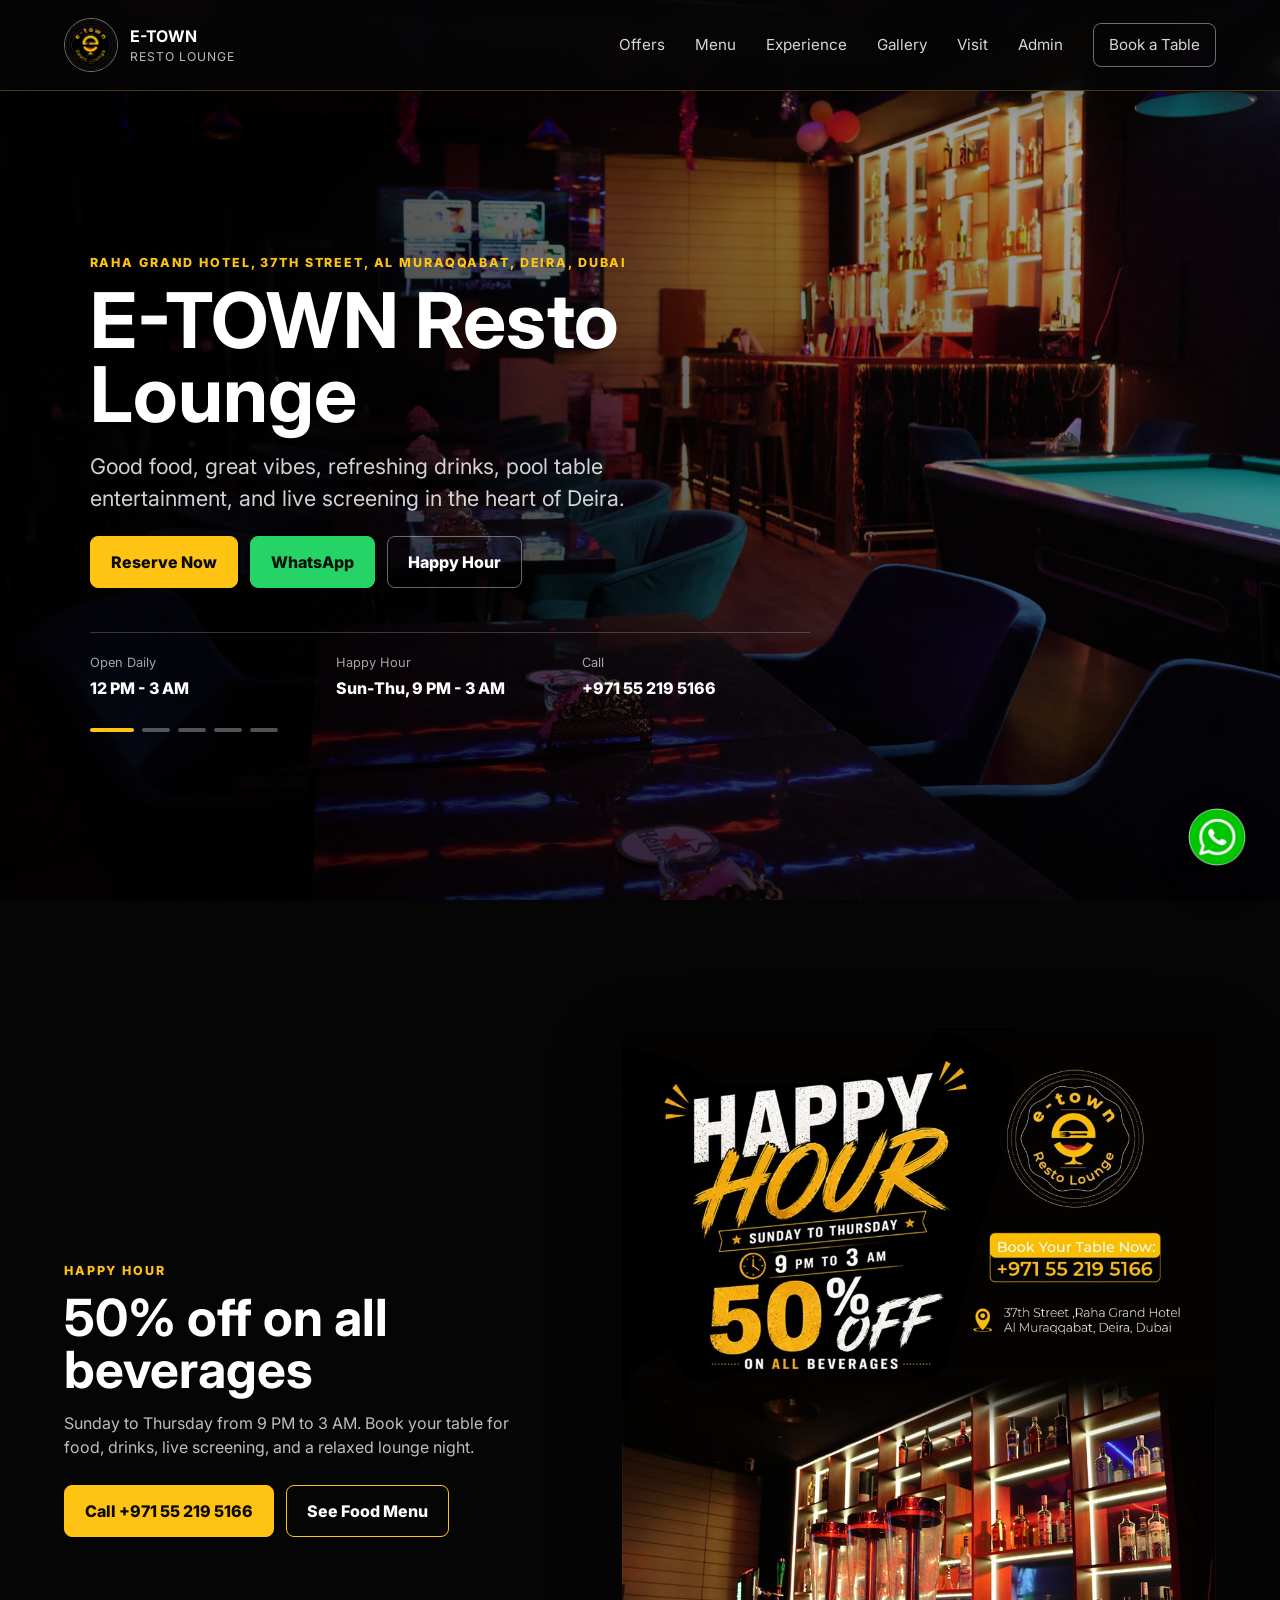
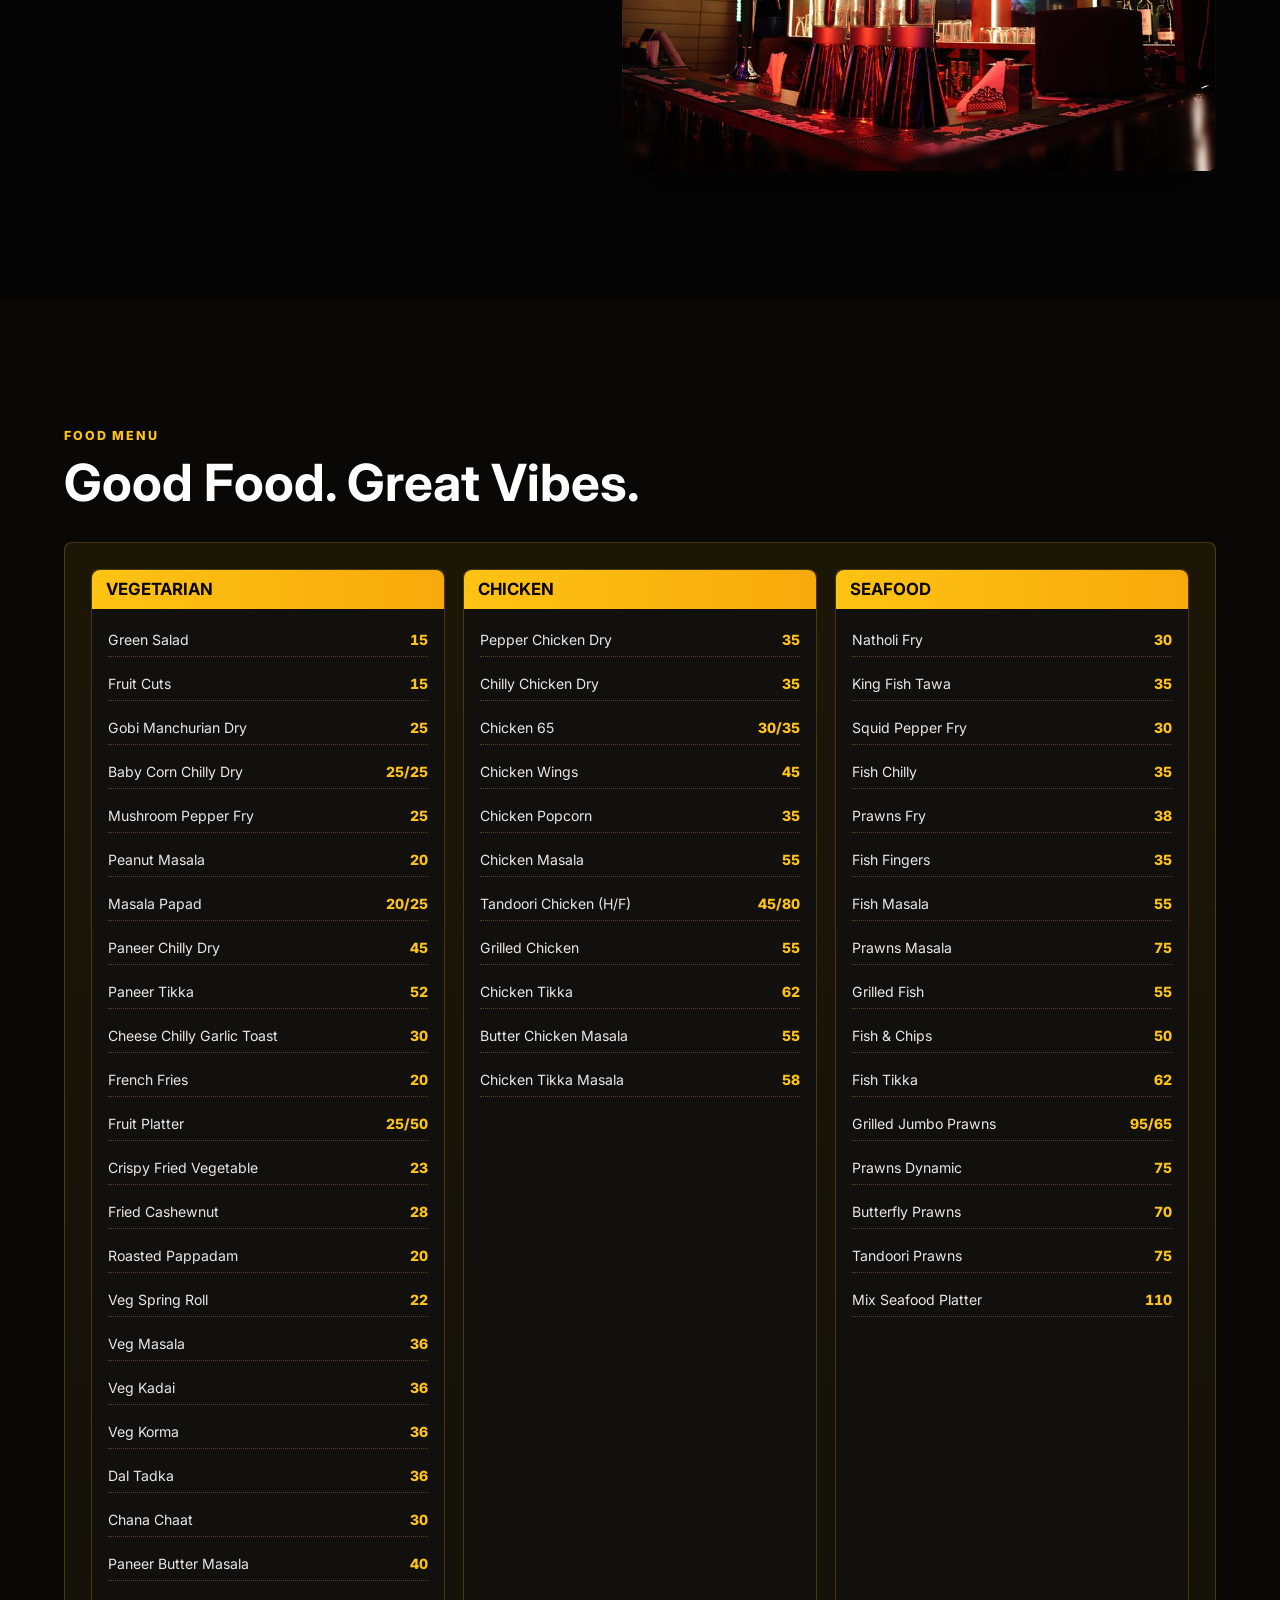
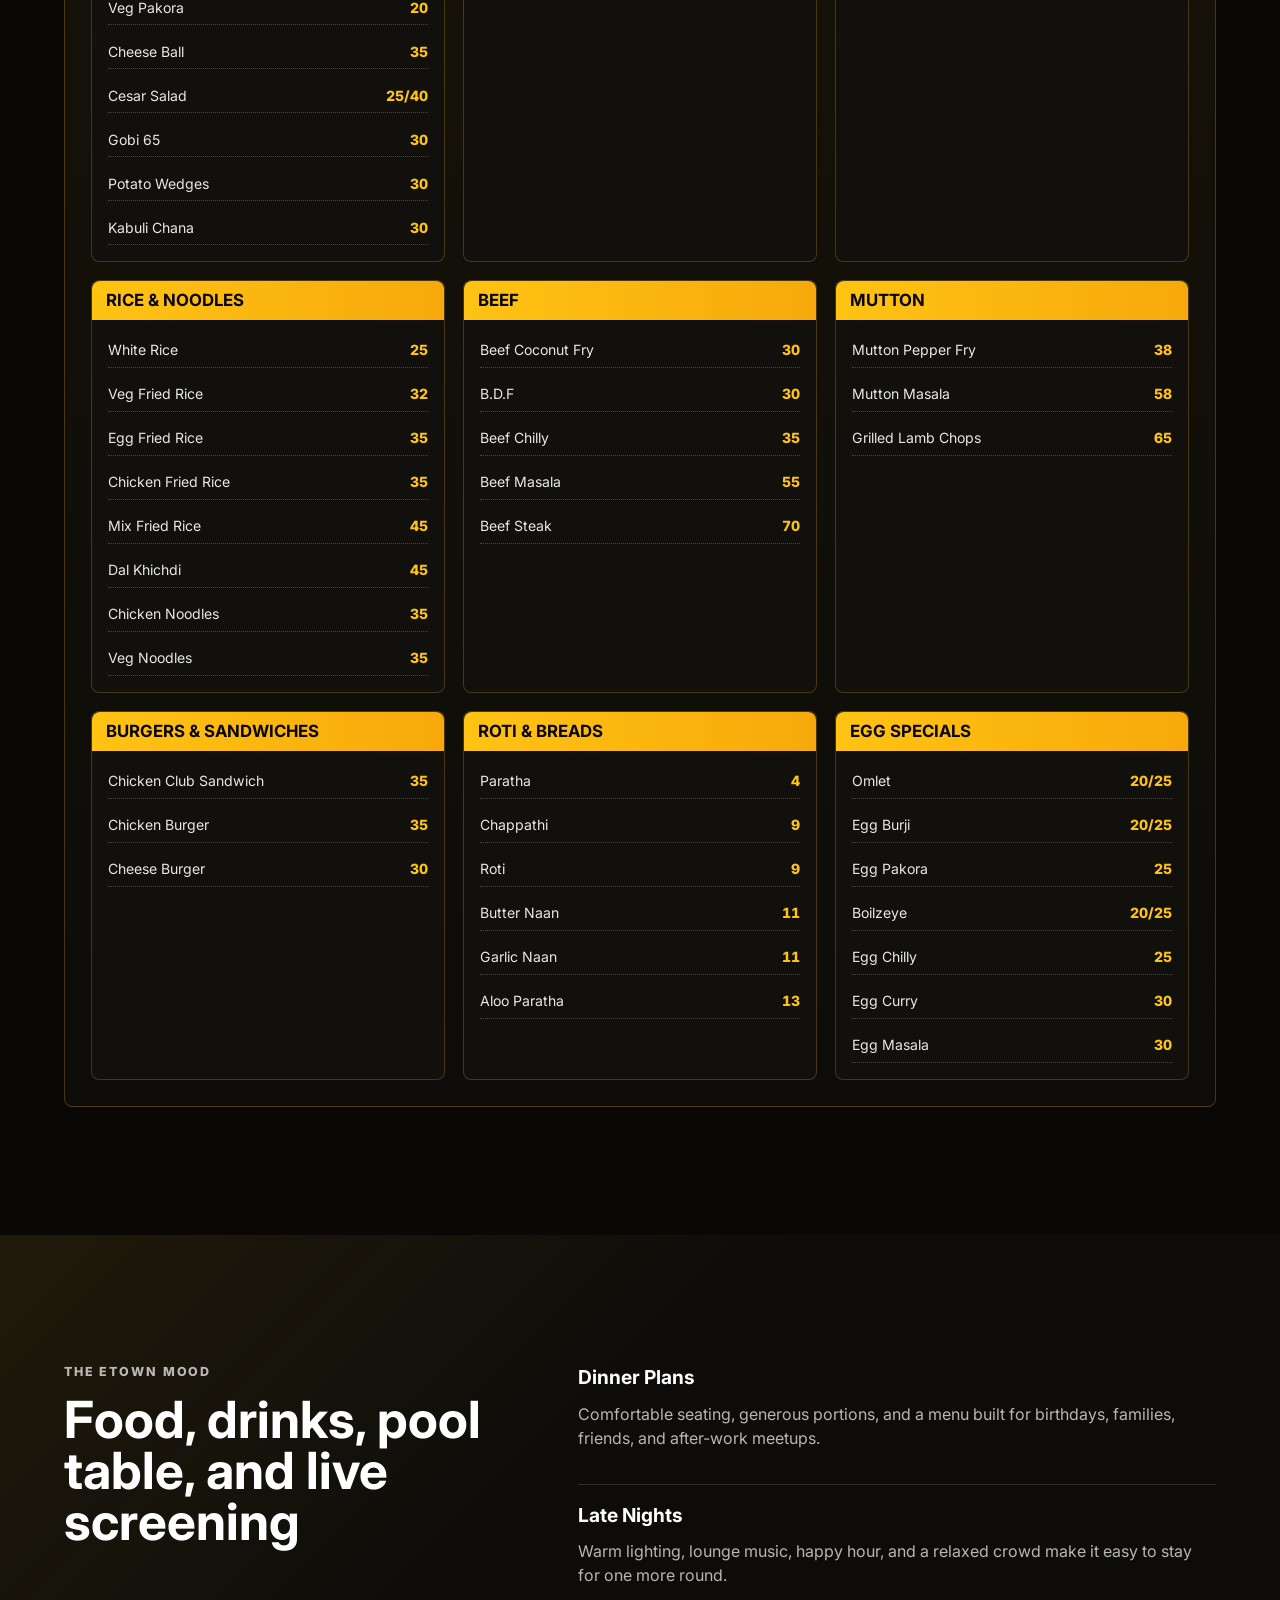
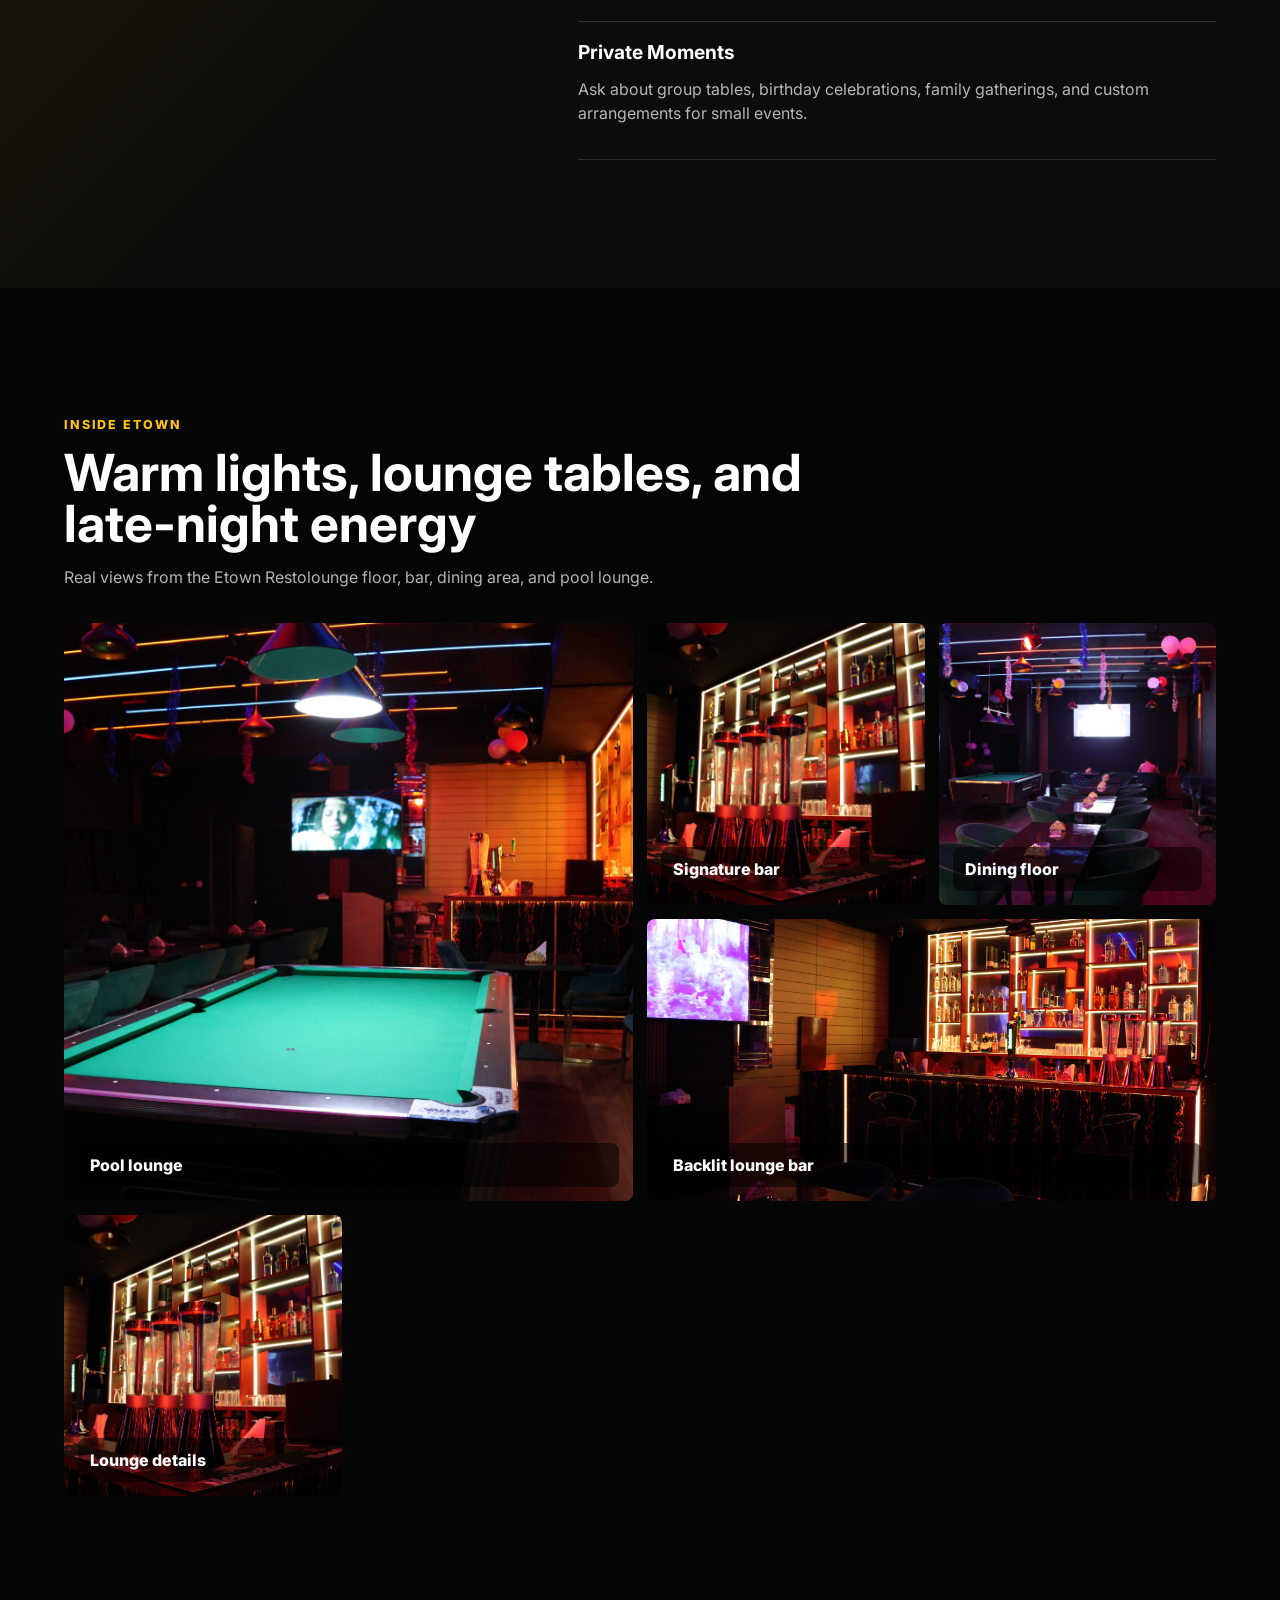
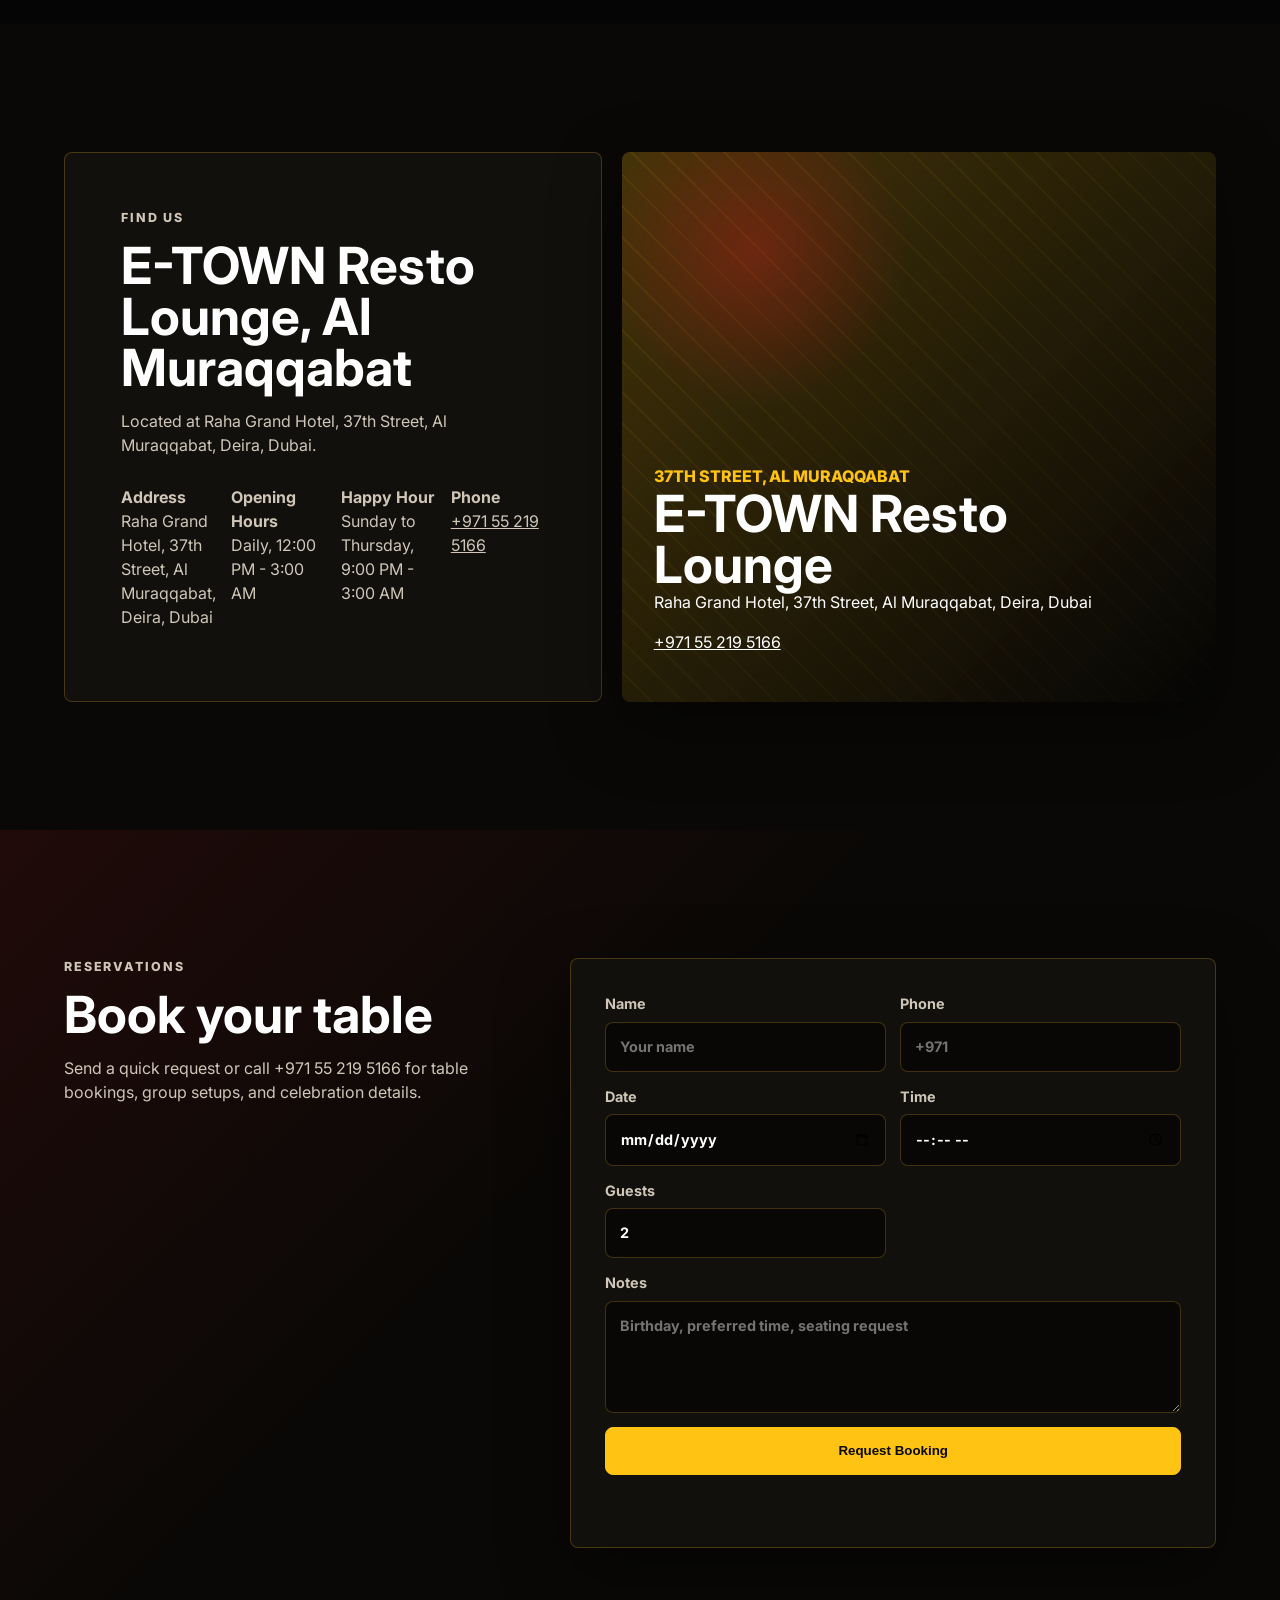
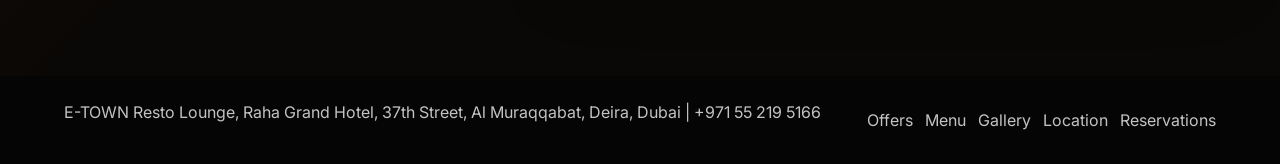
==== index.html @ 135e71f3 "Add table booking admin dashboard" ====
<!DOCTYPE html>
<html lang="en">
  <head>
    <meta charset="UTF-8" />
    <meta name="viewport" content="width=device-width, initial-scale=1.0" />
    <title>E-TOWN Resto Lounge | Al Muraqqabat, Dubai</title>
    <meta
      name="description"
      content="E-TOWN Resto Lounge at Raha Grand Hotel, 37th Street, Al Muraqqabat, Deira, Dubai. Food menu, happy hour, pool table, live screening, and table bookings."
    />
    <link rel="preconnect" href="https://fonts.googleapis.com" />
    <link rel="preconnect" href="https://fonts.gstatic.com" crossorigin />
    <link
      href="https://fonts.googleapis.com/css2?family=Inter:wght@400;500;600;700;800&display=swap"
      rel="stylesheet"
    />
    <link rel="icon" href="assets/etown-logo-web.jpg" />
    <link rel="stylesheet" href="styles.css?v=logo-theme" />
  </head>
  <body>
    <header class="site-header" aria-label="Main navigation">
      <a class="brand" href="#home" aria-label="E-TOWN Resto Lounge home">
        <img class="brand-logo" src="assets/etown-logo-web.jpg" alt="E-TOWN Resto Lounge logo" />
        <span>
          <strong>E-TOWN</strong>
          <small>Resto Lounge</small>
        </span>
      </a>
      <button class="nav-toggle" type="button" aria-expanded="false" aria-controls="site-nav">
        <span></span>
        <span></span>
        <span></span>
      </button>
      <nav id="site-nav" class="site-nav">
        <a href="#offers">Offers</a>
        <a href="#menu">Menu</a>
        <a href="#experience">Experience</a>
        <a href="#gallery">Gallery</a>
        <a href="#visit">Visit</a>
        <a href="admin.html">Admin</a>
        <a class="nav-cta" href="#reserve">Book a Table</a>
      </nav>
    </header>

    <main>
      <section id="home" class="hero">
        <div class="hero-slideshow" aria-label="E-TOWN Resto Lounge gallery slideshow">
          <img class="hero-slide is-active" src="assets/etown-dining-lounge-web.jpg" alt="E-TOWN Resto Lounge dining and lounge interior with bar and pool table" />
          <img class="hero-slide" src="assets/etown-pool-lounge-web.jpg" alt="E-TOWN Resto Lounge pool table and lounge seating" />
          <img class="hero-slide" src="assets/etown-bar-close-web.jpg" alt="E-TOWN Resto Lounge illuminated bar close-up" />
          <img class="hero-slide" src="assets/etown-seating-wide-web.jpg" alt="E-TOWN Resto Lounge dining tables and neon ceiling lights" />
          <img class="hero-slide" src="assets/etown-bar-wide-web.jpg" alt="E-TOWN Resto Lounge bar with warm backlit shelves" />
        </div>
        <div class="hero-overlay"></div>
        <div class="hero-content">
          <p class="eyebrow">Raha Grand Hotel, 37th Street, Al Muraqqabat, Deira, Dubai</p>
          <h1>E-TOWN Resto Lounge</h1>
          <p class="hero-copy">
            Good food, great vibes, refreshing drinks, pool table entertainment, and live screening in the heart of Deira.
          </p>
          <div class="hero-actions">
            <a class="button primary" href="#reserve">Reserve Now</a>
            <a class="button whatsapp" href="https://wa.me/971552195166" target="_blank" rel="noopener">WhatsApp</a>
            <a class="button secondary" href="#offers">Happy Hour</a>
          </div>
          <dl class="hero-facts" aria-label="Restaurant highlights">
            <div>
              <dt>Open Daily</dt>
              <dd>12 PM - 3 AM</dd>
            </div>
            <div>
              <dt>Happy Hour</dt>
              <dd>Sun-Thu, 9 PM - 3 AM</dd>
            </div>
            <div>
              <dt>Call</dt>
              <dd>+971 55 219 5166</dd>
            </div>
          </dl>
          <div class="hero-dots" aria-label="Hero slideshow position">
            <span class="is-active"></span>
            <span></span>
            <span></span>
            <span></span>
            <span></span>
          </div>
        </div>
      </section>

      <section id="offers" class="offer-section">
        <div class="offer-copy">
          <p class="eyebrow">Happy Hour</p>
          <h2>50% off on all beverages</h2>
          <p>
            Sunday to Thursday from 9 PM to 3 AM. Book your table for food, drinks, live screening, and a relaxed lounge night.
          </p>
          <div class="offer-actions">
            <a class="button primary" href="tel:+971552195166">Call +971 55 219 5166</a>
            <a class="button dark" href="#menu">See Food Menu</a>
          </div>
        </div>
        <img src="assets/etown-happy-hour-square-web.jpg" alt="E-TOWN happy hour offer with 50 percent off beverages" />
      </section>

      <section id="menu" class="section menu-section">
        <div class="section-heading">
          <p class="eyebrow">Food Menu</p>
          <h2>Good Food. Great Vibes.</h2>
        </div>
        <div class="menu-poster menu-poster-text-only">
          <div class="menu-board" aria-label="E-TOWN food menu">
            <article class="menu-category">
              <h3>Vegetarian</h3>
              <ul>
                <li><span>Green Salad</span><b>15</b></li>
                <li><span>Fruit Cuts</span><b>15</b></li>
                <li><span>Gobi Manchurian Dry</span><b>25</b></li>
                <li><span>Baby Corn Chilly Dry</span><b>25/25</b></li>
                <li><span>Mushroom Pepper Fry</span><b>25</b></li>
                <li><span>Peanut Masala</span><b>20</b></li>
                <li><span>Masala Papad</span><b>20/25</b></li>
                <li><span>Paneer Chilly Dry</span><b>45</b></li>
                <li><span>Paneer Tikka</span><b>52</b></li>
                <li><span>Cheese Chilly Garlic Toast</span><b>30</b></li>
                <li><span>French Fries</span><b>20</b></li>
                <li><span>Fruit Platter</span><b>25/50</b></li>
                <li><span>Crispy Fried Vegetable</span><b>23</b></li>
                <li><span>Fried Cashewnut</span><b>28</b></li>
                <li><span>Roasted Pappadam</span><b>20</b></li>
                <li><span>Veg Spring Roll</span><b>22</b></li>
                <li><span>Veg Masala</span><b>36</b></li>
                <li><span>Veg Kadai</span><b>36</b></li>
                <li><span>Veg Korma</span><b>36</b></li>
                <li><span>Dal Tadka</span><b>36</b></li>
                <li><span>Chana Chaat</span><b>30</b></li>
                <li><span>Paneer Butter Masala</span><b>40</b></li>
                <li><span>Veg Pakora</span><b>20</b></li>
                <li><span>Cheese Ball</span><b>35</b></li>
                <li><span>Cesar Salad</span><b>25/40</b></li>
                <li><span>Gobi 65</span><b>30</b></li>
                <li><span>Potato Wedges</span><b>30</b></li>
                <li><span>Kabuli Chana</span><b>30</b></li>
              </ul>
            </article>

            <article class="menu-category">
              <h3>Chicken</h3>
              <ul>
                <li><span>Pepper Chicken Dry</span><b>35</b></li>
                <li><span>Chilly Chicken Dry</span><b>35</b></li>
                <li><span>Chicken 65</span><b>30/35</b></li>
                <li><span>Chicken Wings</span><b>45</b></li>
                <li><span>Chicken Popcorn</span><b>35</b></li>
                <li><span>Chicken Masala</span><b>55</b></li>
                <li><span>Tandoori Chicken (H/F)</span><b>45/80</b></li>
                <li><span>Grilled Chicken</span><b>55</b></li>
                <li><span>Chicken Tikka</span><b>62</b></li>
                <li><span>Butter Chicken Masala</span><b>55</b></li>
                <li><span>Chicken Tikka Masala</span><b>58</b></li>
              </ul>
            </article>

            <article class="menu-category">
              <h3>Seafood</h3>
              <ul>
                <li><span>Natholi Fry</span><b>30</b></li>
                <li><span>King Fish Tawa</span><b>35</b></li>
                <li><span>Squid Pepper Fry</span><b>30</b></li>
                <li><span>Fish Chilly</span><b>35</b></li>
                <li><span>Prawns Fry</span><b>38</b></li>
                <li><span>Fish Fingers</span><b>35</b></li>
                <li><span>Fish Masala</span><b>55</b></li>
                <li><span>Prawns Masala</span><b>75</b></li>
                <li><span>Grilled Fish</span><b>55</b></li>
                <li><span>Fish & Chips</span><b>50</b></li>
                <li><span>Fish Tikka</span><b>62</b></li>
                <li><span>Grilled Jumbo Prawns</span><b>95/65</b></li>
                <li><span>Prawns Dynamic</span><b>75</b></li>
                <li><span>Butterfly Prawns</span><b>70</b></li>
                <li><span>Tandoori Prawns</span><b>75</b></li>
                <li><span>Mix Seafood Platter</span><b>110</b></li>
              </ul>
            </article>

            <article class="menu-category">
              <h3>Rice & Noodles</h3>
              <ul>
                <li><span>White Rice</span><b>25</b></li>
                <li><span>Veg Fried Rice</span><b>32</b></li>
                <li><span>Egg Fried Rice</span><b>35</b></li>
                <li><span>Chicken Fried Rice</span><b>35</b></li>
                <li><span>Mix Fried Rice</span><b>45</b></li>
                <li><span>Dal Khichdi</span><b>45</b></li>
                <li><span>Chicken Noodles</span><b>35</b></li>
                <li><span>Veg Noodles</span><b>35</b></li>
              </ul>
            </article>

            <article class="menu-category">
              <h3>Beef</h3>
              <ul>
                <li><span>Beef Coconut Fry</span><b>30</b></li>
                <li><span>B.D.F</span><b>30</b></li>
                <li><span>Beef Chilly</span><b>35</b></li>
                <li><span>Beef Masala</span><b>55</b></li>
                <li><span>Beef Steak</span><b>70</b></li>
              </ul>
            </article>

            <article class="menu-category">
              <h3>Mutton</h3>
              <ul>
                <li><span>Mutton Pepper Fry</span><b>38</b></li>
                <li><span>Mutton Masala</span><b>58</b></li>
                <li><span>Grilled Lamb Chops</span><b>65</b></li>
              </ul>
            </article>

            <article class="menu-category">
              <h3>Burgers & Sandwiches</h3>
              <ul>
                <li><span>Chicken Club Sandwich</span><b>35</b></li>
                <li><span>Chicken Burger</span><b>35</b></li>
                <li><span>Cheese Burger</span><b>30</b></li>
              </ul>
            </article>

            <article class="menu-category">
              <h3>Roti & Breads</h3>
              <ul>
                <li><span>Paratha</span><b>4</b></li>
                <li><span>Chappathi</span><b>9</b></li>
                <li><span>Roti</span><b>9</b></li>
                <li><span>Butter Naan</span><b>11</b></li>
                <li><span>Garlic Naan</span><b>11</b></li>
                <li><span>Aloo Paratha</span><b>13</b></li>
              </ul>
            </article>

            <article class="menu-category">
              <h3>Egg Specials</h3>
              <ul>
                <li><span>Omlet</span><b>20/25</b></li>
                <li><span>Egg Burji</span><b>20/25</b></li>
                <li><span>Egg Pakora</span><b>25</b></li>
                <li><span>Boilzeye</span><b>20/25</b></li>
                <li><span>Egg Chilly</span><b>25</b></li>
                <li><span>Egg Curry</span><b>30</b></li>
                <li><span>Egg Masala</span><b>30</b></li>
              </ul>
            </article>
          </div>
        </div>
      </section>

      <section id="experience" class="split-section">
        <div>
          <p class="eyebrow">The Etown Mood</p>
          <h2>Food, drinks, pool table, and live screening</h2>
        </div>
        <div class="experience-list">
          <article>
            <h3>Dinner Plans</h3>
            <p>Comfortable seating, generous portions, and a menu built for birthdays, families, friends, and after-work meetups.</p>
          </article>
          <article>
            <h3>Late Nights</h3>
            <p>Warm lighting, lounge music, happy hour, and a relaxed crowd make it easy to stay for one more round.</p>
          </article>
          <article>
            <h3>Private Moments</h3>
            <p>Ask about group tables, birthday celebrations, family gatherings, and custom arrangements for small events.</p>
          </article>
        </div>
      </section>

      <section id="gallery" class="gallery-section">
        <div class="section-heading">
          <p class="eyebrow">Inside Etown</p>
          <h2>Warm lights, lounge tables, and late-night energy</h2>
          <p>Real views from the Etown Restolounge floor, bar, dining area, and pool lounge.</p>
        </div>
        <div class="gallery-grid">
          <figure class="gallery-item large">
            <img src="assets/etown-pool-lounge-web.jpg" alt="Etown Restolounge pool table and lounge seating" />
            <figcaption>Pool lounge</figcaption>
          </figure>
          <figure class="gallery-item">
            <img src="assets/etown-bar-close-web.jpg" alt="Etown Restolounge illuminated bar close-up" />
            <figcaption>Signature bar</figcaption>
          </figure>
          <figure class="gallery-item">
            <img src="assets/etown-seating-wide-web.jpg" alt="Etown Restolounge dining tables and neon ceiling lights" />
            <figcaption>Dining floor</figcaption>
          </figure>
          <figure class="gallery-item wide">
            <img src="assets/etown-bar-wide-web.jpg" alt="Etown Restolounge bar with warm backlit shelves" />
            <figcaption>Backlit lounge bar</figcaption>
          </figure>
          <figure class="gallery-item">
            <img src="assets/etown-bar-detail-web.jpg" alt="Etown Restolounge bar detail with bottles and mixers" />
            <figcaption>Lounge details</figcaption>
          </figure>
        </div>
      </section>

      <section id="visit" class="visit-section">
        <div class="visit-panel">
          <p class="eyebrow">Find Us</p>
          <h2>E-TOWN Resto Lounge, Al Muraqqabat</h2>
          <p>
            Located at Raha Grand Hotel, 37th Street, Al Muraqqabat, Deira, Dubai.
          </p>
          <div class="visit-details">
            <p><strong>Address</strong><br />Raha Grand Hotel, 37th Street, Al Muraqqabat, Deira, Dubai</p>
            <p><strong>Opening Hours</strong><br />Daily, 12:00 PM - 3:00 AM</p>
            <p><strong>Happy Hour</strong><br />Sunday to Thursday, 9:00 PM - 3:00 AM</p>
            <p><strong>Phone</strong><br /><a href="tel:+971552195166">+971 55 219 5166</a></p>
          </div>
        </div>
        <div class="map-card" aria-label="Map placeholder for E-TOWN Resto Lounge in Al Muraqqabat">
          <span>37th Street, Al Muraqqabat</span>
          <strong>E-TOWN Resto Lounge</strong>
          <p>Raha Grand Hotel, 37th Street, Al Muraqqabat, Deira, Dubai</p>
          <p><a href="tel:+971552195166">+971 55 219 5166</a></p>
        </div>
      </section>

      <section id="reserve" class="reserve-section">
        <div>
          <p class="eyebrow">Reservations</p>
          <h2>Book your table</h2>
          <p>Send a quick request or call +971 55 219 5166 for table bookings, group setups, and celebration details.</p>
        </div>
        <form class="reservation-form">
          <label>
            Name
            <input type="text" name="name" placeholder="Your name" required />
          </label>
          <label>
            Phone
            <input type="tel" name="phone" placeholder="+971" required />
          </label>
          <label>
            Date
            <input type="date" name="date" required />
          </label>
          <label>
            Time
            <input type="time" name="time" required />
          </label>
          <label>
            Guests
            <input type="number" name="guests" min="1" max="40" value="2" required />
          </label>
          <label class="full">
            Notes
            <textarea name="notes" placeholder="Birthday, preferred time, seating request"></textarea>
          </label>
          <button class="button primary full" type="submit">Request Booking</button>
          <p class="form-status" role="status"></p>
        </form>
      </section>
    </main>

    <footer class="site-footer">
      <p>E-TOWN Resto Lounge, Raha Grand Hotel, 37th Street, Al Muraqqabat, Deira, Dubai | +971 55 219 5166</p>
      <div>
        <a href="#offers">Offers</a>
        <a href="#menu">Menu</a>
        <a href="#gallery">Gallery</a>
        <a href="#visit">Location</a>
        <a href="#reserve">Reservations</a>
      </div>
    </footer>

    <a class="floating-whatsapp" href="https://wa.me/971552195166" target="_blank" rel="noopener" aria-label="Contact E-TOWN Resto Lounge on WhatsApp">
      <img src="assets/whatsapp-floating-icon.png" alt="" aria-hidden="true" />
    </a>

    <script src="script.js"></script>
  </body>
</html>
---- styles.css ----
:root {
  --ink: #050505;
  --paper: #090806;
  --panel: #11100d;
  --panel-soft: #17140f;
  --muted: #cfc6b8;
  --line: rgba(246, 184, 30, 0.24);
  --gold: #ffc313;
  --gold-deep: #c88a15;
  --charcoal: #0d0c0a;
  --cream: #15120d;
  --red: #c62020;
  --green: #ffc313;
  --shadow: 0 24px 70px rgba(0, 0, 0, 0.42);
}

* {
  box-sizing: border-box;
}

html {
  scroll-behavior: smooth;
}

body {
  margin: 0;
  background: var(--paper);
  color: #fff;
  font-family: Inter, Arial, sans-serif;
  line-height: 1.5;
}

a {
  color: inherit;
}

img {
  display: block;
  max-width: 100%;
}

.site-header {
  position: fixed;
  top: 0;
  left: 0;
  right: 0;
  z-index: 20;
  display: flex;
  align-items: center;
  justify-content: space-between;
  gap: 24px;
  padding: 18px clamp(18px, 5vw, 64px);
  color: #fff;
  border-bottom: 1px solid rgba(255, 195, 19, 0.28);
  background: rgba(5, 5, 5, 0.92);
  box-shadow: 0 12px 32px rgba(0, 0, 0, 0.34);
  backdrop-filter: blur(14px);
}

.brand {
  display: inline-flex;
  align-items: center;
  gap: 12px;
  text-decoration: none;
}

.brand-logo {
  width: 54px;
  height: 54px;
  border: 1px solid rgba(255, 255, 255, 0.44);
  border-radius: 50%;
  background: #000;
  object-fit: cover;
}

.brand strong,
.brand small {
  display: block;
}

.brand small {
  color: rgba(255, 255, 255, 0.72);
  font-size: 0.76rem;
  letter-spacing: 0.08em;
  text-transform: uppercase;
}

.site-nav {
  display: flex;
  align-items: center;
  gap: clamp(14px, 3vw, 30px);
  font-size: 0.95rem;
}

.site-nav a {
  text-decoration: none;
  color: rgba(255, 255, 255, 0.84);
}

.site-nav a:hover {
  color: #fff;
}

.nav-cta {
  border: 1px solid rgba(255, 255, 255, 0.42);
  border-radius: 8px;
  padding: 10px 15px;
}

.nav-toggle {
  display: none;
  border: 0;
  background: transparent;
  padding: 8px;
}

.nav-toggle span {
  display: block;
  width: 24px;
  height: 2px;
  margin: 5px 0;
  background: #fff;
}

.hero {
  position: relative;
  min-height: 100svh;
  display: grid;
  align-items: center;
  overflow: hidden;
  background: #090909;
}

.hero-slideshow,
.hero-slide {
  position: absolute;
  inset: 0;
}

.hero-slideshow {
  overflow: hidden;
}

.hero-slide {
  width: 100%;
  height: 100%;
  object-fit: cover;
  object-position: center;
  opacity: 0;
  transform: scale(1.04);
  transition: opacity 900ms ease, transform 5200ms ease;
}

.hero-slide.is-active {
  opacity: 1;
  transform: scale(1);
}

.hero-overlay {
  position: absolute;
  inset: 0;
  background:
    linear-gradient(90deg, rgba(0, 0, 0, 0.82) 0%, rgba(0, 0, 0, 0.52) 38%, rgba(0, 0, 0, 0.08) 100%),
    linear-gradient(0deg, rgba(0, 0, 0, 0.56), rgba(0, 0, 0, 0.1));
}

.hero-content {
  position: relative;
  z-index: 1;
  width: min(760px, calc(100% - 36px));
  margin-left: clamp(18px, 7vw, 90px);
  padding-top: 86px;
  color: #fff;
}

.eyebrow {
  margin: 0 0 12px;
  color: var(--gold);
  font-size: 0.78rem;
  font-weight: 800;
  letter-spacing: 0.15em;
  text-transform: uppercase;
}

h1,
h2,
h3,
p {
  margin-top: 0;
}

h1 {
  margin-bottom: 18px;
  font-size: clamp(2.6rem, 6vw, 5.2rem);
  line-height: 0.96;
  letter-spacing: 0;
}

h2 {
  margin-bottom: 16px;
  font-size: clamp(2rem, 4vw, 4.2rem);
  line-height: 1;
}

h3 {
  margin-bottom: 10px;
  font-size: 1.2rem;
}

.hero-copy {
  max-width: 620px;
  color: rgba(255, 255, 255, 0.82);
  font-size: clamp(1.05rem, 2vw, 1.35rem);
}

.hero-actions,
.site-footer div {
  display: flex;
  flex-wrap: wrap;
  gap: 12px;
}

.button {
  display: inline-flex;
  min-height: 48px;
  align-items: center;
  justify-content: center;
  border-radius: 8px;
  padding: 13px 20px;
  font-weight: 800;
  text-decoration: none;
  cursor: pointer;
}

.button.primary {
  border: 1px solid var(--gold);
  background: var(--gold);
  color: #090806;
}

.button.secondary {
  border: 1px solid rgba(255, 255, 255, 0.4);
  color: #fff;
}

.button.whatsapp {
  border: 1px solid #25d366;
  background: #25d366;
  color: #06130b;
}

.button.dark {
  border: 1px solid var(--gold);
  background: transparent;
  color: #fff;
}

.hero-facts {
  display: grid;
  grid-template-columns: repeat(3, minmax(0, 1fr));
  max-width: 720px;
  margin: 44px 0 0;
  border-top: 1px solid rgba(255, 255, 255, 0.2);
  padding-top: 20px;
  gap: 18px;
}

.hero-facts dt {
  color: rgba(255, 255, 255, 0.64);
  font-size: 0.8rem;
}

.hero-facts dd {
  margin: 4px 0 0;
  font-weight: 800;
}

.hero-dots {
  display: flex;
  gap: 8px;
  margin-top: 28px;
}

.hero-dots span {
  width: 28px;
  height: 4px;
  border-radius: 999px;
  background: rgba(255, 255, 255, 0.32);
  transition: background 240ms ease, width 240ms ease;
}

.hero-dots span.is-active {
  width: 44px;
  background: var(--gold);
}

.section,
.offer-section,
.split-section,
.gallery-section,
.visit-section,
.reserve-section {
  padding: clamp(68px, 10vw, 130px) clamp(18px, 5vw, 64px);
}

.section-heading {
  max-width: 760px;
  margin-bottom: 34px;
}

.section-heading p:not(.eyebrow),
.split-section p,
.visit-panel p,
.reserve-section p {
  color: var(--muted);
}

.experience-list p {
  color: var(--muted);
}

.offer-section {
  display: grid;
  grid-template-columns: minmax(280px, 0.9fr) minmax(300px, 1.1fr);
  gap: clamp(24px, 6vw, 72px);
  align-items: center;
  background: var(--ink);
  color: #fff;
}

.offer-copy p:not(.eyebrow) {
  color: rgba(255, 255, 255, 0.74);
}

.offer-copy h2 {
  max-width: 720px;
}

.offer-actions {
  display: flex;
  flex-wrap: wrap;
  gap: 12px;
  margin-top: 26px;
}

.offer-section > img,
.menu-poster > img {
  width: 100%;
  border-radius: 8px;
  box-shadow: var(--shadow);
}

.menu-poster {
  display: grid;
  grid-template-columns: minmax(0, 1fr) minmax(260px, 360px);
  gap: 24px;
  align-items: start;
  margin-top: 28px;
  border: 1px solid var(--line);
  border-radius: 8px;
  padding: clamp(16px, 3vw, 26px);
  background: linear-gradient(180deg, rgba(255, 195, 19, 0.08), rgba(255, 255, 255, 0.02));
  box-shadow: none;
}

.menu-poster-text-only {
  grid-template-columns: 1fr;
}

.menu-board {
  display: grid;
  grid-template-columns: repeat(3, minmax(0, 1fr));
  gap: 18px;
}

.menu-category {
  min-width: 0;
  border: 1px solid var(--line);
  border-radius: 8px;
  padding: 16px;
  background: var(--panel);
}

.menu-category:nth-child(1) {
  --food-image: url("assets/food-vegetarian.jpg");
}

.menu-category:nth-child(2) {
  --food-image: url("assets/food-chicken.jpg");
}

.menu-category:nth-child(3) {
  --food-image: url("assets/food-seafood.jpg");
}

.menu-category:nth-child(4) {
  --food-image: url("assets/food-rice-noodles.jpg");
}

.menu-category:nth-child(5) {
  --food-image: url("assets/food-beef.jpg");
}

.menu-category:nth-child(6) {
  --food-image: url("assets/food-mutton.jpg");
}

.menu-category:nth-child(7) {
  --food-image: url("assets/food-burger.jpg");
}

.menu-category:nth-child(8) {
  --food-image: url("assets/food-breads.jpg");
}

.menu-category:nth-child(9) {
  --food-image: url("assets/food-egg.jpg");
}

.menu-category h3 {
  margin: -16px -16px 14px;
  border-radius: 8px 8px 0 0;
  padding: 11px 14px;
  background: linear-gradient(90deg, var(--gold), #f7a90b);
  color: #080706;
  font-size: 1.05rem;
  line-height: 1;
  text-transform: uppercase;
}

.menu-category ul {
  display: grid;
  gap: 10px;
  margin: 0;
  padding: 0;
  list-style: none;
}

.menu-category li {
  display: grid;
  grid-template-columns: minmax(0, 1fr) auto;
  gap: 14px;
  align-items: end;
  min-height: 34px;
  border-bottom: 1px dotted rgba(255, 195, 19, 0.3);
  padding: 0 0 8px;
  color: rgba(255, 255, 255, 0.9);
  background: transparent;
  font-size: 0.88rem;
}

.menu-category li span {
  min-width: 0;
  overflow-wrap: anywhere;
  line-height: 1.25;
}

.menu-category li span::after {
  content: none;
}

.menu-category li b {
  min-width: 48px;
  text-align: right;
  color: var(--gold);
  font-variant-numeric: tabular-nums;
  line-height: 1.25;
  padding-left: 8px;
  white-space: nowrap;
  background: transparent;
  border-radius: 0;
  font-weight: 800;
}

.split-section {
  display: grid;
  grid-template-columns: minmax(240px, 0.8fr) minmax(320px, 1.2fr);
  gap: clamp(28px, 7vw, 88px);
  background:
    linear-gradient(135deg, rgba(255, 195, 19, 0.08), transparent 42%),
    var(--charcoal);
  color: #fff;
}

.split-section p {
  color: rgba(255, 255, 255, 0.7);
}

.experience-list {
  display: grid;
  gap: 16px;
}

.experience-list article {
  border-bottom: 1px solid rgba(255, 255, 255, 0.14);
  padding-bottom: 18px;
}

.gallery-section {
  background: #050505;
  color: #fff;
}

.gallery-section .section-heading p:not(.eyebrow) {
  color: rgba(255, 255, 255, 0.7);
}

.gallery-grid {
  display: grid;
  grid-template-columns: repeat(4, minmax(0, 1fr));
  grid-auto-rows: minmax(220px, 22vw);
  gap: 14px;
}

.gallery-item {
  position: relative;
  min-height: 220px;
  margin: 0;
  overflow: hidden;
  border-radius: 8px;
  background: #050505;
}

.gallery-item.large {
  grid-column: span 2;
  grid-row: span 2;
}

.gallery-item.wide {
  grid-column: span 2;
}

.gallery-item img {
  width: 100%;
  height: 100%;
  object-fit: cover;
  transition: transform 280ms ease;
}

.gallery-item:hover img {
  transform: scale(1.035);
}

.gallery-item figcaption {
  position: absolute;
  left: 14px;
  right: 14px;
  bottom: 14px;
  border-radius: 8px;
  padding: 10px 12px;
  color: #fff;
  background: rgba(0, 0, 0, 0.52);
  font-weight: 800;
}

.visit-section {
  display: grid;
  grid-template-columns: minmax(300px, 0.95fr) minmax(300px, 1.05fr);
  gap: 20px;
  align-items: stretch;
}

.visit-panel,
.map-card,
.reservation-form {
  border-radius: 8px;
}

.visit-panel {
  padding: clamp(28px, 5vw, 56px);
  border: 1px solid var(--line);
  background: var(--panel);
}

.visit-details {
  display: grid;
  grid-template-columns: repeat(4, minmax(0, 1fr));
  gap: 16px;
  margin-top: 28px;
}

.map-card {
  min-height: 420px;
  display: grid;
  align-content: end;
  padding: 32px;
  color: #fff;
  background:
    radial-gradient(circle at 22% 18%, rgba(198, 32, 32, 0.38), transparent 24%),
    linear-gradient(135deg, rgba(255, 195, 19, 0.24), rgba(5, 5, 5, 0.92)),
    repeating-linear-gradient(45deg, transparent 0 20px, rgba(255, 195, 19, 0.08) 20px 22px);
  box-shadow: var(--shadow);
}

.map-card span {
  color: var(--gold);
  font-weight: 800;
  text-transform: uppercase;
}

.map-card strong {
  font-size: clamp(2rem, 4vw, 4rem);
  line-height: 1;
}

.reserve-section {
  display: grid;
  grid-template-columns: minmax(260px, 0.8fr) minmax(320px, 1.2fr);
  gap: clamp(24px, 6vw, 76px);
  background:
    linear-gradient(135deg, rgba(198, 32, 32, 0.12), transparent 44%),
    var(--paper);
}

.reservation-form {
  display: grid;
  grid-template-columns: repeat(2, minmax(0, 1fr));
  gap: 14px;
  padding: clamp(20px, 4vw, 34px);
  border: 1px solid var(--line);
  background: var(--panel);
  box-shadow: var(--shadow);
}

label {
  display: grid;
  gap: 7px;
  color: var(--muted);
  font-size: 0.9rem;
  font-weight: 700;
}

input,
textarea,
select {
  width: 100%;
  border: 1px solid var(--line);
  border-radius: 8px;
  padding: 13px 14px;
  background: #080706;
  color: #fff;
  font: inherit;
}

input::placeholder,
textarea::placeholder {
  color: rgba(255, 255, 255, 0.44);
}

textarea {
  min-height: 112px;
  resize: vertical;
}

.full {
  grid-column: 1 / -1;
}

.form-status {
  grid-column: 1 / -1;
  min-height: 24px;
  margin: 0;
  color: var(--green);
  font-weight: 800;
}

.site-footer {
  display: flex;
  align-items: center;
  justify-content: space-between;
  gap: 18px;
  padding: 24px clamp(18px, 5vw, 64px);
  background: var(--ink);
  color: rgba(255, 255, 255, 0.76);
}

.site-footer a {
  text-decoration: none;
}

.floating-whatsapp {
  position: fixed;
  right: clamp(16px, 3vw, 34px);
  bottom: clamp(16px, 3vw, 34px);
  z-index: 30;
  display: grid;
  width: 58px;
  height: 58px;
  place-items: center;
  border: 0;
  border-radius: 50%;
  padding: 0;
  background: transparent;
  text-decoration: none;
  box-shadow: 0 16px 34px rgba(0, 0, 0, 0.38);
}

.floating-whatsapp img {
  width: 100%;
  height: 100%;
  object-fit: contain;
}

.admin-body {
  min-height: 100vh;
  background:
    radial-gradient(circle at top right, rgba(255, 195, 19, 0.14), transparent 28%),
    var(--paper);
}

.admin-header {
  display: flex;
  align-items: center;
  justify-content: space-between;
  gap: 18px;
  border-bottom: 1px solid var(--line);
  padding: 18px clamp(18px, 5vw, 64px);
  background: rgba(5, 5, 5, 0.92);
}

.admin-shell {
  width: min(1280px, calc(100% - 36px));
  margin: 0 auto;
  padding: clamp(32px, 6vw, 72px) 0;
}

.admin-hero,
.admin-panel,
.admin-stats article {
  border: 1px solid var(--line);
  border-radius: 8px;
  background: var(--panel);
}

.admin-hero {
  display: flex;
  align-items: end;
  justify-content: space-between;
  gap: 24px;
  padding: clamp(22px, 4vw, 36px);
}

.admin-hero h1 {
  font-size: clamp(2rem, 4vw, 4rem);
}

.admin-hero p:not(.eyebrow) {
  color: var(--muted);
}

.admin-actions,
.admin-toolbar {
  display: flex;
  flex-wrap: wrap;
  gap: 12px;
}

.admin-stats {
  display: grid;
  grid-template-columns: repeat(4, minmax(0, 1fr));
  gap: 14px;
  margin: 18px 0;
}

.admin-stats article {
  padding: 18px;
}

.admin-stats span,
.booking-table small {
  display: block;
  color: var(--muted);
  font-size: 0.78rem;
  text-transform: uppercase;
}

.admin-stats strong {
  display: block;
  color: var(--gold);
  font-size: clamp(2rem, 4vw, 3.3rem);
  line-height: 1;
  margin-top: 8px;
}

.admin-panel {
  padding: clamp(16px, 3vw, 26px);
}

.admin-toolbar {
  align-items: end;
  justify-content: space-between;
  margin-bottom: 18px;
}

.admin-toolbar label {
  min-width: min(100%, 260px);
}

.booking-table-wrap {
  overflow-x: auto;
}

.booking-table {
  width: 100%;
  min-width: 980px;
  border-collapse: collapse;
}

.booking-table th,
.booking-table td {
  border-bottom: 1px solid rgba(255, 195, 19, 0.18);
  padding: 14px 10px;
  text-align: left;
  vertical-align: top;
}

.booking-table th {
  color: var(--gold);
  font-size: 0.78rem;
  text-transform: uppercase;
}

.booking-table td {
  color: rgba(255, 255, 255, 0.88);
}

.booking-table select {
  min-width: 140px;
  padding: 9px 10px;
}

.table-action {
  border: 1px solid rgba(198, 32, 32, 0.6);
  border-radius: 8px;
  padding: 9px 12px;
  background: rgba(198, 32, 32, 0.16);
  color: #fff;
  cursor: pointer;
}

.empty-bookings {
  margin: 18px 0 0;
  color: var(--muted);
}

@media (max-width: 920px) {
  .menu-board,
  .admin-stats,
  .visit-details {
    grid-template-columns: repeat(2, minmax(0, 1fr));
  }

  .split-section,
  .offer-section,
  .gallery-grid,
  .visit-section,
  .reserve-section {
    grid-template-columns: 1fr;
  }

  .gallery-item.large,
  .gallery-item.wide {
    grid-column: span 1;
    grid-row: span 1;
  }
}

@media (max-width: 700px) {
  .site-header {
    padding: 14px 18px;
  }

  .nav-toggle {
    display: block;
  }

  .site-nav {
    position: absolute;
    top: 72px;
    left: 18px;
    right: 18px;
    display: none;
    flex-direction: column;
    align-items: stretch;
    gap: 0;
    border: 1px solid rgba(255, 255, 255, 0.18);
    border-radius: 8px;
    padding: 8px;
    background: rgba(20, 16, 12, 0.96);
  }

  .site-nav.is-open {
    display: flex;
  }

  .site-nav a {
    padding: 12px;
  }

  .nav-cta {
    margin-top: 6px;
  }

  .hero-content {
    margin: 0 auto;
  }

  .hero-facts,
  .menu-poster,
  .visit-details,
  .reservation-form {
    grid-template-columns: 1fr;
  }

  .site-footer {
    align-items: flex-start;
    flex-direction: column;
  }

  .admin-header,
  .admin-hero {
    align-items: flex-start;
    flex-direction: column;
  }
}

@media (max-width: 480px) {
  .menu-board {
    grid-template-columns: 1fr;
  }

  .admin-stats {
    grid-template-columns: 1fr;
  }

  .floating-whatsapp {
    right: 16px;
    bottom: 16px;
    width: 54px;
    height: 54px;
  }
}
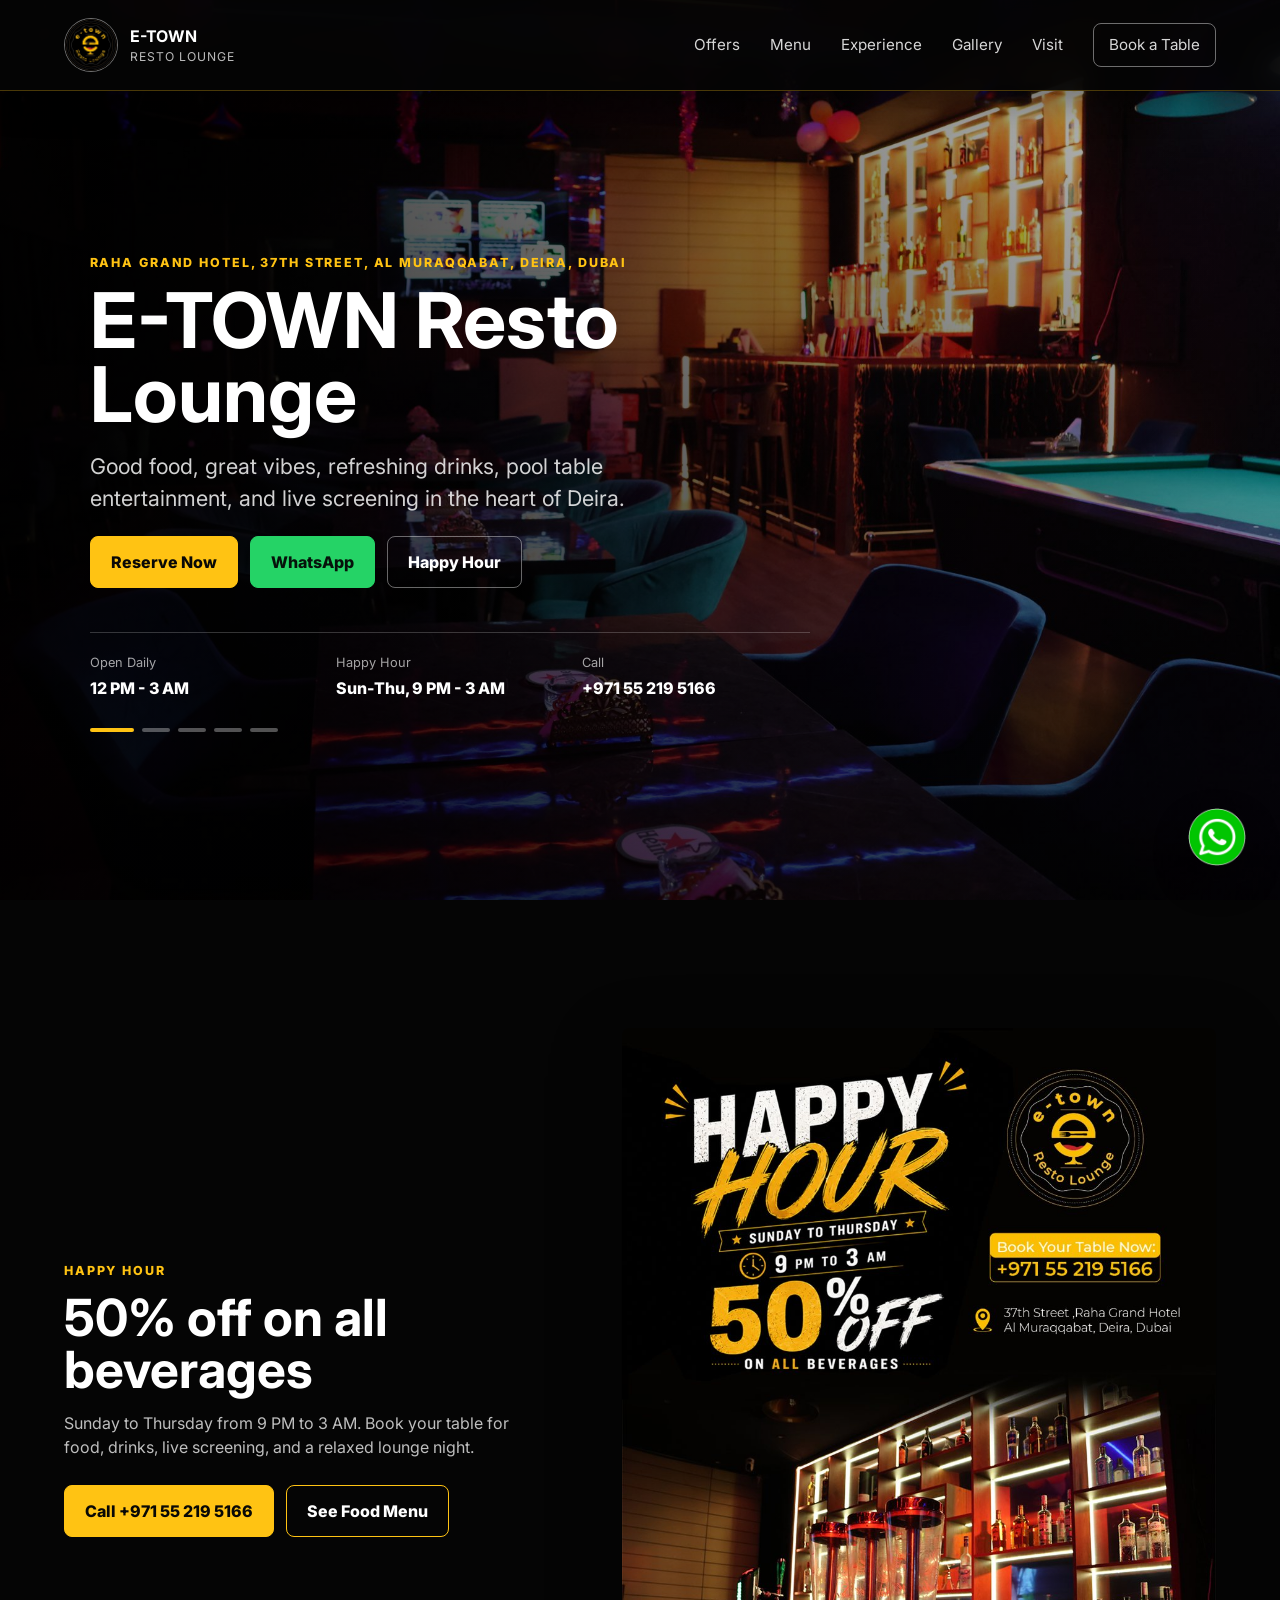
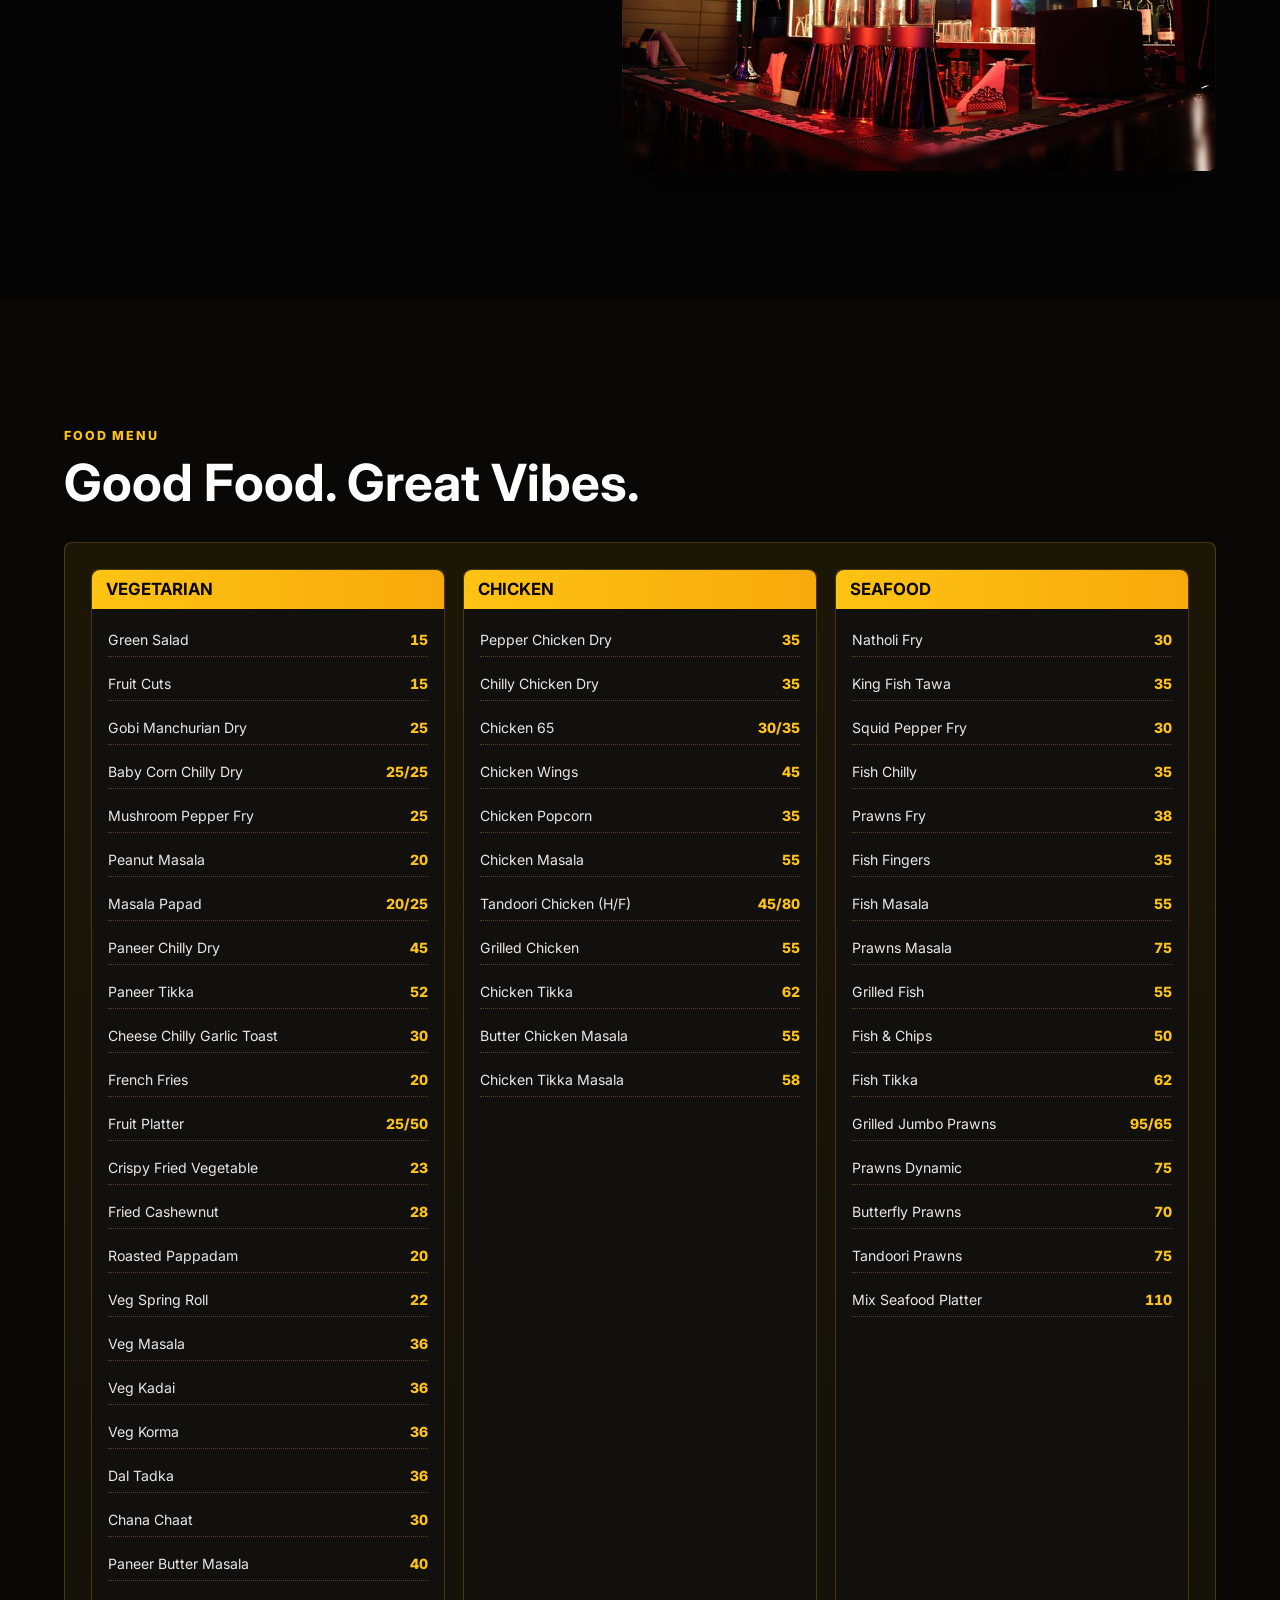
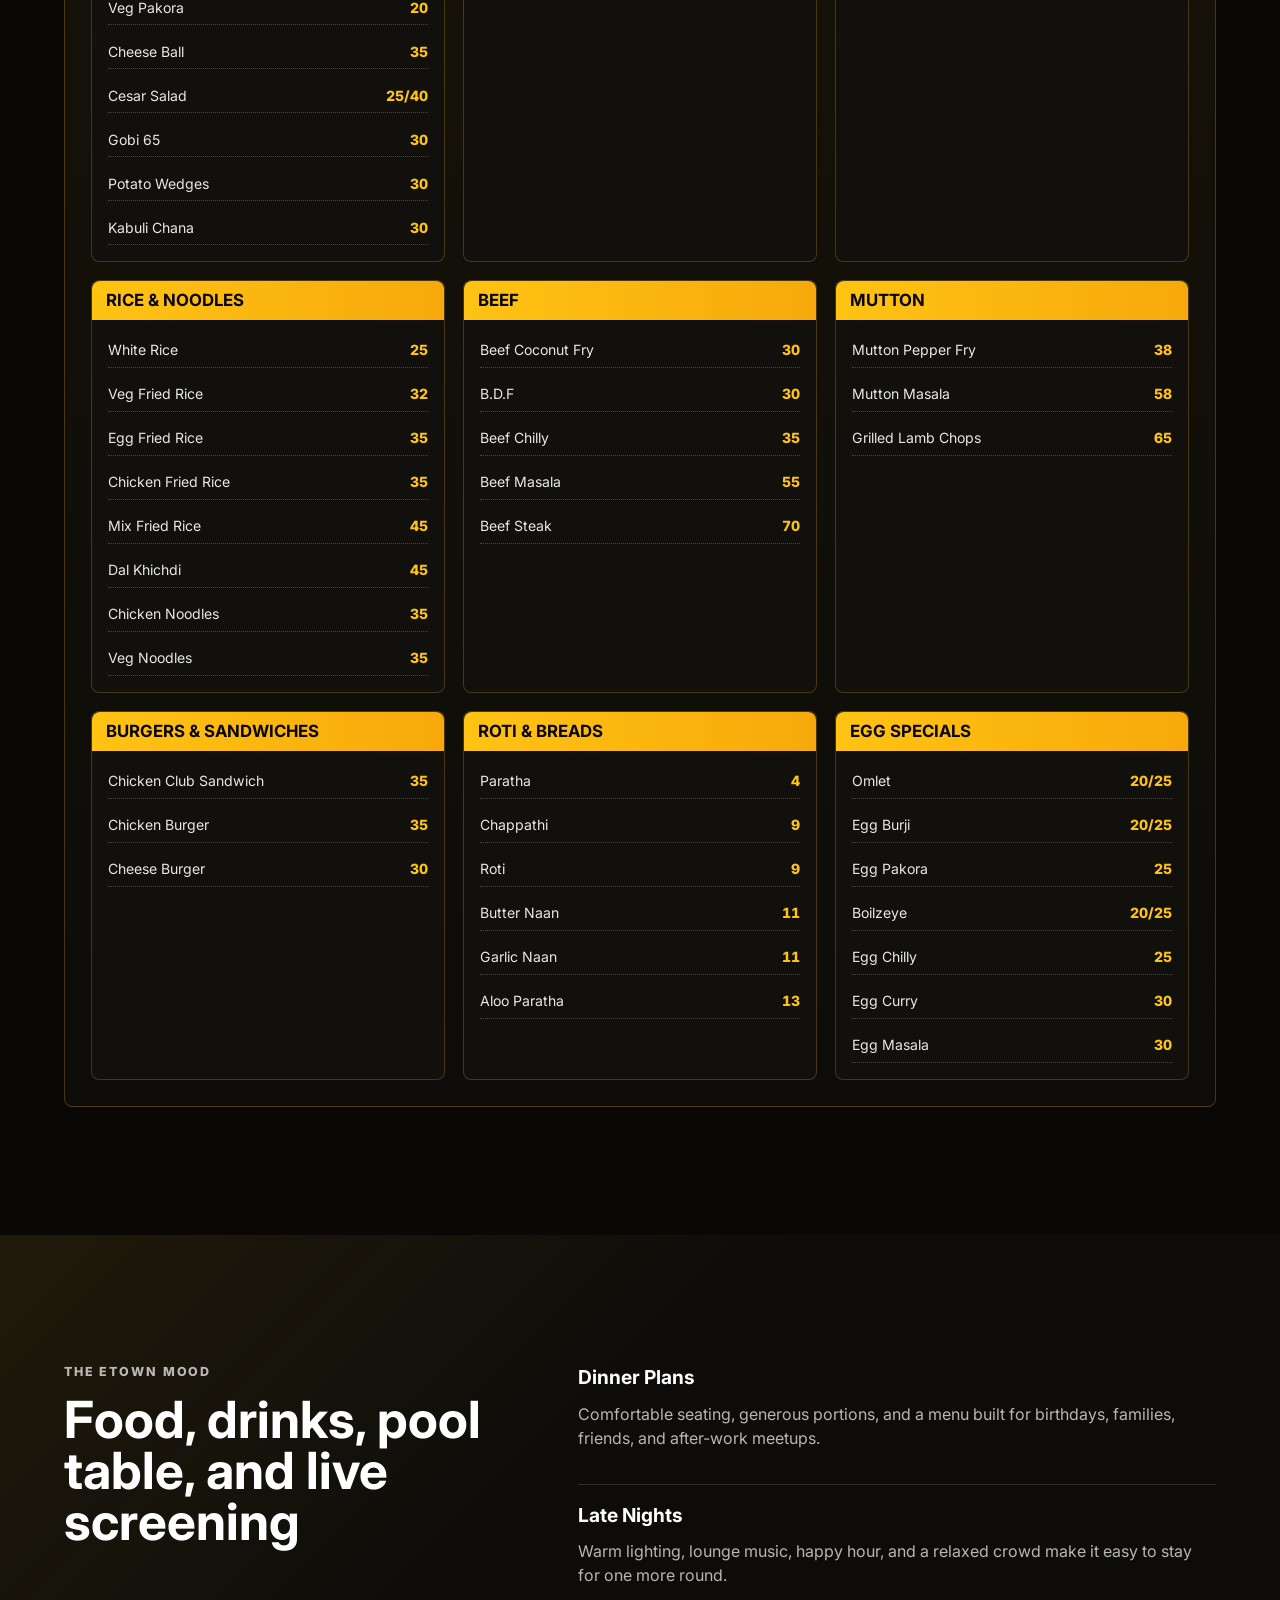
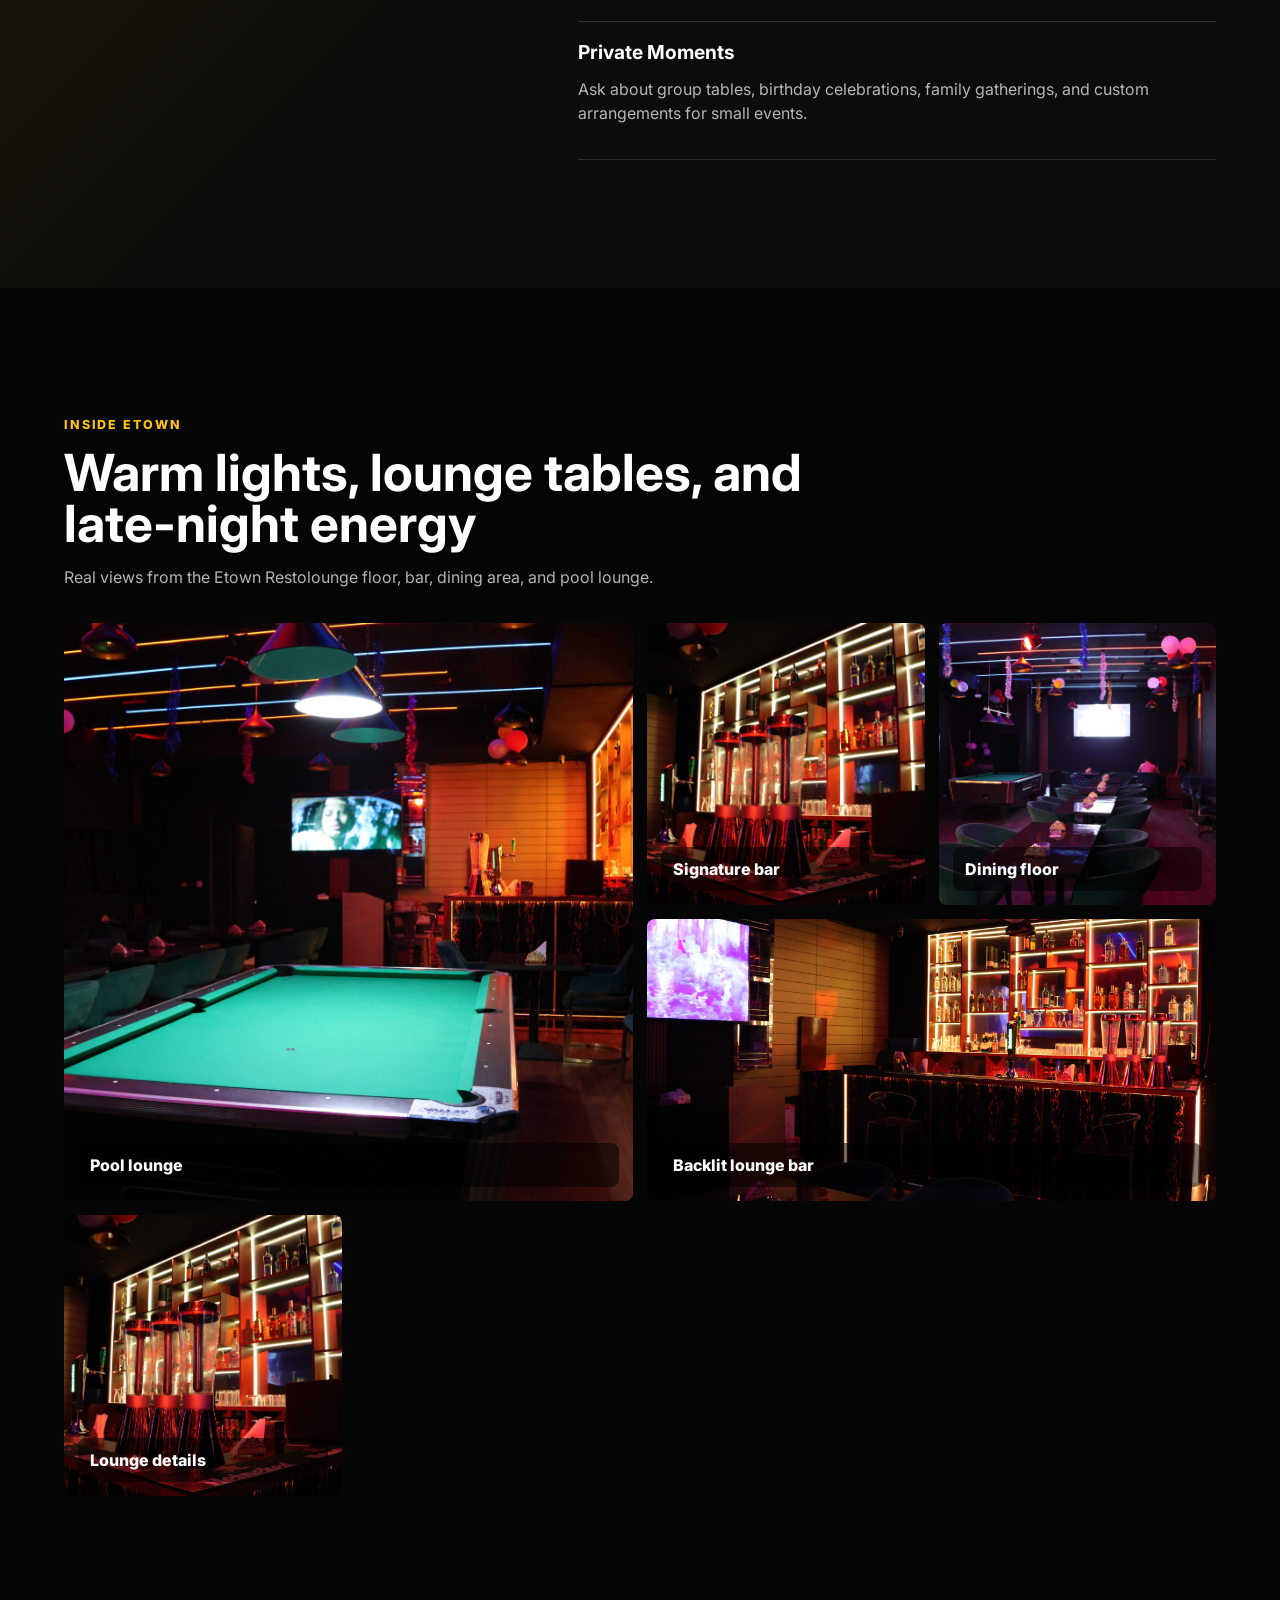
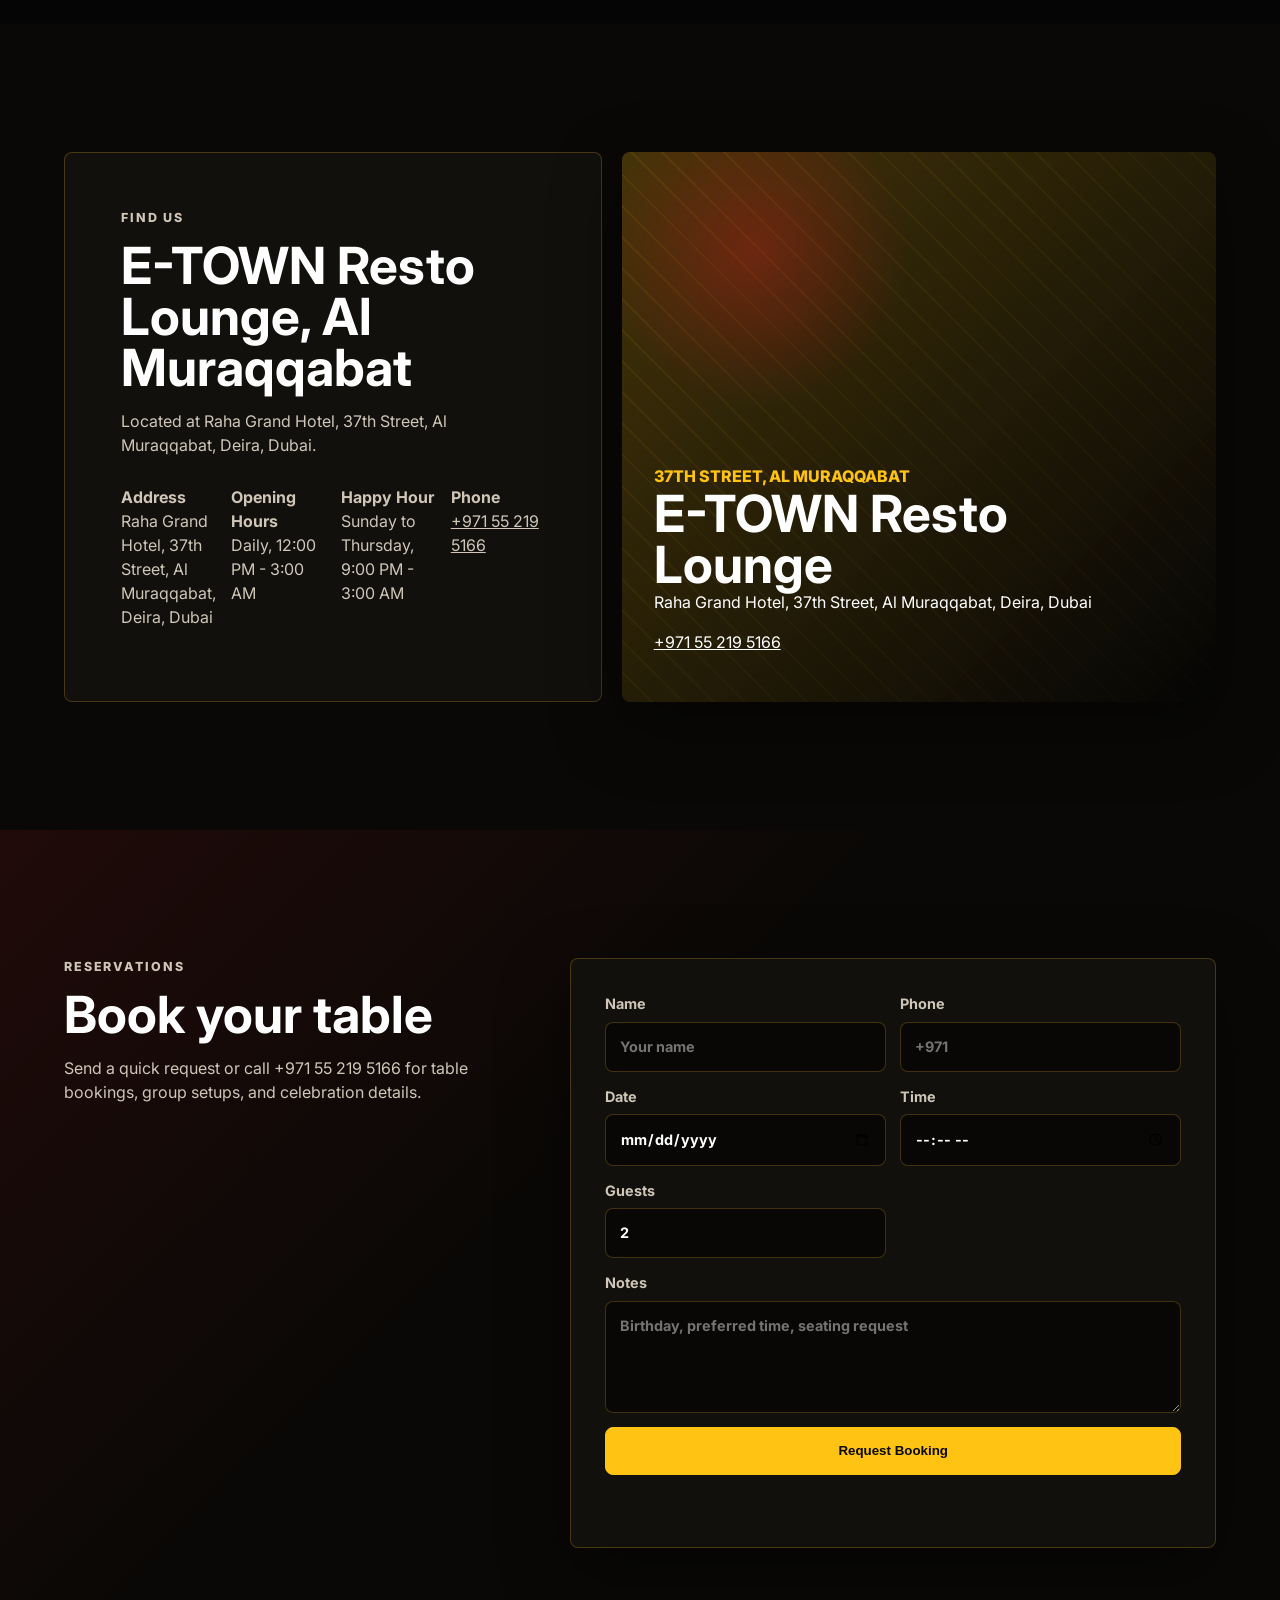
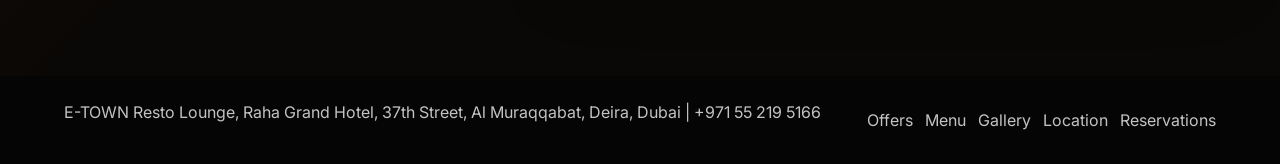
==== commit 798b6d00: "Remove admin link from navbar" ====
--- a/index.html
+++ b/index.html
@@ -37,7 +37,6 @@
         <a href="#experience">Experience</a>
         <a href="#gallery">Gallery</a>
         <a href="#visit">Visit</a>
-        <a href="admin.html">Admin</a>
         <a class="nav-cta" href="#reserve">Book a Table</a>
       </nav>
     </header>
@@ -378,6 +377,7 @@
       <img src="assets/whatsapp-floating-icon.png" alt="" aria-hidden="true" />
     </a>
 
+    <script src="supabase.js"></script>
     <script src="script.js"></script>
   </body>
 </html>
--- a/styles.css
+++ b/styles.css
@@ -708,16 +708,6 @@
     var(--paper);
 }
 
-.admin-header {
-  display: flex;
-  align-items: center;
-  justify-content: space-between;
-  gap: 18px;
-  border-bottom: 1px solid var(--line);
-  padding: 18px clamp(18px, 5vw, 64px);
-  background: rgba(5, 5, 5, 0.92);
-}
-
 .admin-shell {
   width: min(1280px, calc(100% - 36px));
   margin: 0 auto;
@@ -748,6 +738,12 @@
   color: var(--muted);
 }
 
+.admin-source {
+  margin: 12px 0 0;
+  color: var(--gold);
+  font-weight: 800;
+}
+
 .admin-actions,
 .admin-toolbar {
   display: flex;
@@ -841,6 +837,55 @@
 .empty-bookings {
   margin: 18px 0 0;
   color: var(--muted);
+}
+
+.admin-login {
+  position: fixed;
+  inset: 0;
+  z-index: 100;
+  display: grid;
+  place-items: center;
+  padding: 18px;
+  background:
+    radial-gradient(circle at top, rgba(255, 195, 19, 0.18), transparent 32%),
+    rgba(5, 5, 5, 0.96);
+}
+
+.admin-login[hidden],
+.admin-shell[hidden] {
+  display: none;
+}
+
+.admin-login-card {
+  width: min(420px, 100%);
+  border: 1px solid var(--line);
+  border-radius: 8px;
+  padding: clamp(22px, 5vw, 34px);
+  background: var(--panel);
+  box-shadow: var(--shadow);
+}
+
+.admin-login-card img {
+  width: 78px;
+  height: 78px;
+  border-radius: 50%;
+  margin-bottom: 20px;
+}
+
+.admin-login-card h1 {
+  font-size: clamp(2rem, 6vw, 3rem);
+}
+
+.admin-login-card .button {
+  width: 100%;
+  margin-top: 14px;
+}
+
+.admin-login-error {
+  min-height: 24px;
+  margin: 12px 0 0;
+  color: #ff6b6b;
+  font-weight: 800;
 }
 
 @media (max-width: 920px) {
@@ -917,7 +962,6 @@
     flex-direction: column;
   }
 
-  .admin-header,
   .admin-hero {
     align-items: flex-start;
     flex-direction: column;
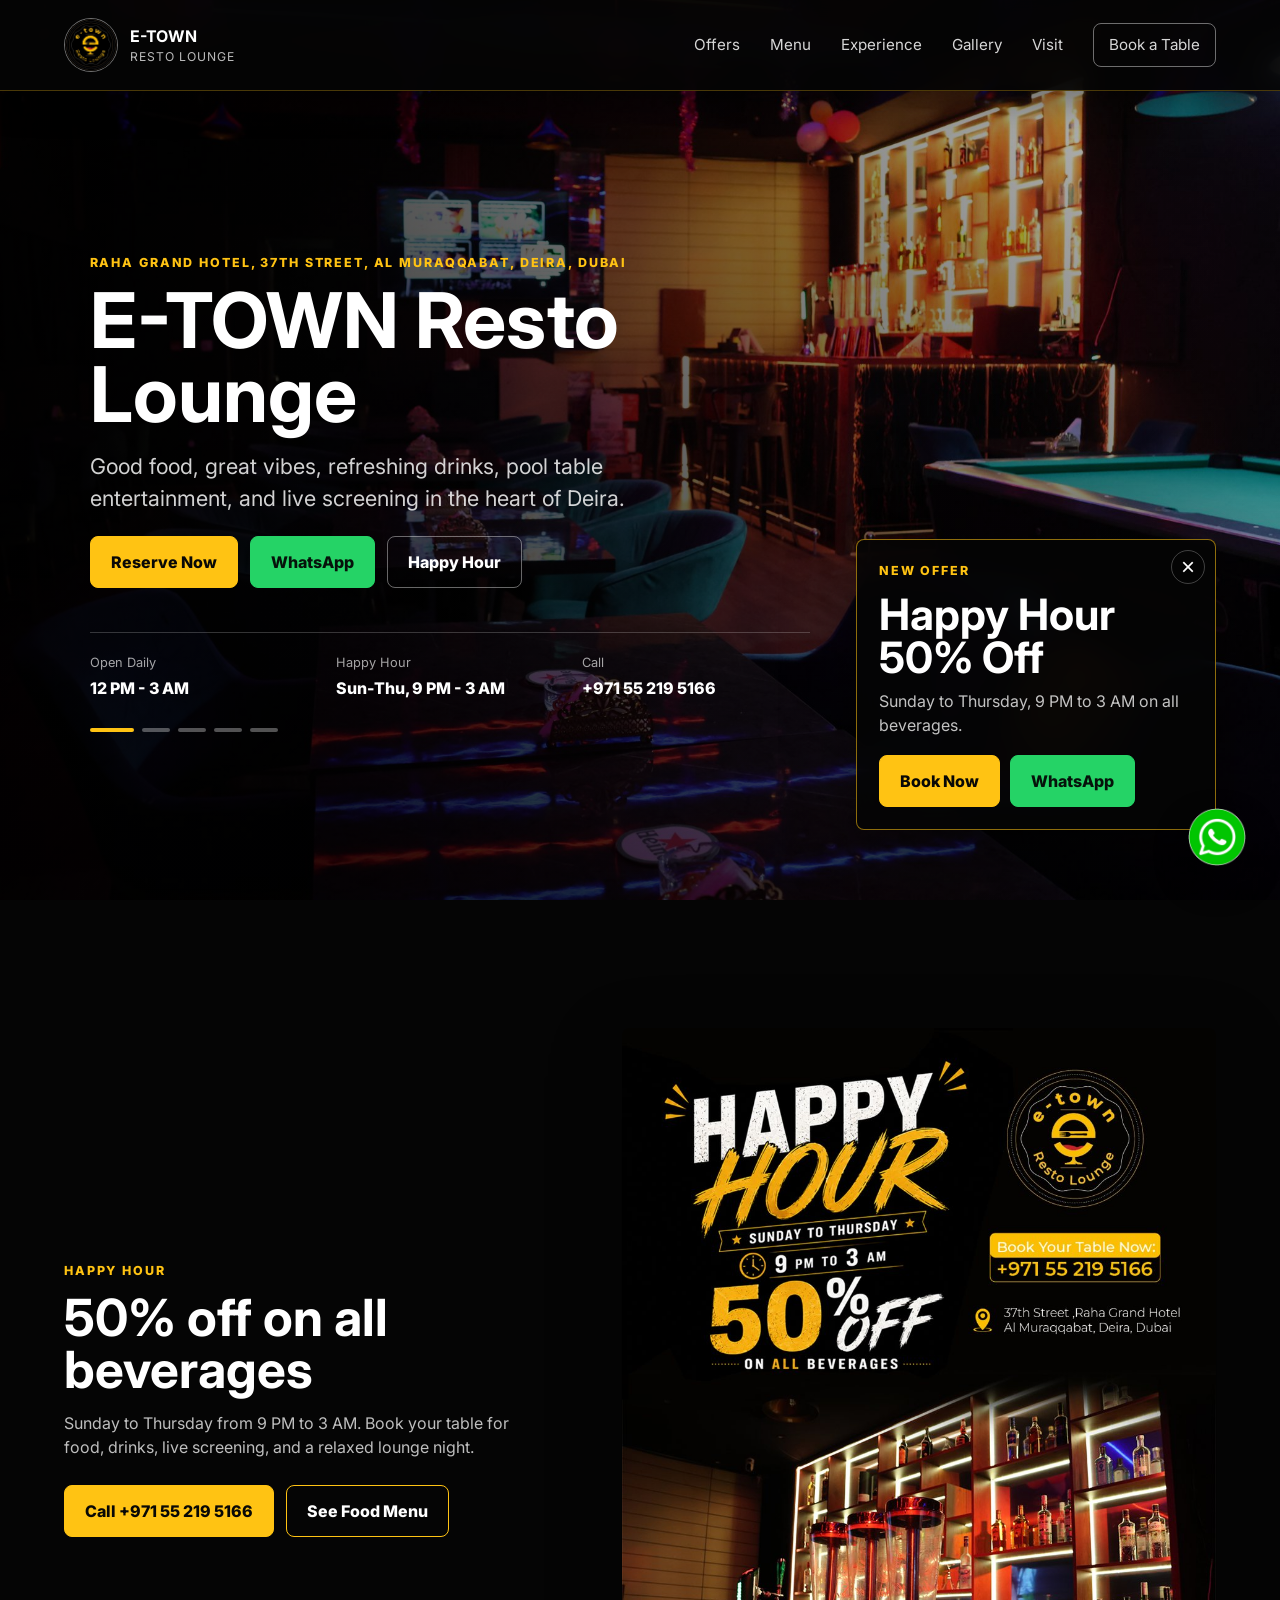
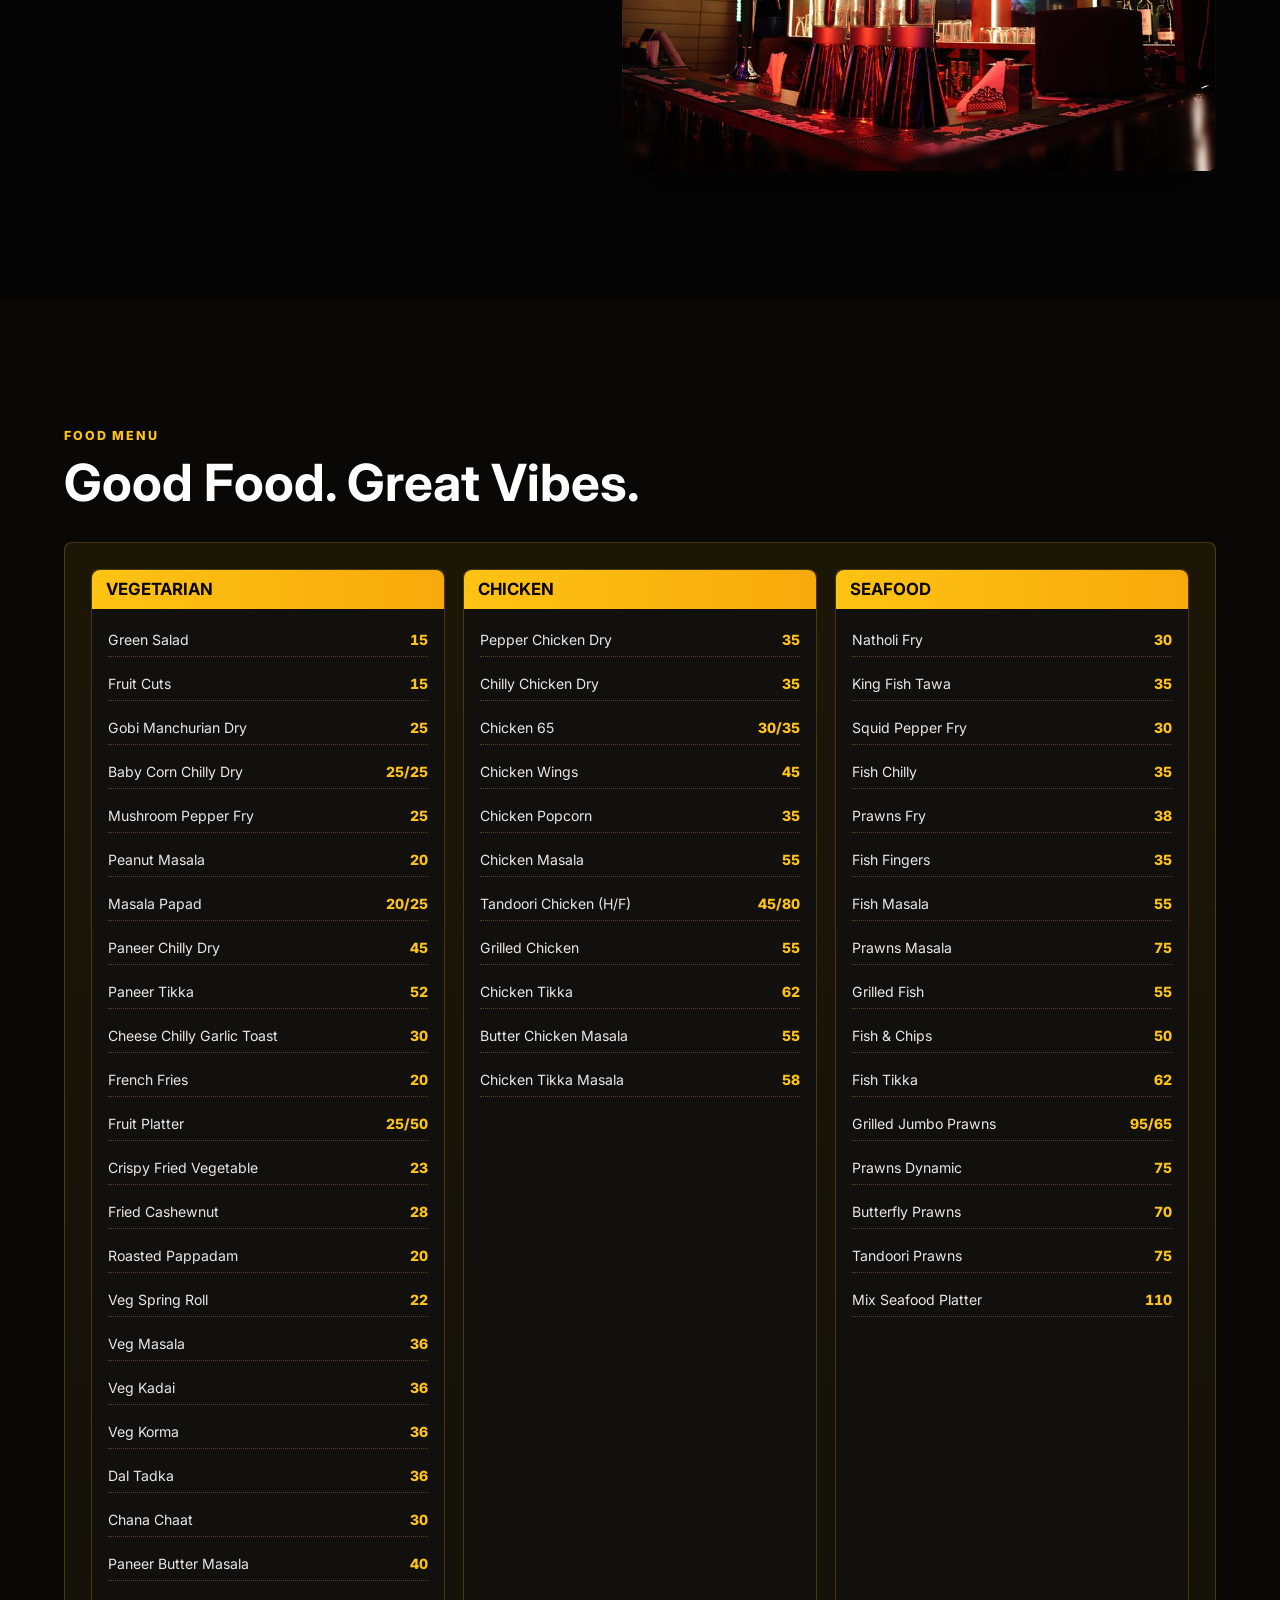
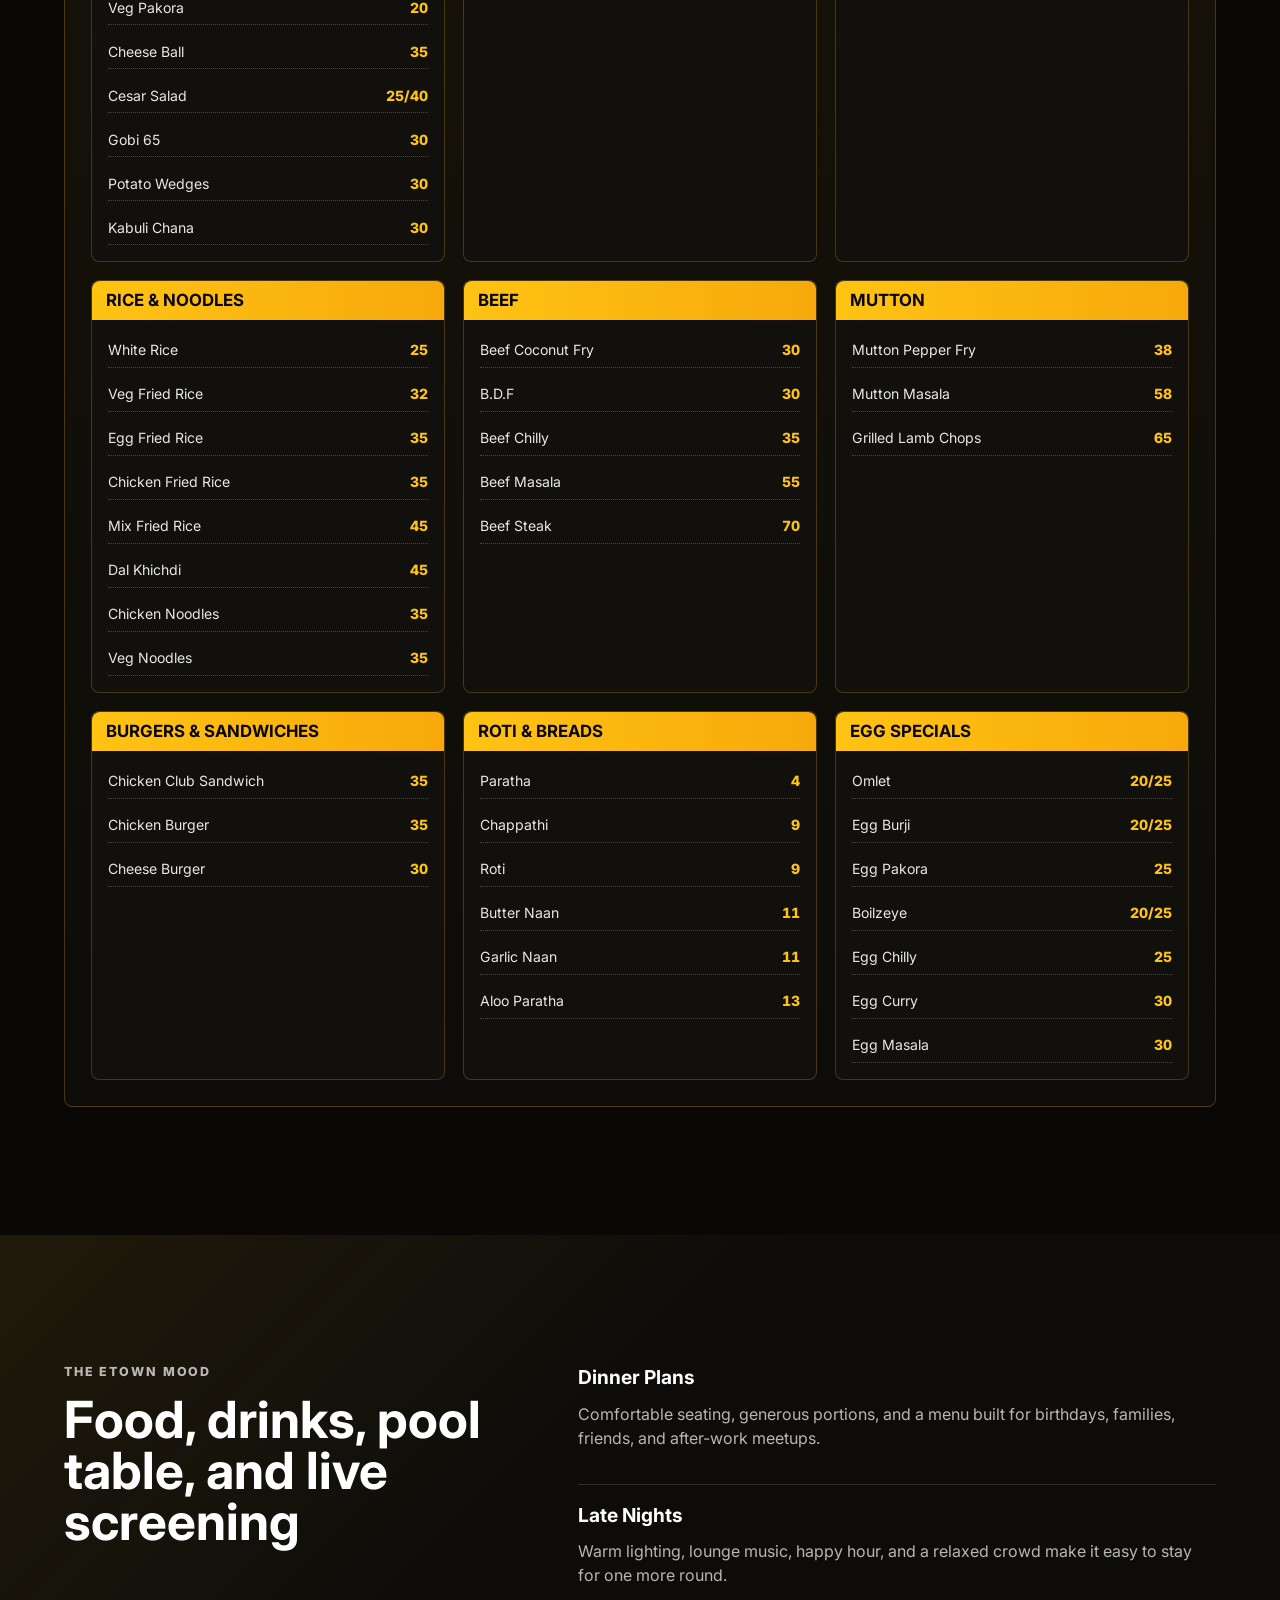
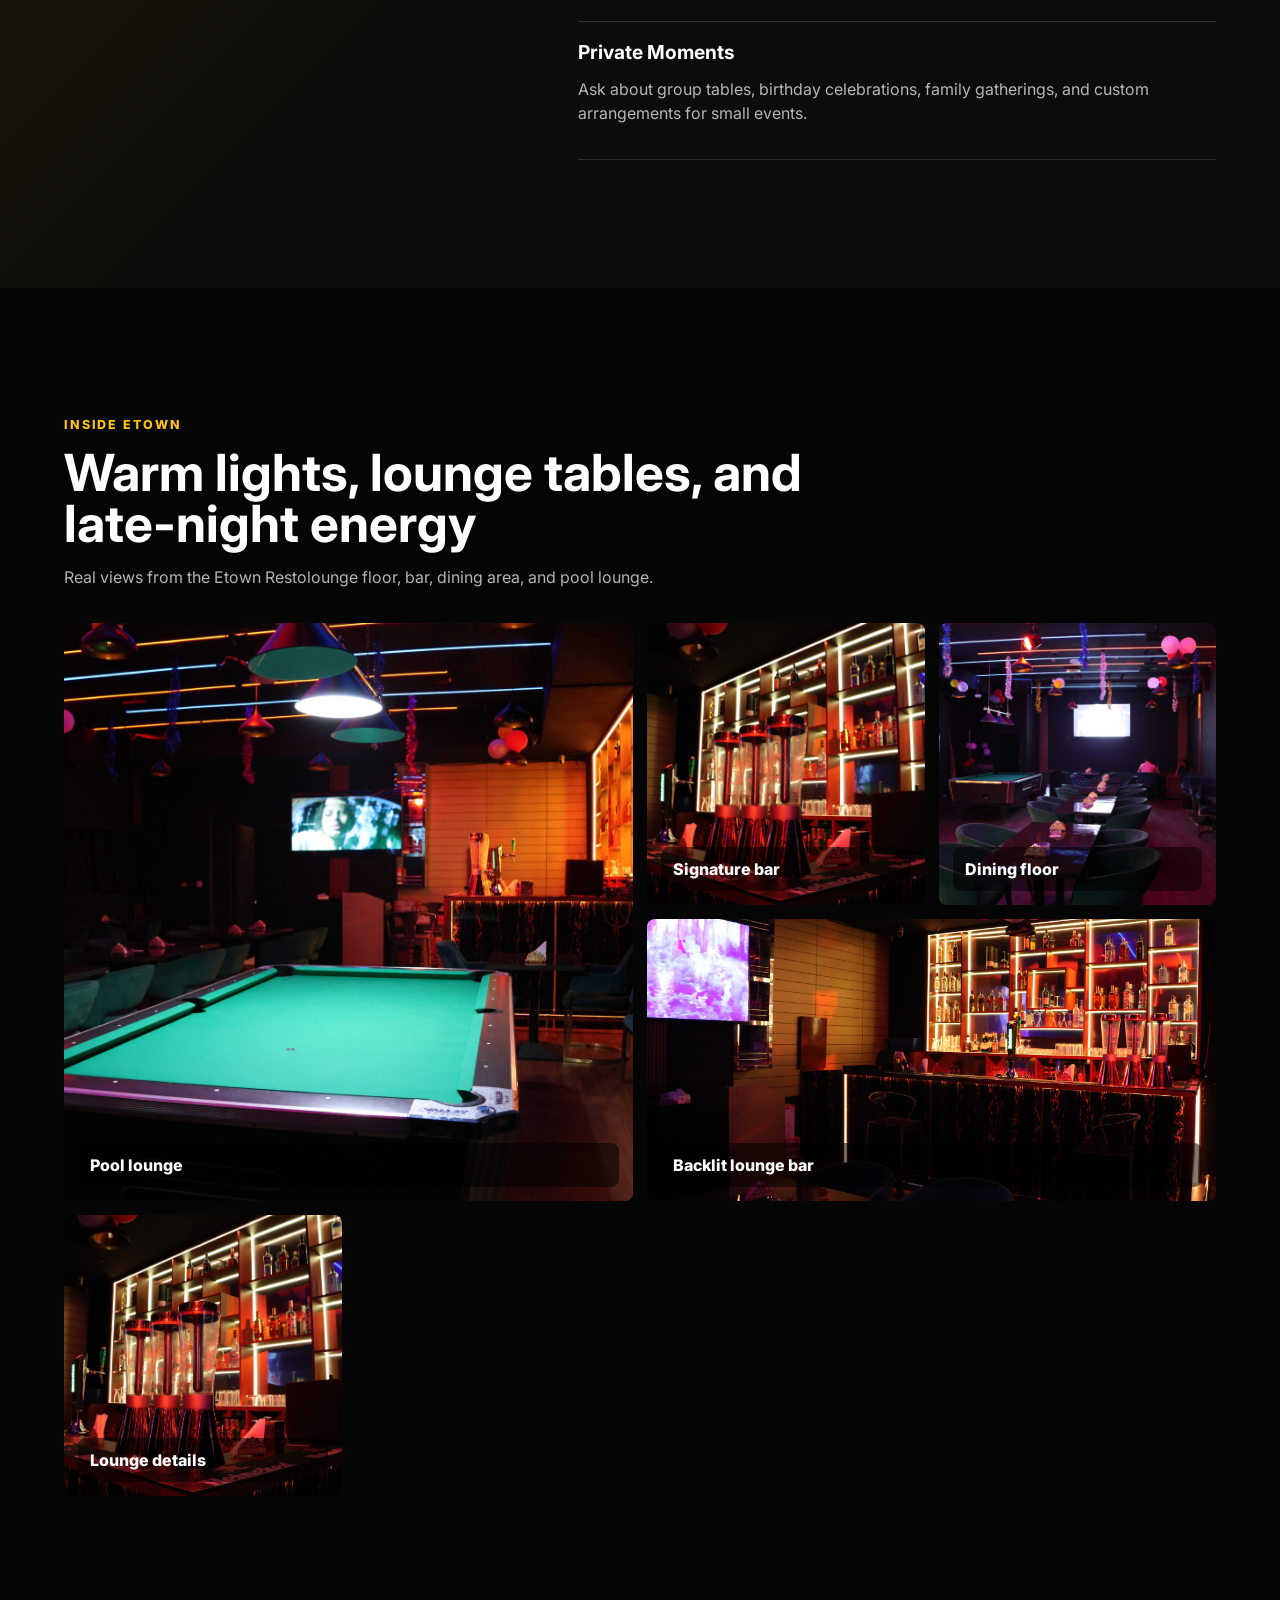
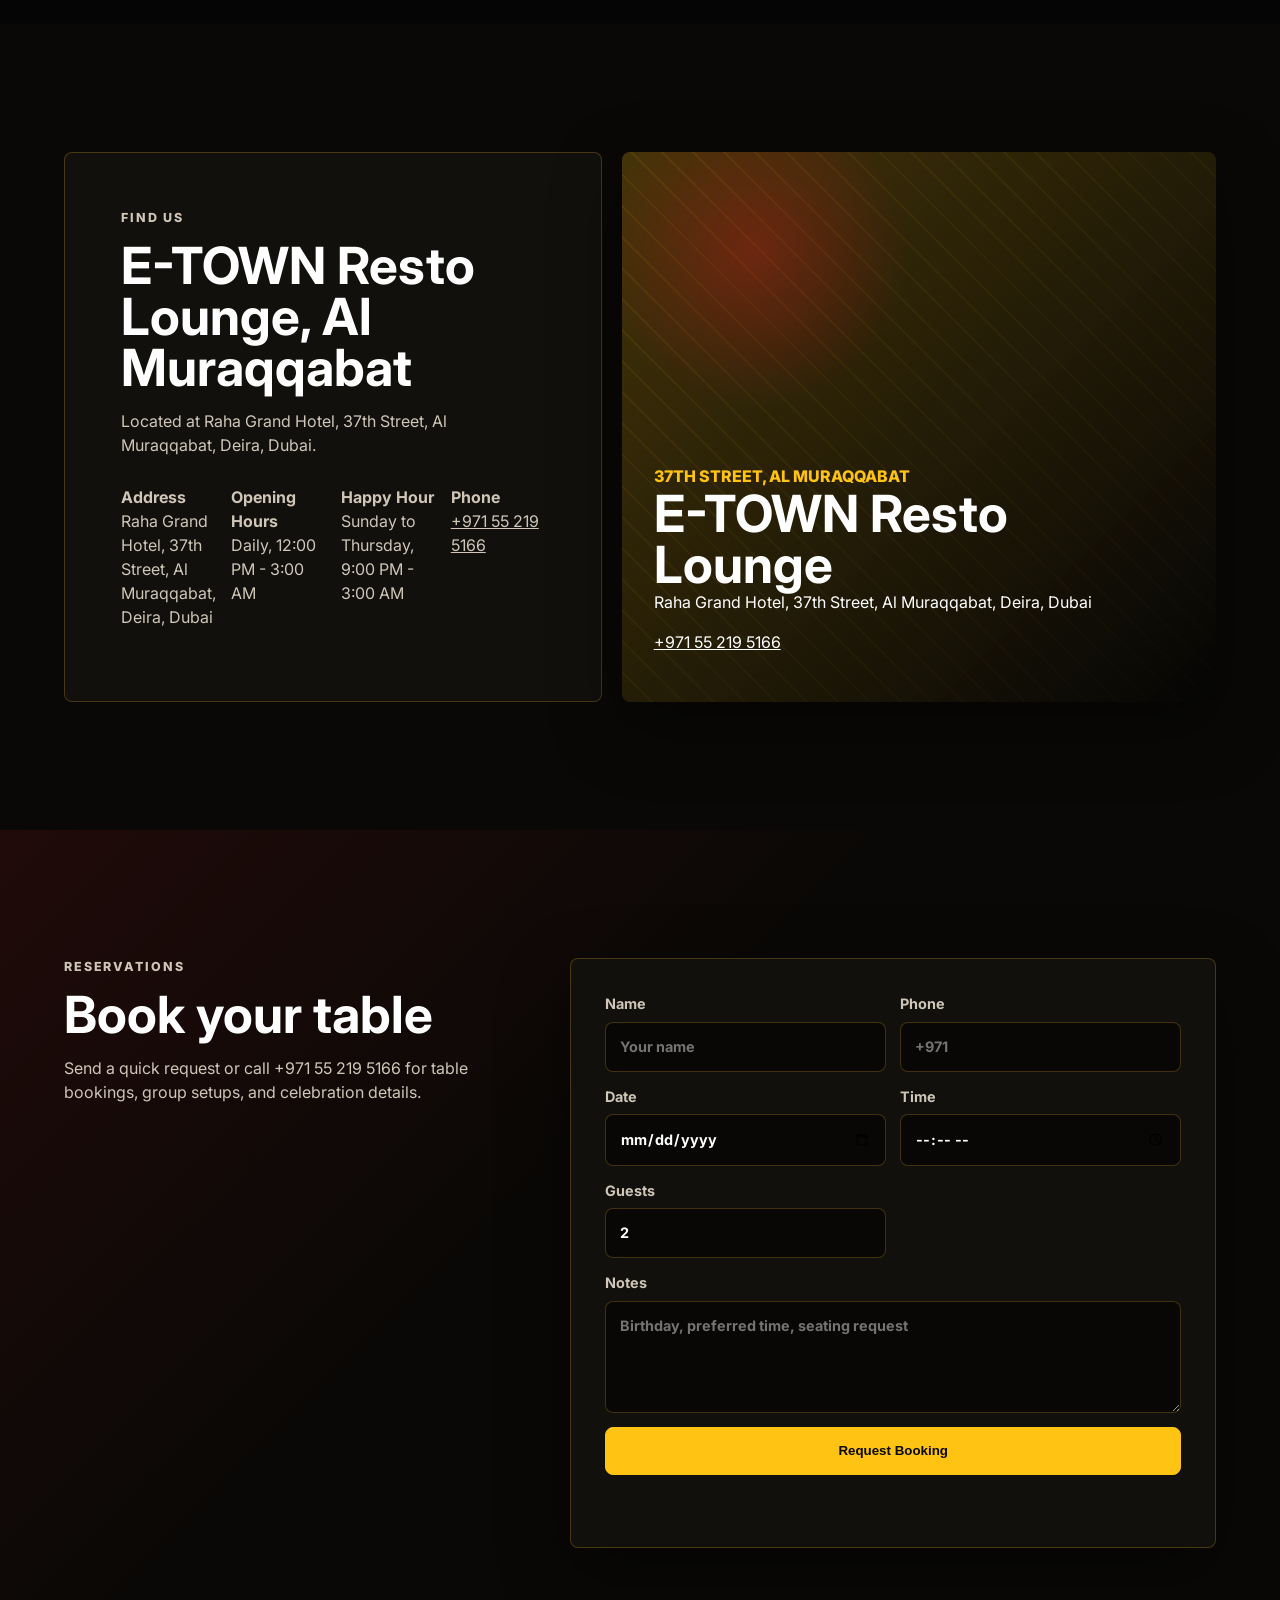
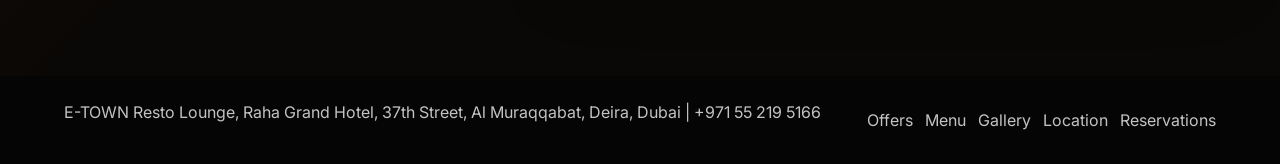
==== commit ceac3a1c: "Add hero offer popup" ====
--- a/index.html
+++ b/index.html
@@ -84,6 +84,16 @@
             <span></span>
           </div>
         </div>
+        <aside class="offer-popup" data-offer-popup hidden aria-label="New E-TOWN offer">
+          <button class="offer-popup-close" type="button" data-offer-popup-close aria-label="Close offer">&times;</button>
+          <p class="eyebrow">New Offer</p>
+          <h2>Happy Hour 50% Off</h2>
+          <p>Sunday to Thursday, 9 PM to 3 AM on all beverages.</p>
+          <div class="offer-popup-actions">
+            <a class="button primary" href="#reserve">Book Now</a>
+            <a class="button whatsapp" href="https://wa.me/971552195166" target="_blank" rel="noopener">WhatsApp</a>
+          </div>
+        </aside>
       </section>
 
       <section id="offers" class="offer-section">
--- a/styles.css
+++ b/styles.css
@@ -294,6 +294,59 @@
   background: var(--gold);
 }
 
+.offer-popup {
+  position: absolute;
+  right: clamp(18px, 5vw, 70px);
+  bottom: clamp(18px, 6vw, 70px);
+  z-index: 2;
+  width: min(360px, calc(100% - 36px));
+  border: 1px solid rgba(255, 195, 19, 0.55);
+  border-radius: 8px;
+  padding: 22px;
+  background: rgba(5, 5, 5, 0.88);
+  color: #fff;
+  box-shadow: 0 24px 70px rgba(0, 0, 0, 0.48);
+  backdrop-filter: blur(14px);
+}
+
+.offer-popup[hidden] {
+  display: none;
+}
+
+.offer-popup-close {
+  position: absolute;
+  top: 10px;
+  right: 10px;
+  display: grid;
+  width: 34px;
+  height: 34px;
+  place-items: center;
+  border: 1px solid rgba(255, 255, 255, 0.24);
+  border-radius: 50%;
+  background: transparent;
+  color: #fff;
+  font-size: 1.5rem;
+  line-height: 1;
+  cursor: pointer;
+}
+
+.offer-popup h2 {
+  max-width: 270px;
+  margin-bottom: 10px;
+  font-size: clamp(1.8rem, 4vw, 2.7rem);
+}
+
+.offer-popup p:not(.eyebrow) {
+  margin-bottom: 18px;
+  color: rgba(255, 255, 255, 0.76);
+}
+
+.offer-popup-actions {
+  display: flex;
+  flex-wrap: wrap;
+  gap: 10px;
+}
+
 .section,
 .offer-section,
 .split-section,
@@ -950,6 +1003,13 @@
     margin: 0 auto;
   }
 
+  .offer-popup {
+    position: fixed;
+    right: 14px;
+    bottom: 14px;
+    width: calc(100% - 28px);
+  }
+
   .hero-facts,
   .menu-poster,
   .visit-details,
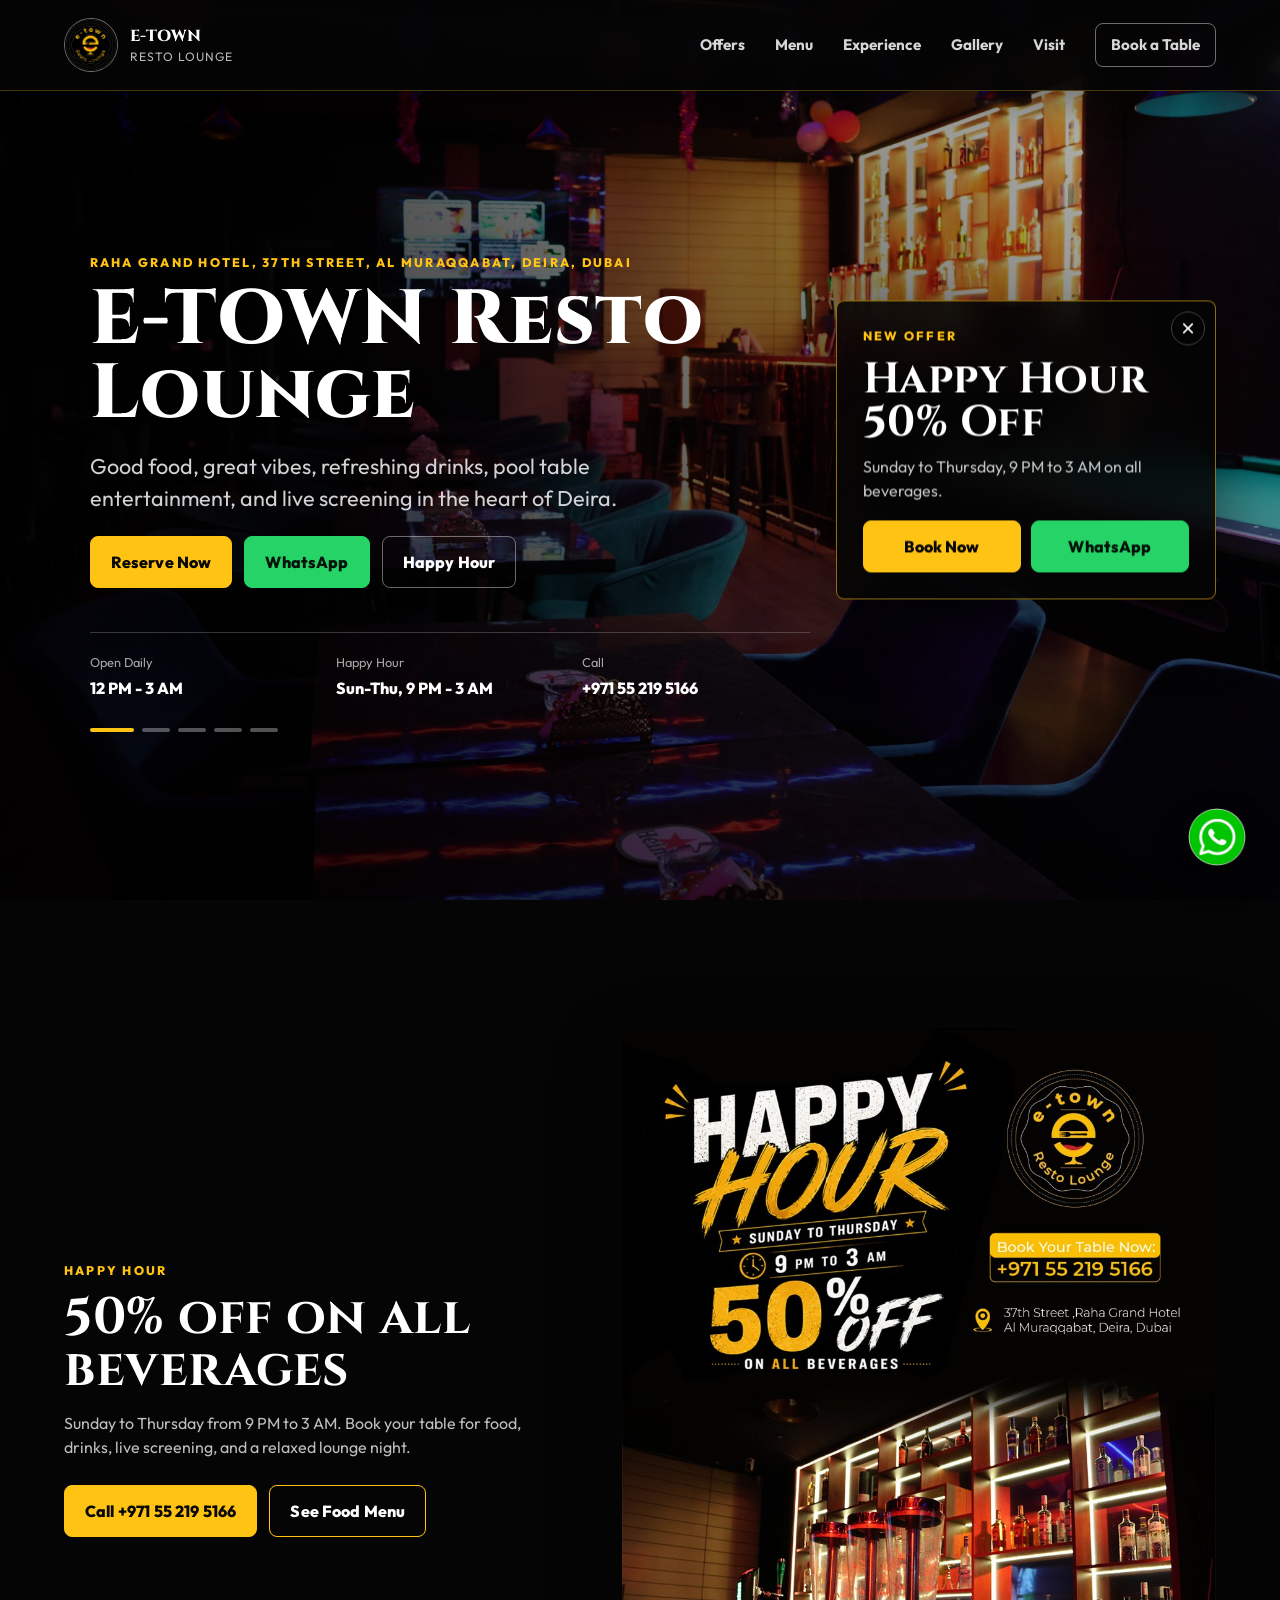
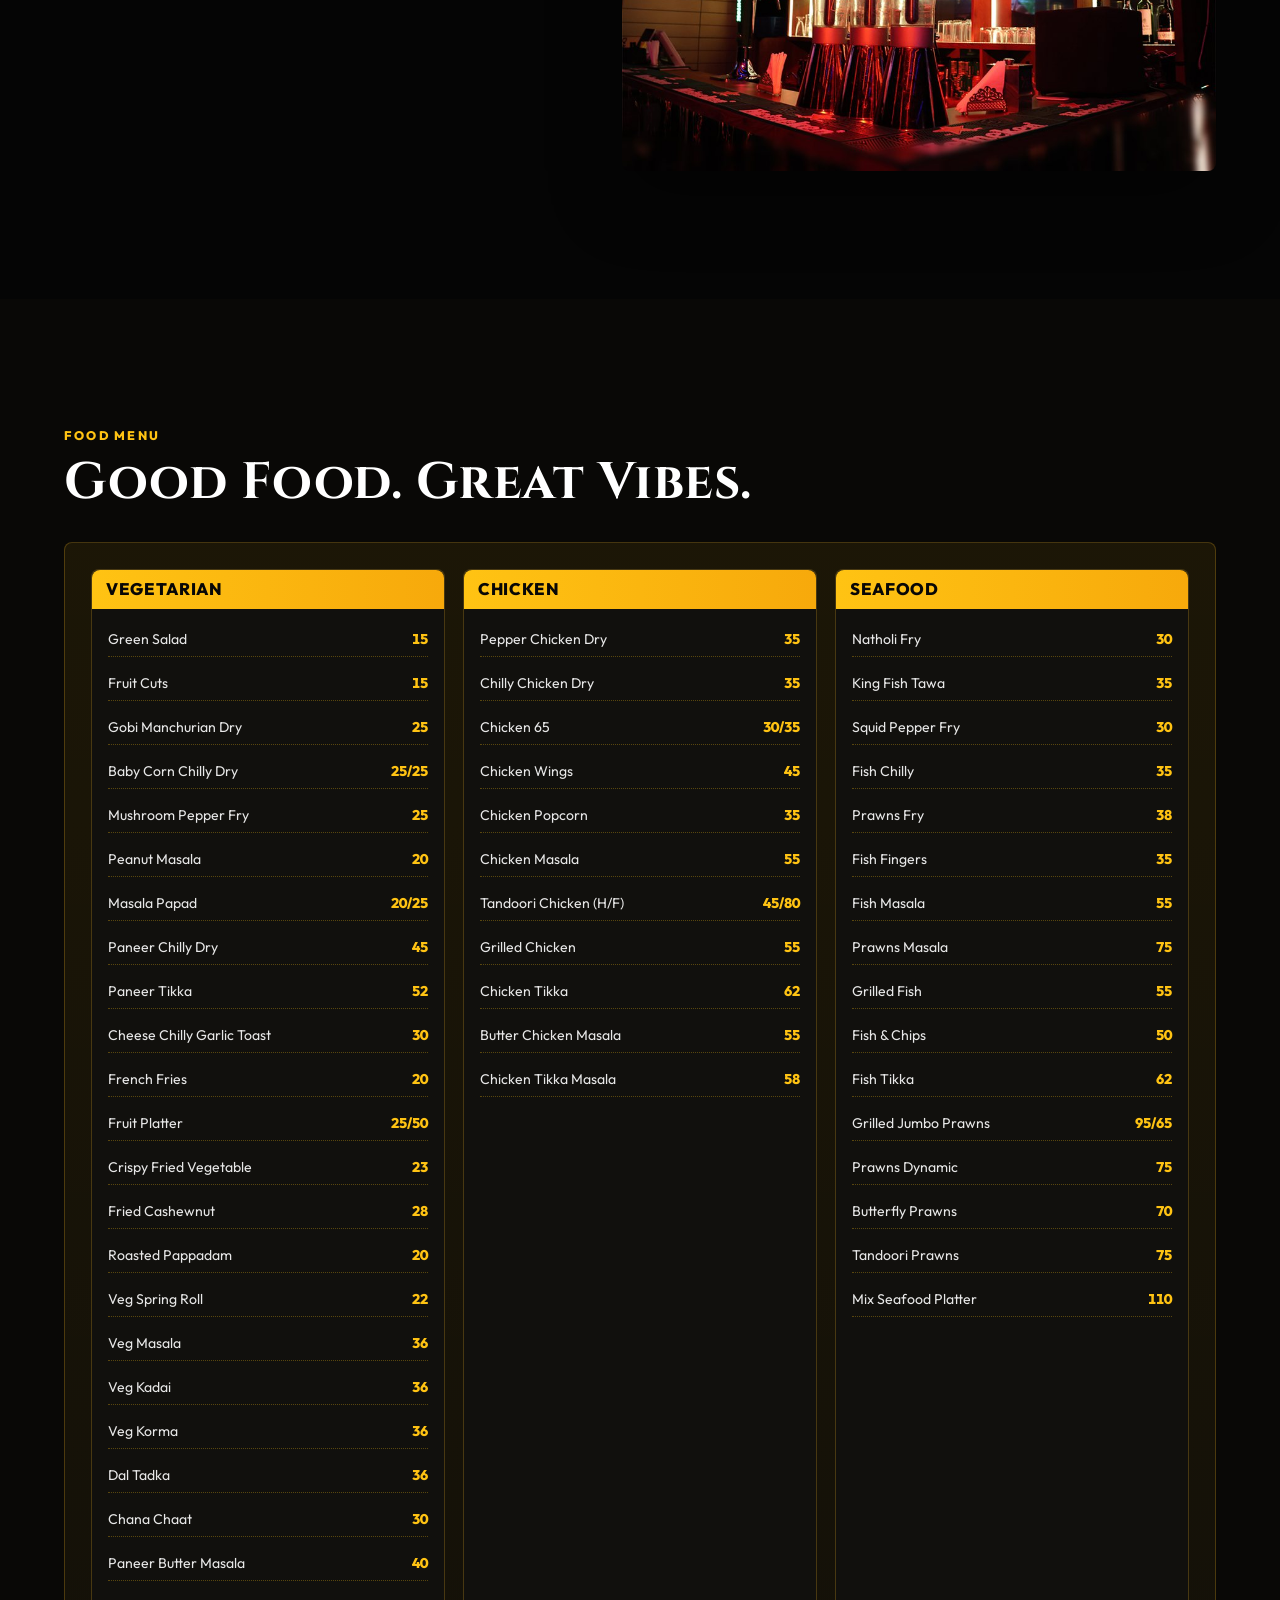
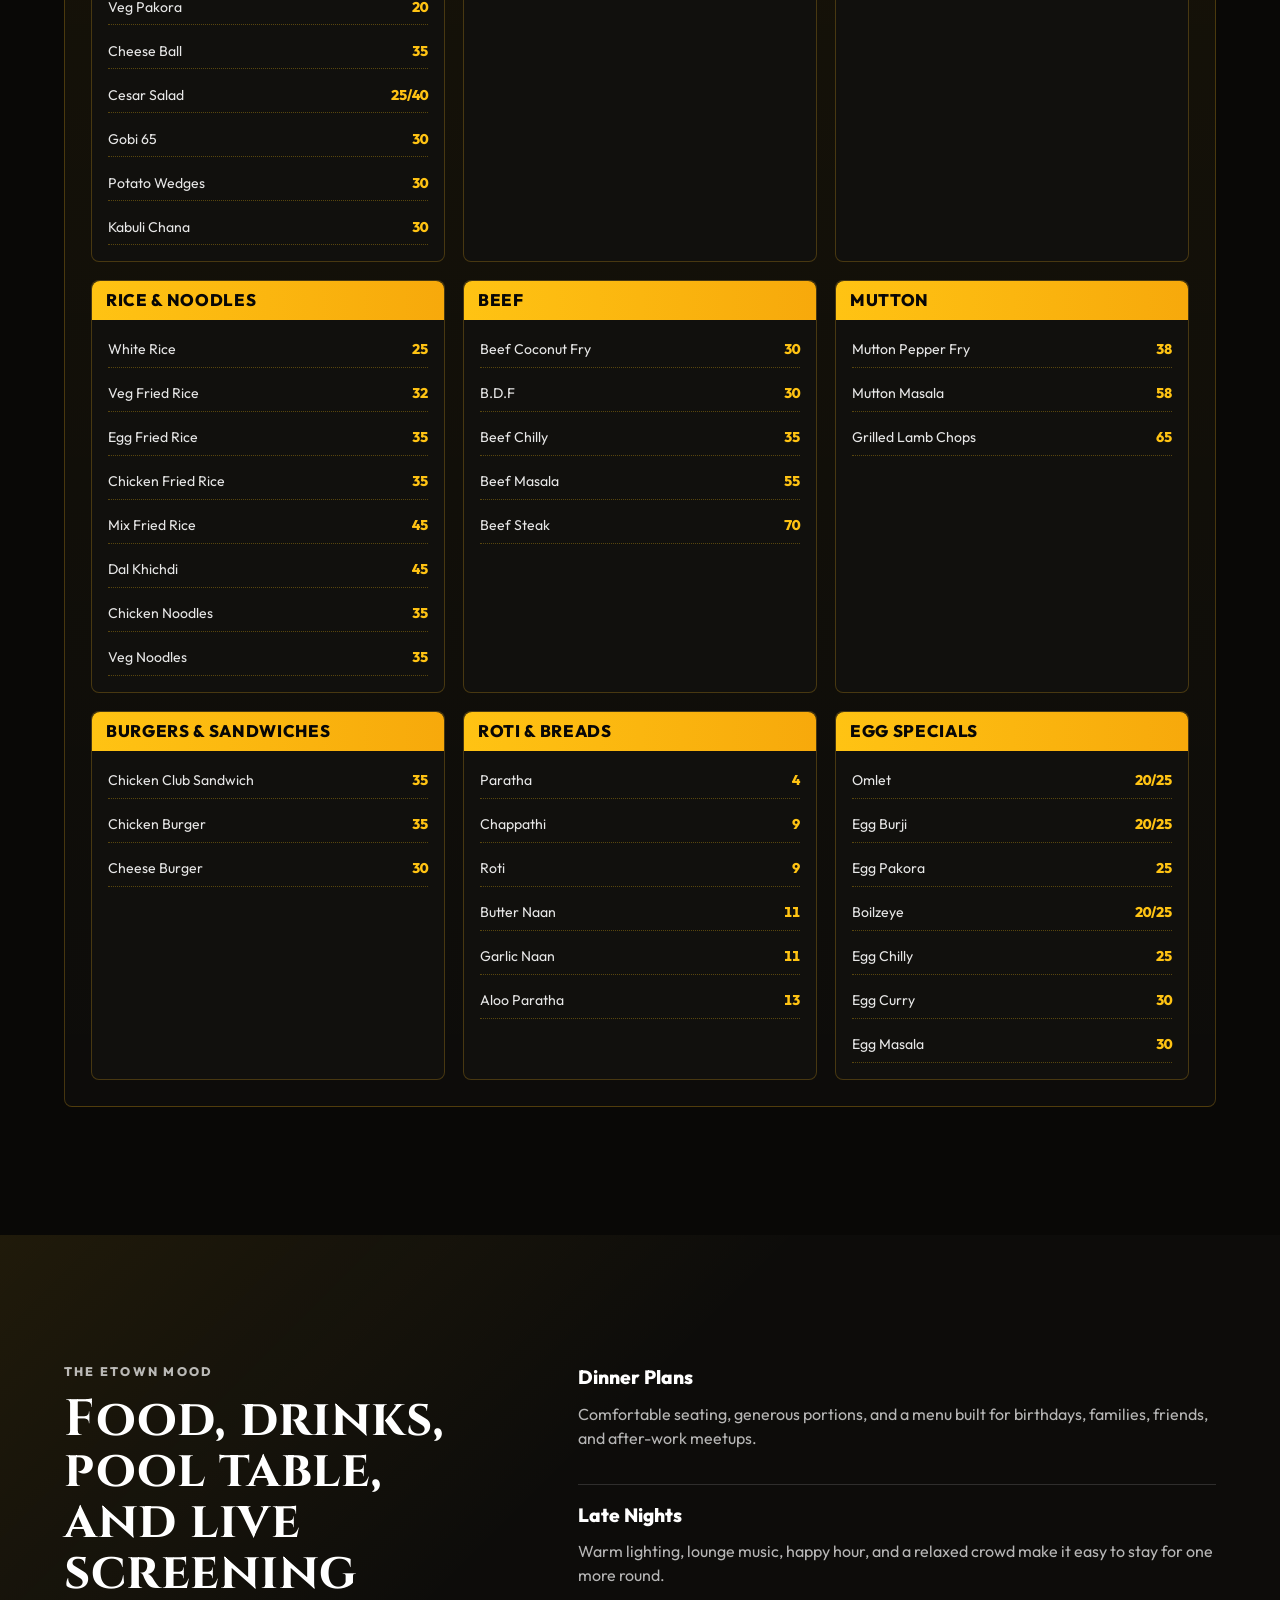
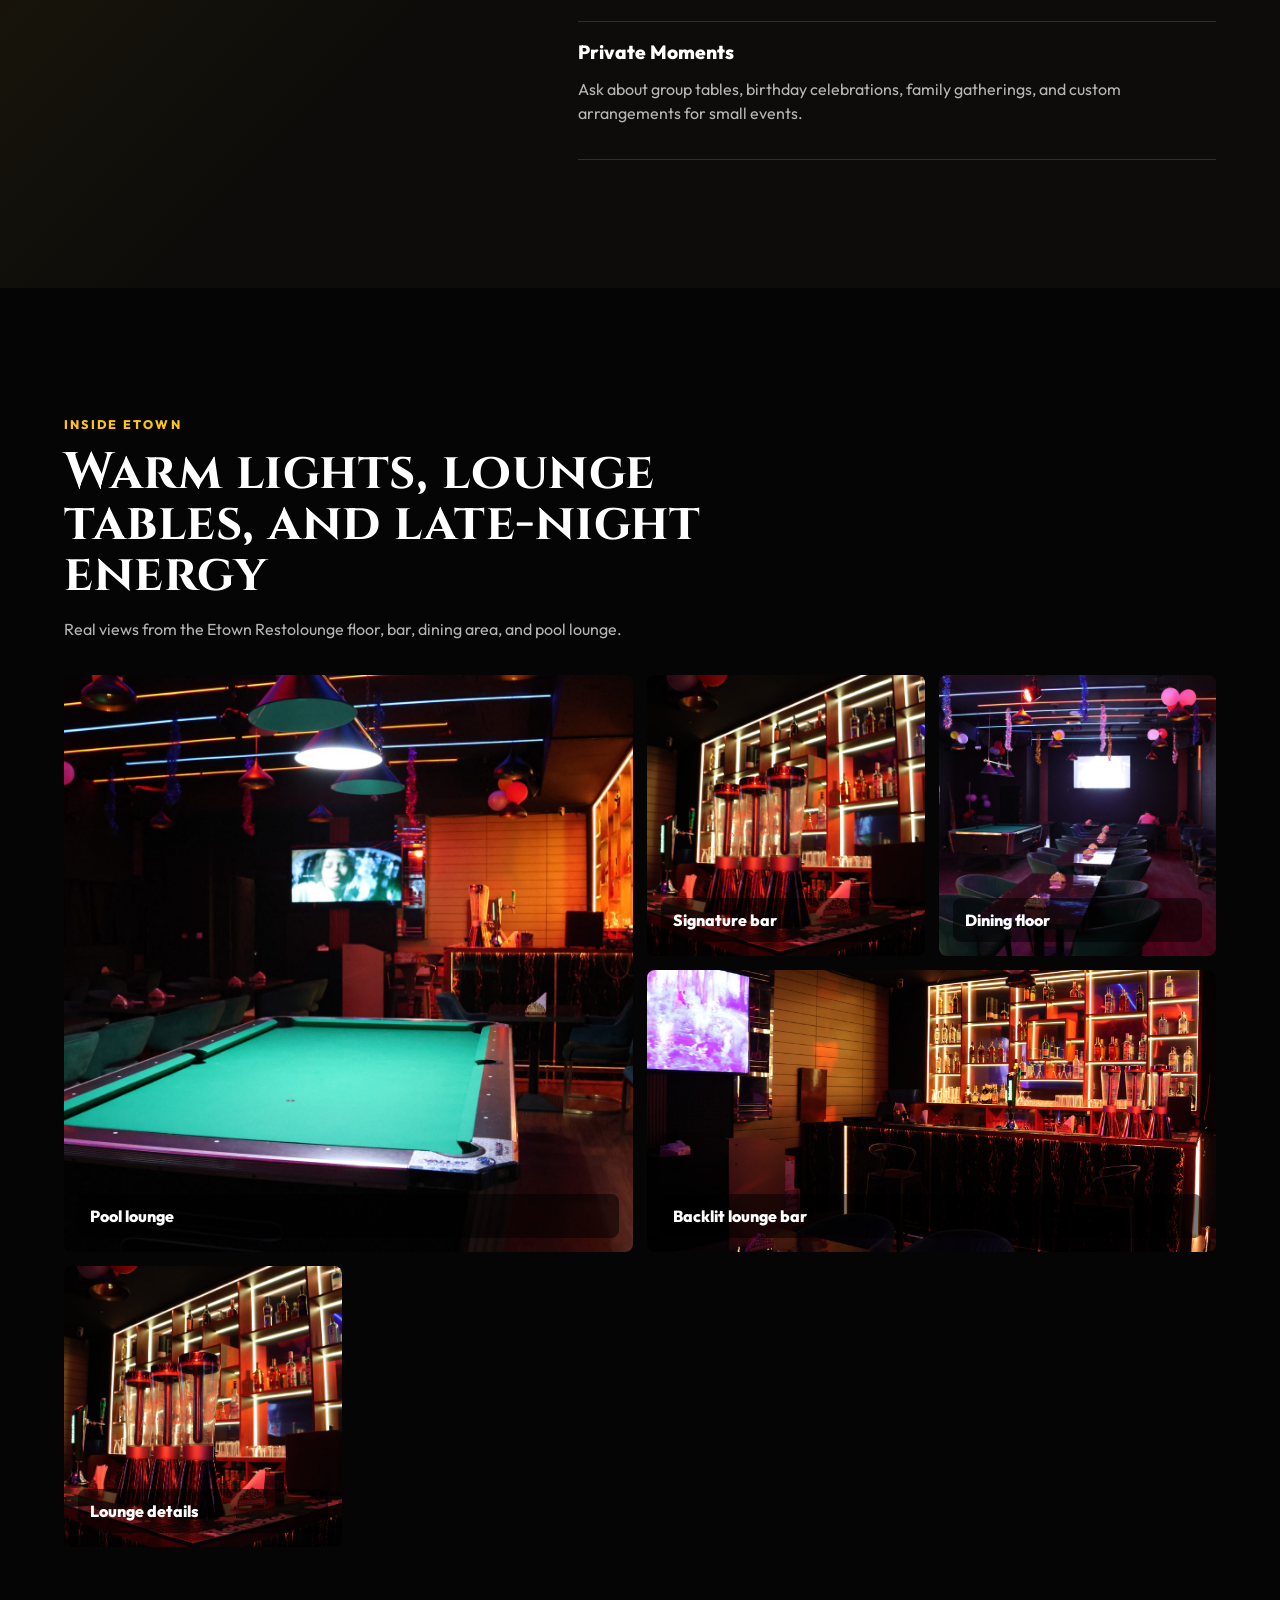
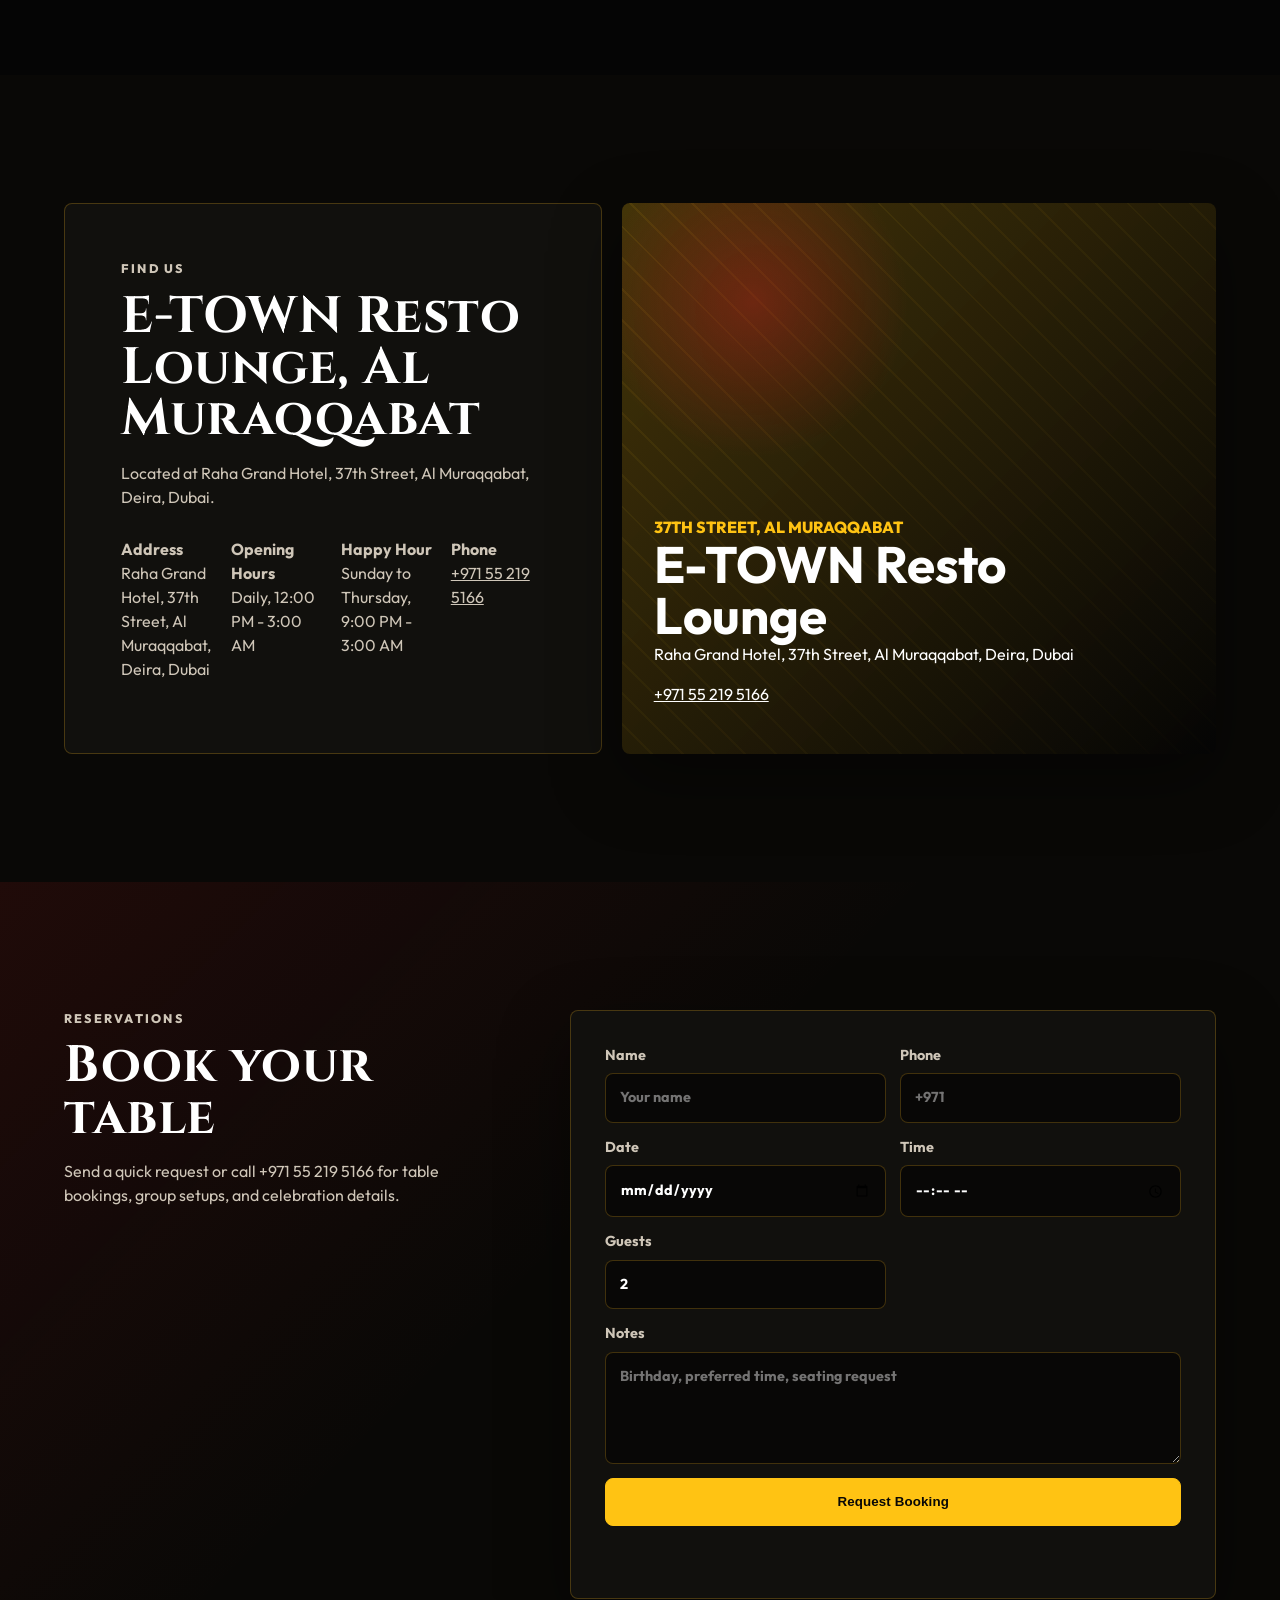
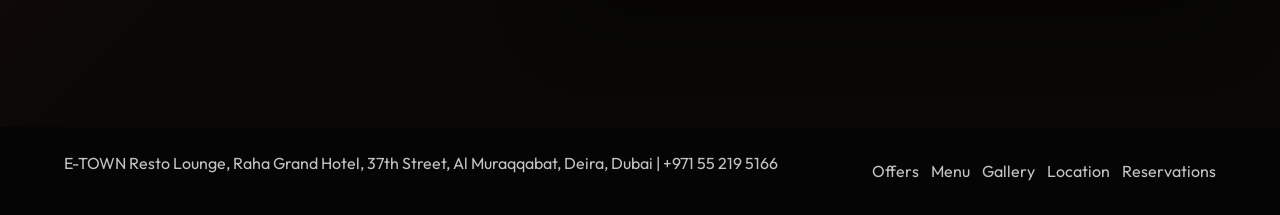
==== commit 400724cb: "Update website typography" ====
--- a/index.html
+++ b/index.html
@@ -11,7 +11,7 @@
     <link rel="preconnect" href="https://fonts.googleapis.com" />
     <link rel="preconnect" href="https://fonts.gstatic.com" crossorigin />
     <link
-      href="https://fonts.googleapis.com/css2?family=Inter:wght@400;500;600;700;800&display=swap"
+      href="https://fonts.googleapis.com/css2?family=Cinzel:wght@600;700;800&family=Outfit:wght@400;500;600;700;800&display=swap"
       rel="stylesheet"
     />
     <link rel="icon" href="assets/etown-logo-web.jpg" />
--- a/styles.css
+++ b/styles.css
@@ -12,6 +12,8 @@
   --red: #c62020;
   --green: #ffc313;
   --shadow: 0 24px 70px rgba(0, 0, 0, 0.42);
+  --font-body: "Outfit", Arial, sans-serif;
+  --font-display: "Cinzel", Georgia, serif;
 }
 
 * {
@@ -26,7 +28,7 @@
   margin: 0;
   background: var(--paper);
   color: #fff;
-  font-family: Inter, Arial, sans-serif;
+  font-family: var(--font-body);
   line-height: 1.5;
 }
 
@@ -85,11 +87,18 @@
   text-transform: uppercase;
 }
 
+.brand strong {
+  font-family: var(--font-display);
+  font-weight: 800;
+  letter-spacing: 0.02em;
+}
+
 .site-nav {
   display: flex;
   align-items: center;
   gap: clamp(14px, 3vw, 30px);
   font-size: 0.95rem;
+  font-weight: 700;
 }
 
 .site-nav a {
@@ -178,7 +187,7 @@
   color: var(--gold);
   font-size: 0.78rem;
   font-weight: 800;
-  letter-spacing: 0.15em;
+  letter-spacing: 0.18em;
   text-transform: uppercase;
 }
 
@@ -191,20 +200,26 @@
 
 h1 {
   margin-bottom: 18px;
+  font-family: var(--font-display);
   font-size: clamp(2.6rem, 6vw, 5.2rem);
+  font-weight: 800;
   line-height: 0.96;
-  letter-spacing: 0;
+  letter-spacing: 0.015em;
 }
 
 h2 {
   margin-bottom: 16px;
+  font-family: var(--font-display);
   font-size: clamp(2rem, 4vw, 4.2rem);
+  font-weight: 700;
   line-height: 1;
+  letter-spacing: 0.01em;
 }
 
 h3 {
   margin-bottom: 10px;
   font-size: 1.2rem;
+  font-weight: 800;
 }
 
 .hero-copy {
@@ -228,6 +243,7 @@
   border-radius: 8px;
   padding: 13px 20px;
   font-weight: 800;
+  letter-spacing: 0.01em;
   text-decoration: none;
   cursor: pointer;
 }
@@ -297,16 +313,18 @@
 .offer-popup {
   position: absolute;
   right: clamp(18px, 5vw, 70px);
-  bottom: clamp(18px, 6vw, 70px);
+  top: 50%;
   z-index: 2;
-  width: min(360px, calc(100% - 36px));
+  width: min(380px, calc(100% - 36px));
   border: 1px solid rgba(255, 195, 19, 0.55);
   border-radius: 8px;
-  padding: 22px;
+  padding: 26px;
   background: rgba(5, 5, 5, 0.88);
   color: #fff;
   box-shadow: 0 24px 70px rgba(0, 0, 0, 0.48);
   backdrop-filter: blur(14px);
+  transform: translateY(-50%);
+  animation: offerPopupIn 520ms ease both;
 }
 
 .offer-popup[hidden] {
@@ -331,7 +349,7 @@
 }
 
 .offer-popup h2 {
-  max-width: 270px;
+  max-width: 290px;
   margin-bottom: 10px;
   font-size: clamp(1.8rem, 4vw, 2.7rem);
 }
@@ -345,6 +363,22 @@
   display: flex;
   flex-wrap: wrap;
   gap: 10px;
+}
+
+.offer-popup-actions .button {
+  flex: 1 1 140px;
+}
+
+@keyframes offerPopupIn {
+  from {
+    opacity: 0;
+    transform: translate(24px, -50%) scale(0.96);
+  }
+
+  to {
+    opacity: 1;
+    transform: translate(0, -50%) scale(1);
+  }
 }
 
 .section,
@@ -476,8 +510,10 @@
   padding: 11px 14px;
   background: linear-gradient(90deg, var(--gold), #f7a90b);
   color: #080706;
+  font-family: var(--font-body);
   font-size: 1.05rem;
   line-height: 1;
+  letter-spacing: 0.04em;
   text-transform: uppercase;
 }
 
@@ -866,6 +902,7 @@
 .booking-table th {
   color: var(--gold);
   font-size: 0.78rem;
+  letter-spacing: 0.08em;
   text-transform: uppercase;
 }
 
@@ -960,6 +997,15 @@
   .gallery-item.wide {
     grid-column: span 1;
     grid-row: span 1;
+  }
+
+  .offer-popup {
+    top: auto;
+    right: 50%;
+    bottom: 22px;
+    width: min(520px, calc(100% - 36px));
+    transform: translateX(50%);
+    animation-name: offerPopupMobileIn;
   }
 }
 
@@ -1005,9 +1051,19 @@
 
   .offer-popup {
     position: fixed;
-    right: 14px;
+    right: 50%;
     bottom: 14px;
     width: calc(100% - 28px);
+    padding: 20px;
+    transform: translateX(50%);
+  }
+
+  .offer-popup h2 {
+    max-width: 240px;
+  }
+
+  .offer-popup-actions .button {
+    flex-basis: 100%;
   }
 
   .hero-facts,
@@ -1028,6 +1084,24 @@
   }
 }
 
+@keyframes offerPopupMobileIn {
+  from {
+    opacity: 0;
+    transform: translate(50%, 24px) scale(0.96);
+  }
+
+  to {
+    opacity: 1;
+    transform: translate(50%, 0) scale(1);
+  }
+}
+
+@media (prefers-reduced-motion: reduce) {
+  .offer-popup {
+    animation: none;
+  }
+}
+
 @media (max-width: 480px) {
   .menu-board {
     grid-template-columns: 1fr;
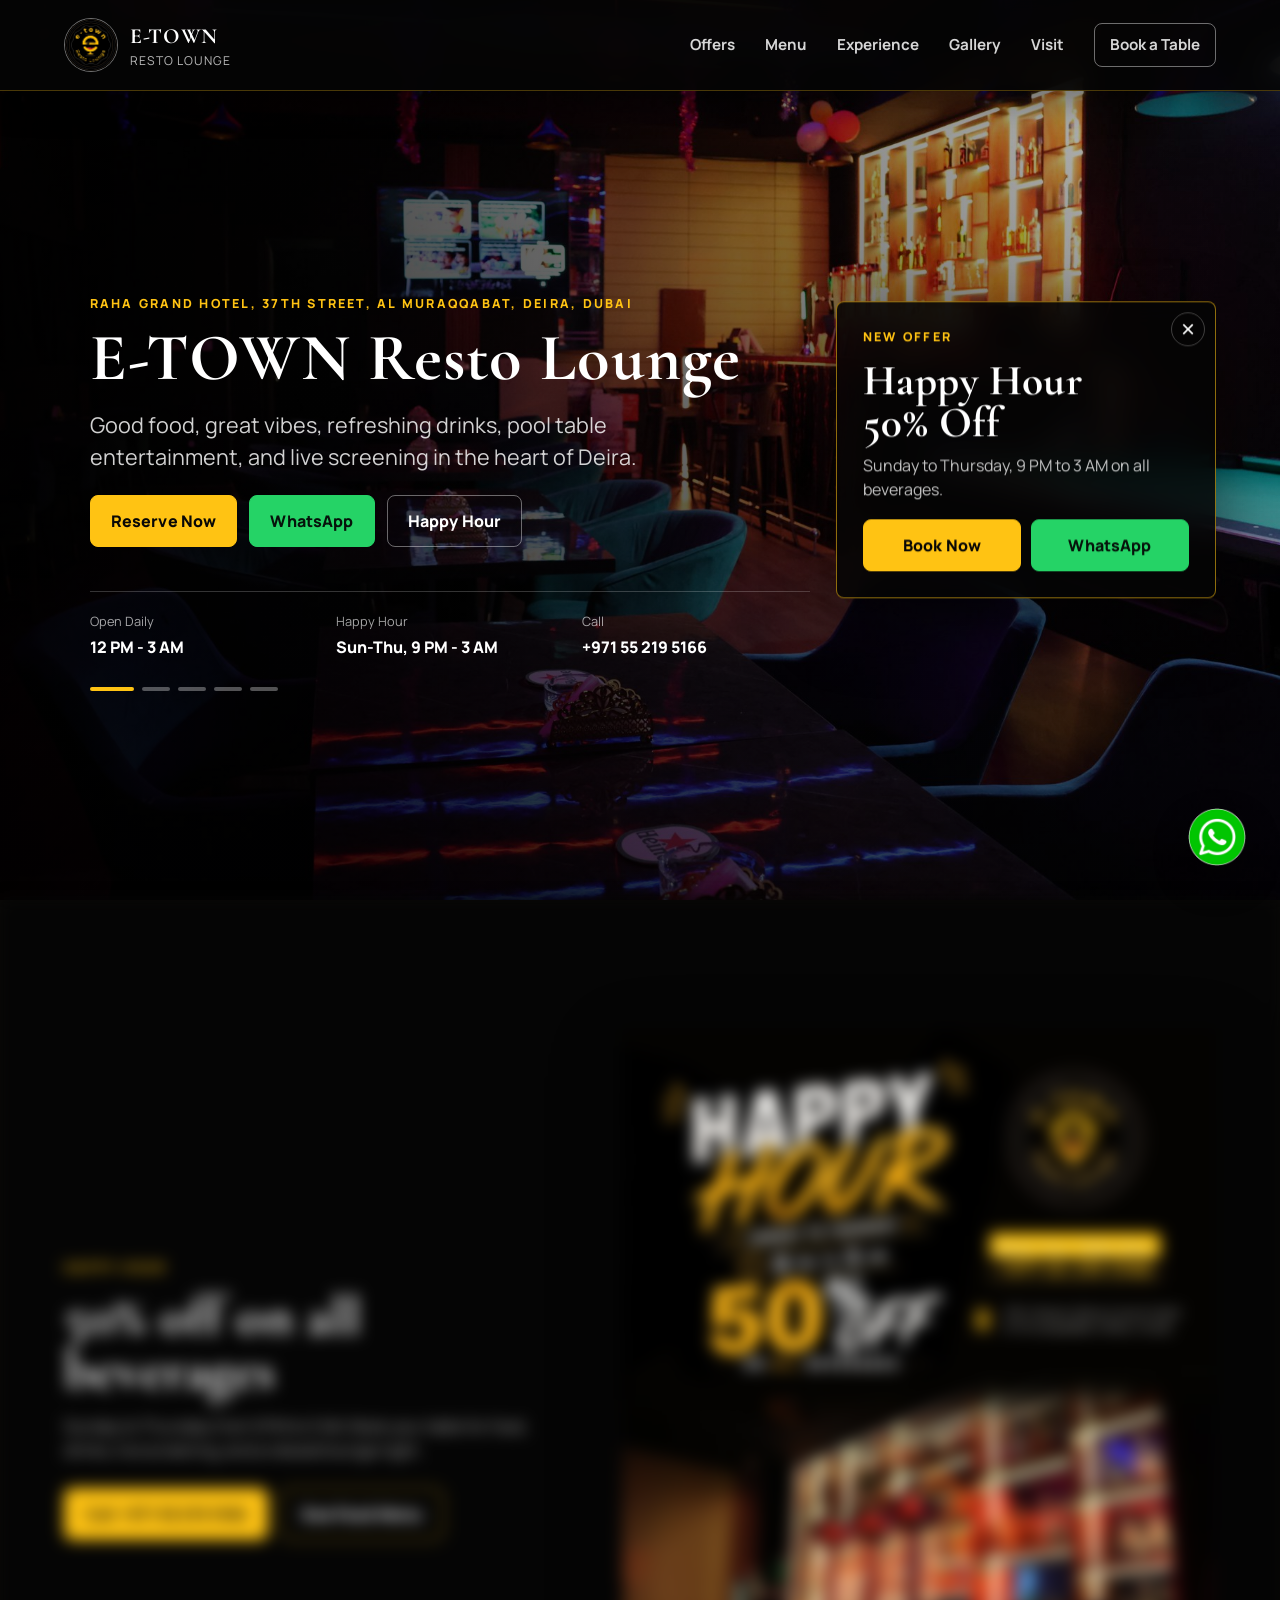
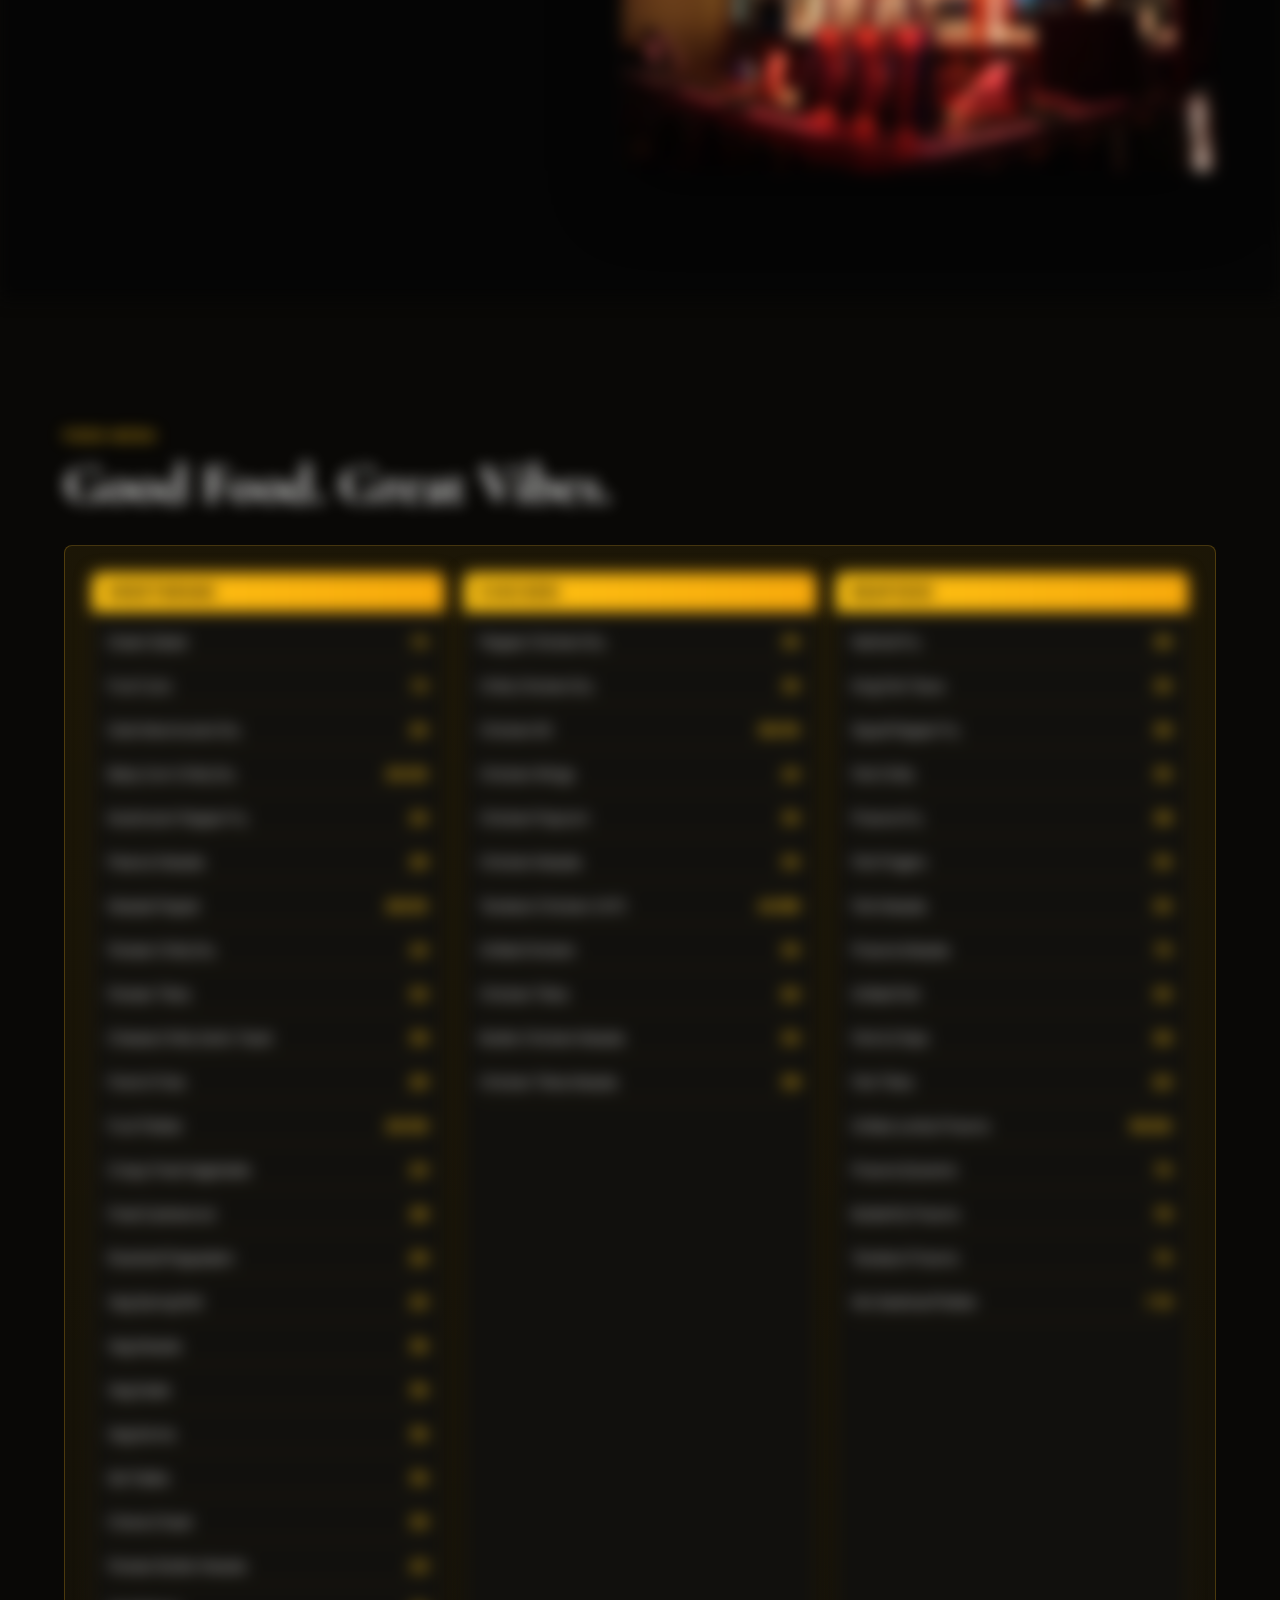
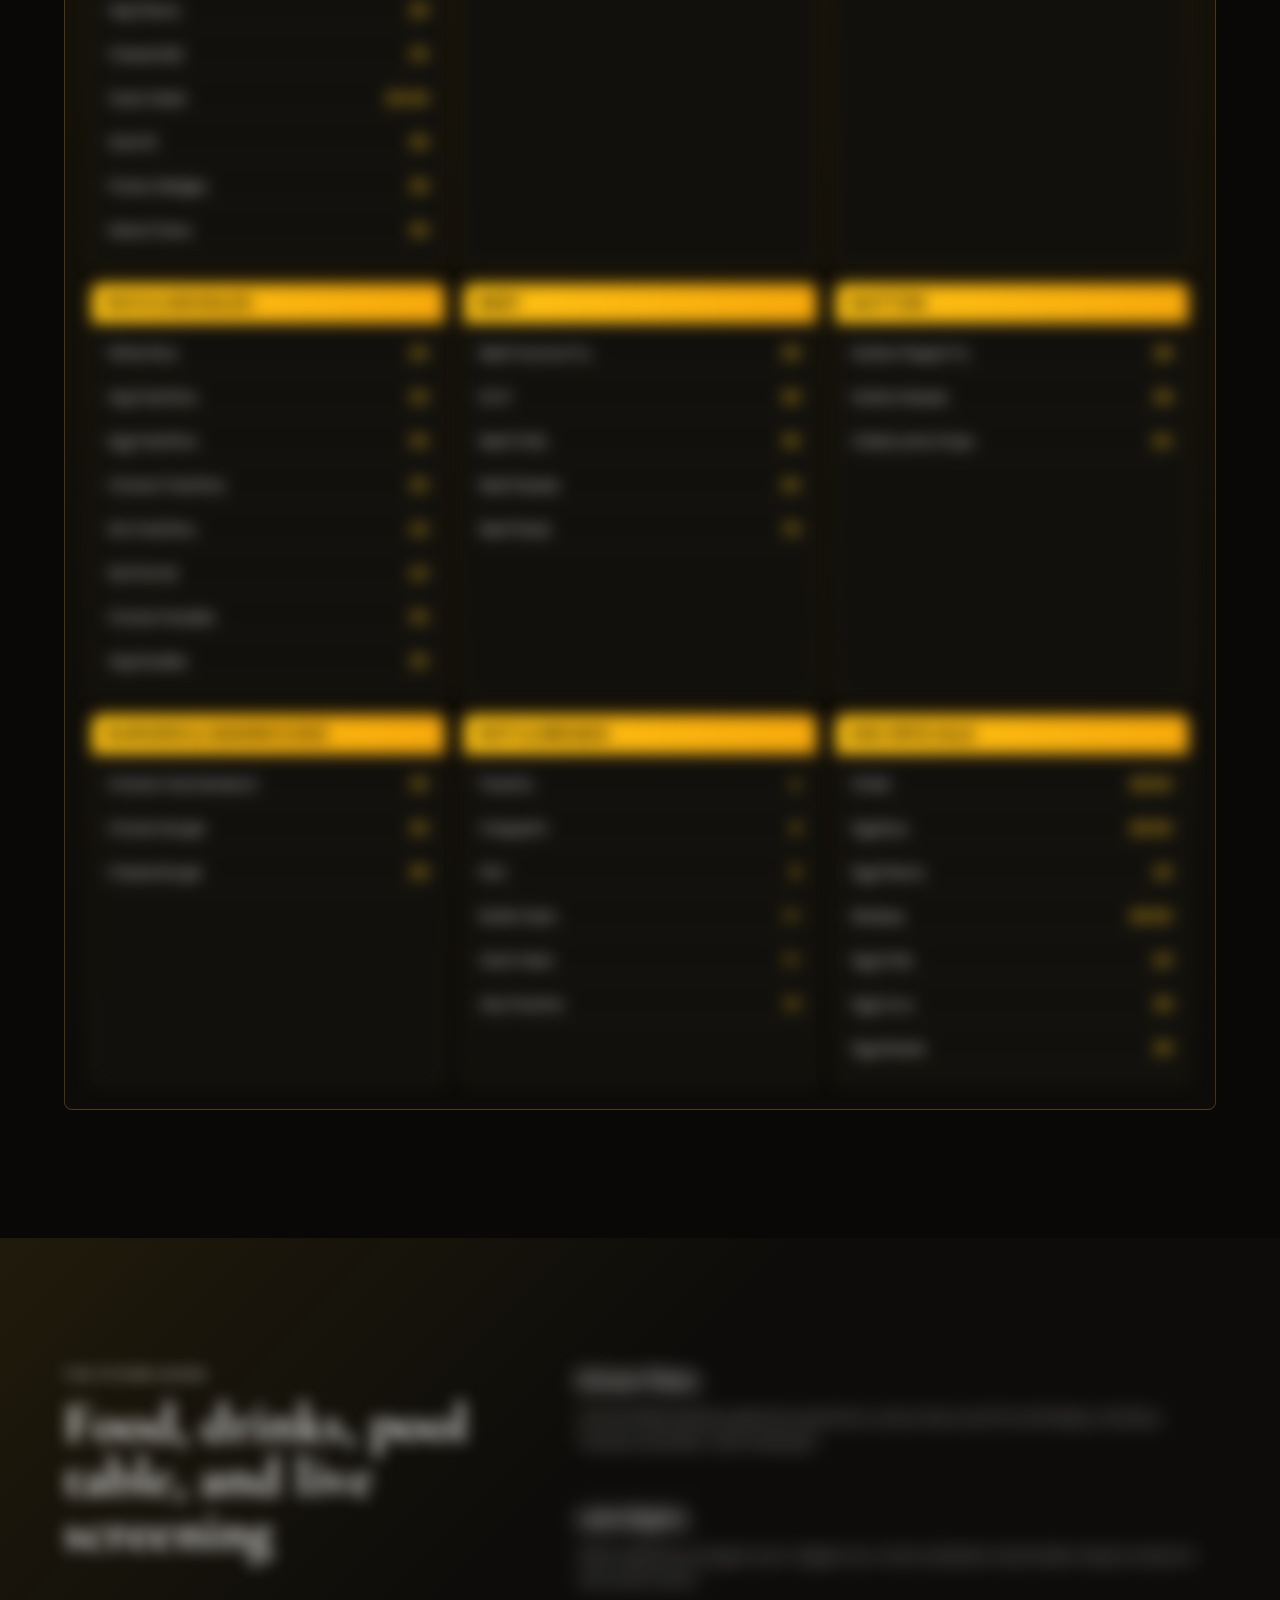
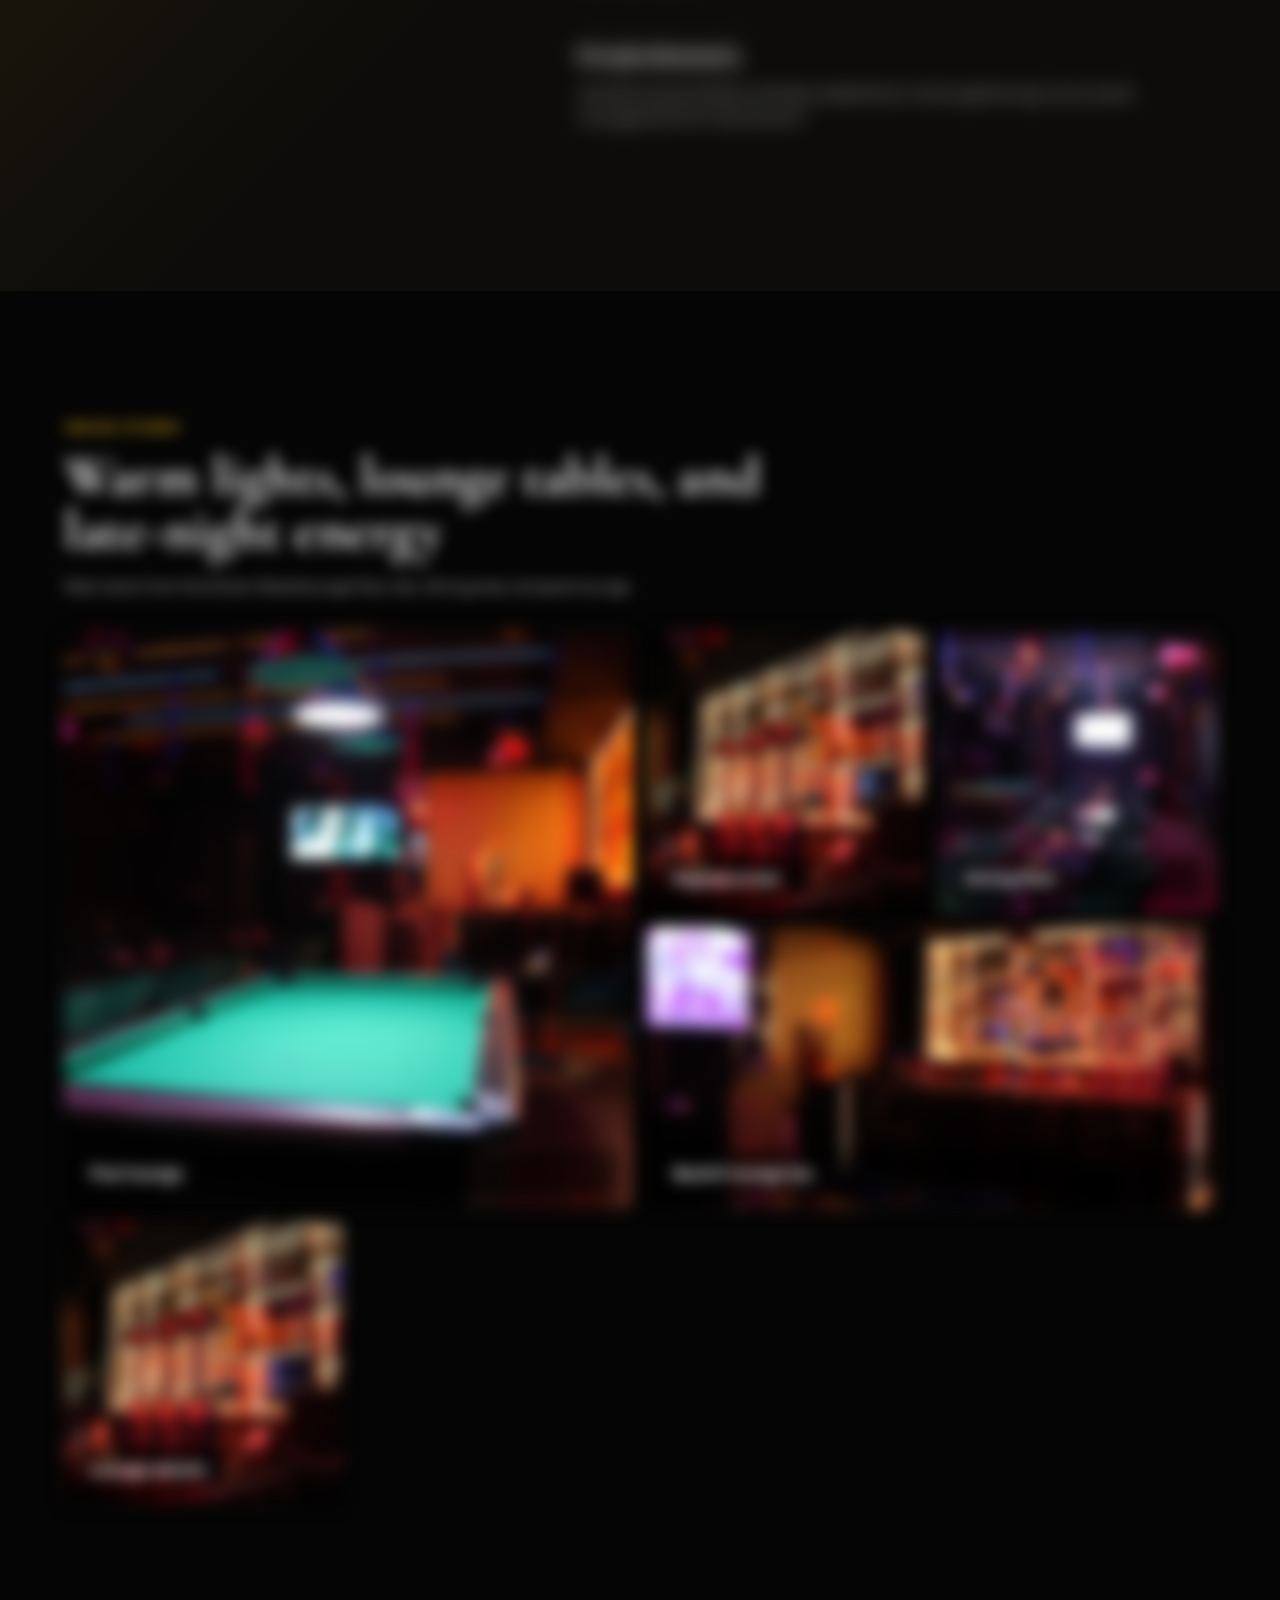
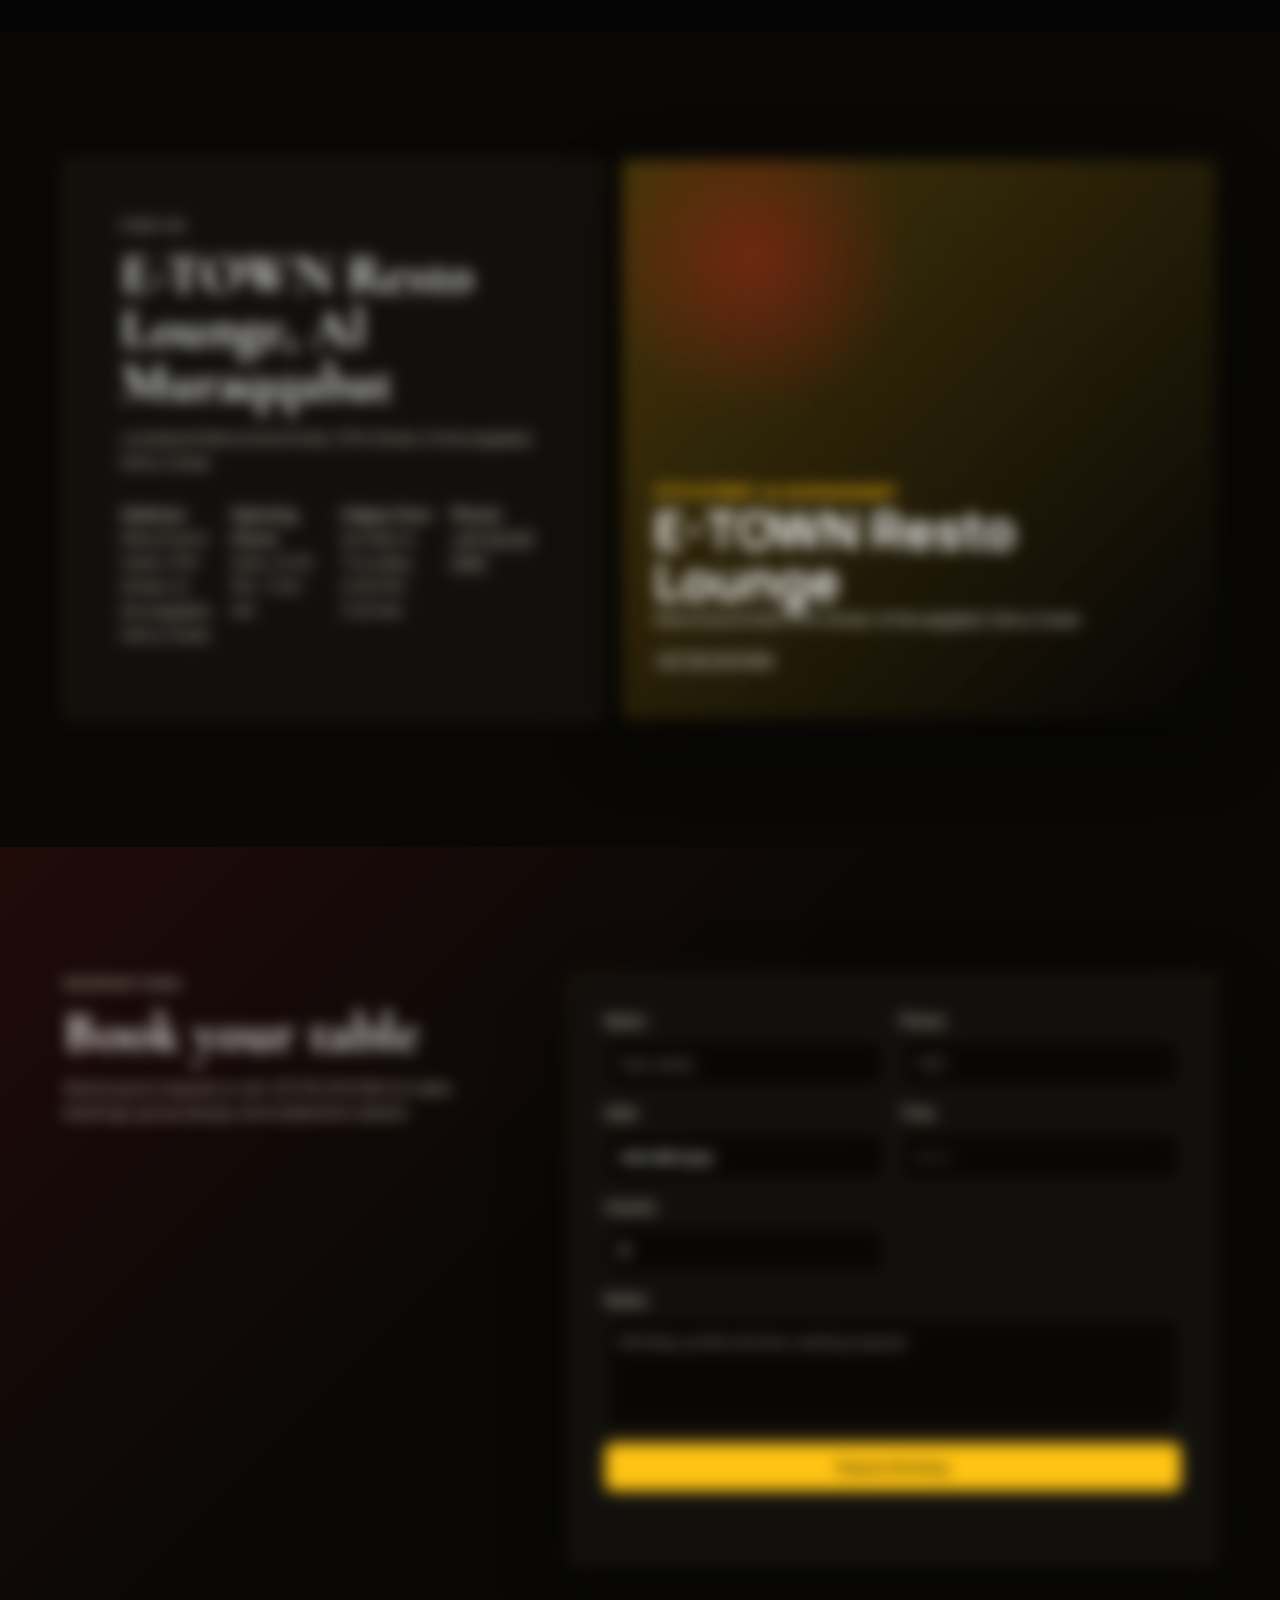
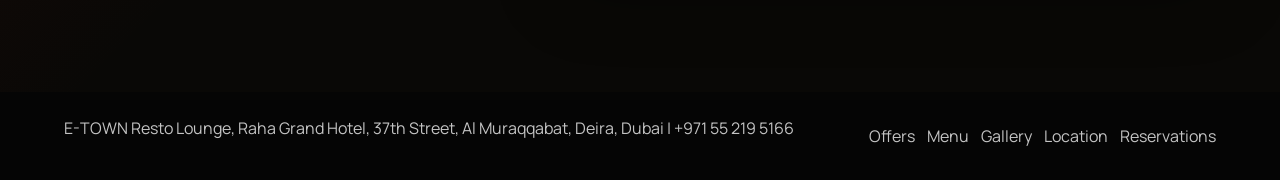
==== commit b0cc0e94: "Refresh website font pairing" ====
--- a/index.html
+++ b/index.html
@@ -11,7 +11,7 @@
     <link rel="preconnect" href="https://fonts.googleapis.com" />
     <link rel="preconnect" href="https://fonts.gstatic.com" crossorigin />
     <link
-      href="https://fonts.googleapis.com/css2?family=Cinzel:wght@600;700;800&family=Outfit:wght@400;500;600;700;800&display=swap"
+      href="https://fonts.googleapis.com/css2?family=Cormorant+Garamond:wght@600;700&family=Manrope:wght@400;500;600;700;800&display=swap"
       rel="stylesheet"
     />
     <link rel="icon" href="assets/etown-logo-web.jpg" />
--- a/styles.css
+++ b/styles.css
@@ -12,8 +12,8 @@
   --red: #c62020;
   --green: #ffc313;
   --shadow: 0 24px 70px rgba(0, 0, 0, 0.42);
-  --font-body: "Outfit", Arial, sans-serif;
-  --font-display: "Cinzel", Georgia, serif;
+  --font-body: "Manrope", Arial, sans-serif;
+  --font-display: "Cormorant Garamond", Georgia, serif;
 }
 
 * {
@@ -89,8 +89,9 @@
 
 .brand strong {
   font-family: var(--font-display);
-  font-weight: 800;
-  letter-spacing: 0.02em;
+  font-size: 1.35rem;
+  font-weight: 700;
+  letter-spacing: 0.03em;
 }
 
 .site-nav {
@@ -176,7 +177,7 @@
 .hero-content {
   position: relative;
   z-index: 1;
-  width: min(760px, calc(100% - 36px));
+  width: min(720px, calc(100% - 36px));
   margin-left: clamp(18px, 7vw, 90px);
   padding-top: 86px;
   color: #fff;
@@ -201,18 +202,18 @@
 h1 {
   margin-bottom: 18px;
   font-family: var(--font-display);
-  font-size: clamp(2.6rem, 6vw, 5.2rem);
-  font-weight: 800;
-  line-height: 0.96;
+  font-size: clamp(2.55rem, 5.2vw, 4.55rem);
+  font-weight: 700;
+  line-height: 0.98;
   letter-spacing: 0.015em;
 }
 
 h2 {
   margin-bottom: 16px;
   font-family: var(--font-display);
-  font-size: clamp(2rem, 4vw, 4.2rem);
+  font-size: clamp(2.15rem, 4.3vw, 4.45rem);
   font-weight: 700;
-  line-height: 1;
+  line-height: 0.98;
   letter-spacing: 0.01em;
 }
 
@@ -1049,6 +1050,12 @@
     margin: 0 auto;
   }
 
+  .hero-content h1 {
+    max-width: 540px;
+    font-size: clamp(2.15rem, 12vw, 3.4rem);
+    line-height: 1.05;
+  }
+
   .offer-popup {
     position: fixed;
     right: 50%;
@@ -1096,9 +1103,53 @@
   }
 }
 
+.scroll-reveal {
+  opacity: 0;
+  filter: blur(8px);
+  transform: translateY(34px) scale(0.98);
+  transition:
+    opacity 720ms ease,
+    filter 720ms ease,
+    transform 720ms ease;
+  will-change: opacity, filter, transform;
+}
+
+.scroll-reveal.is-visible {
+  opacity: 1;
+  filter: blur(0);
+  transform: translateY(0) scale(1);
+}
+
+.menu-category:nth-child(2),
+.gallery-item:nth-child(2),
+.experience-list article:nth-child(2) {
+  transition-delay: 80ms;
+}
+
+.menu-category:nth-child(3),
+.gallery-item:nth-child(3),
+.experience-list article:nth-child(3) {
+  transition-delay: 150ms;
+}
+
+.menu-category:nth-child(4),
+.gallery-item:nth-child(4) {
+  transition-delay: 220ms;
+}
+
+.menu-category:nth-child(5),
+.gallery-item:nth-child(5) {
+  transition-delay: 290ms;
+}
+
 @media (prefers-reduced-motion: reduce) {
-  .offer-popup {
+  .offer-popup,
+  .scroll-reveal {
     animation: none;
+    opacity: 1;
+    filter: none;
+    transform: none;
+    transition: none;
   }
 }
 
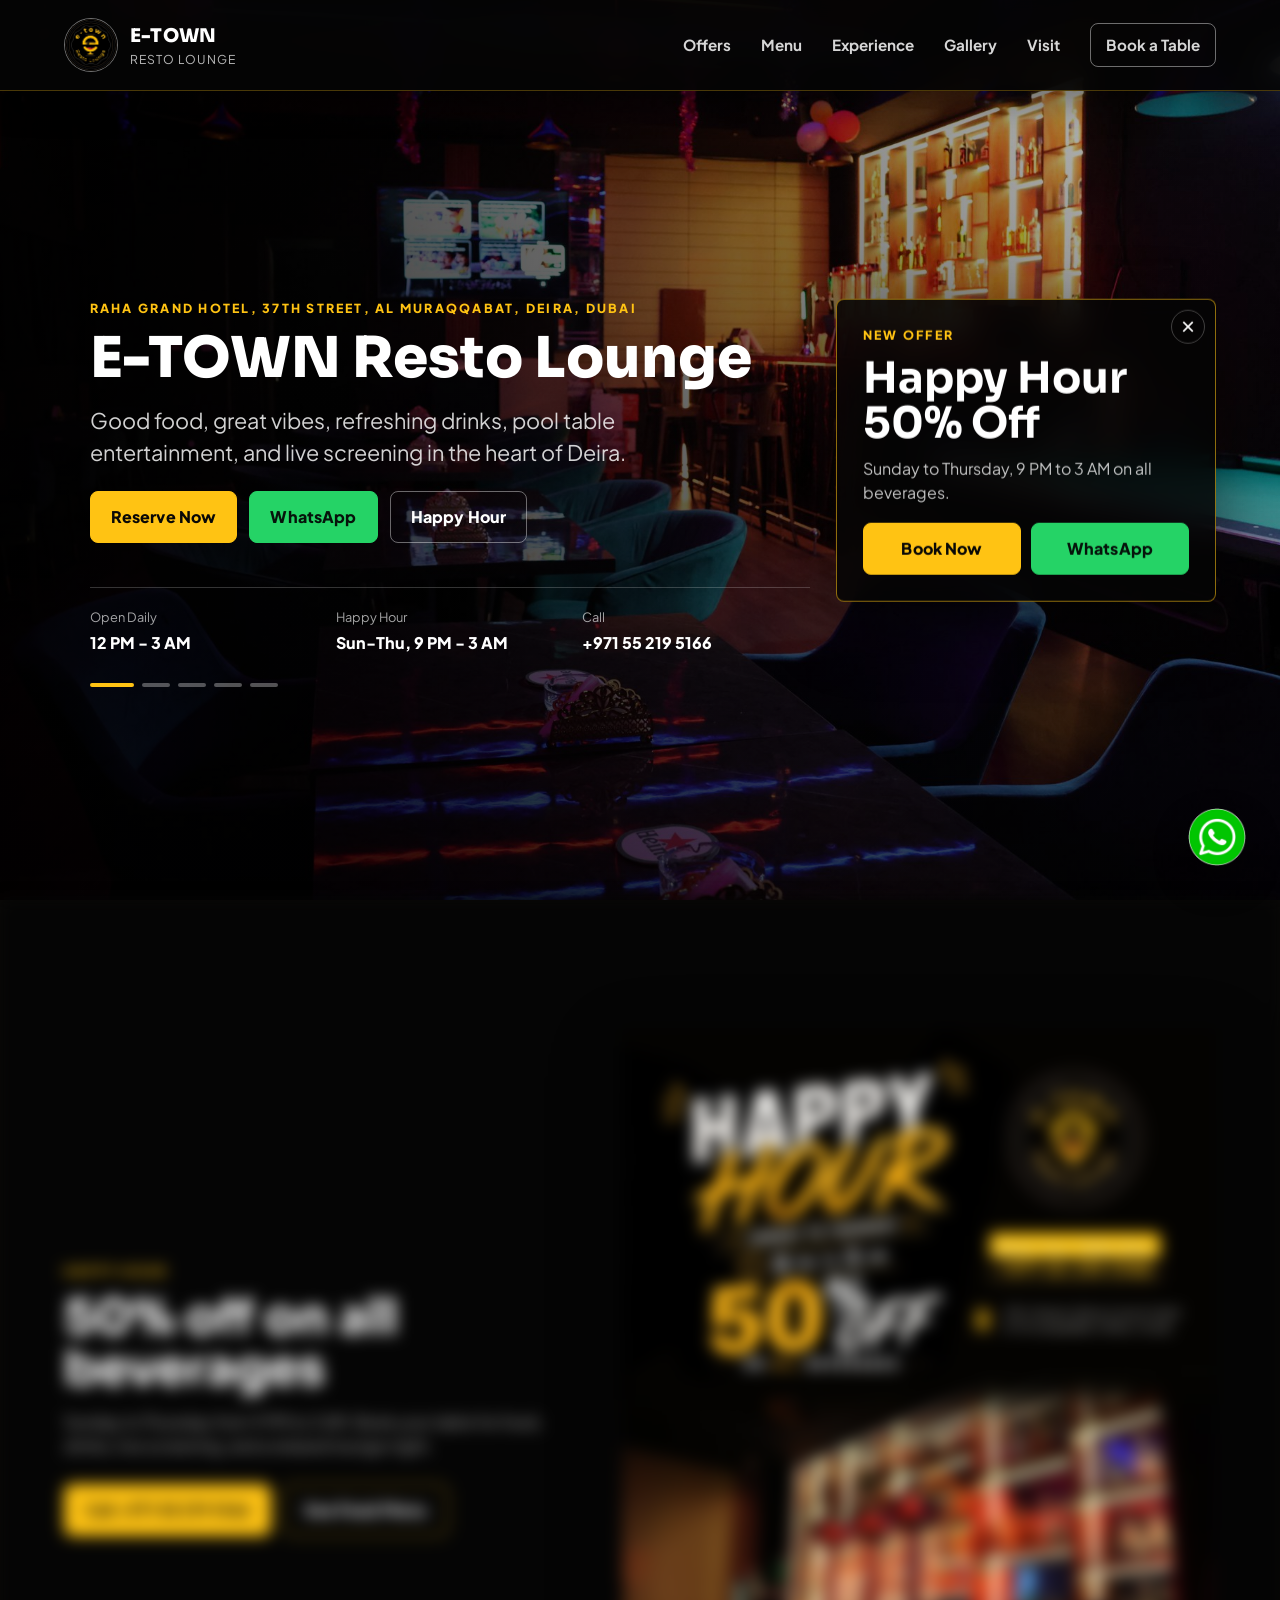
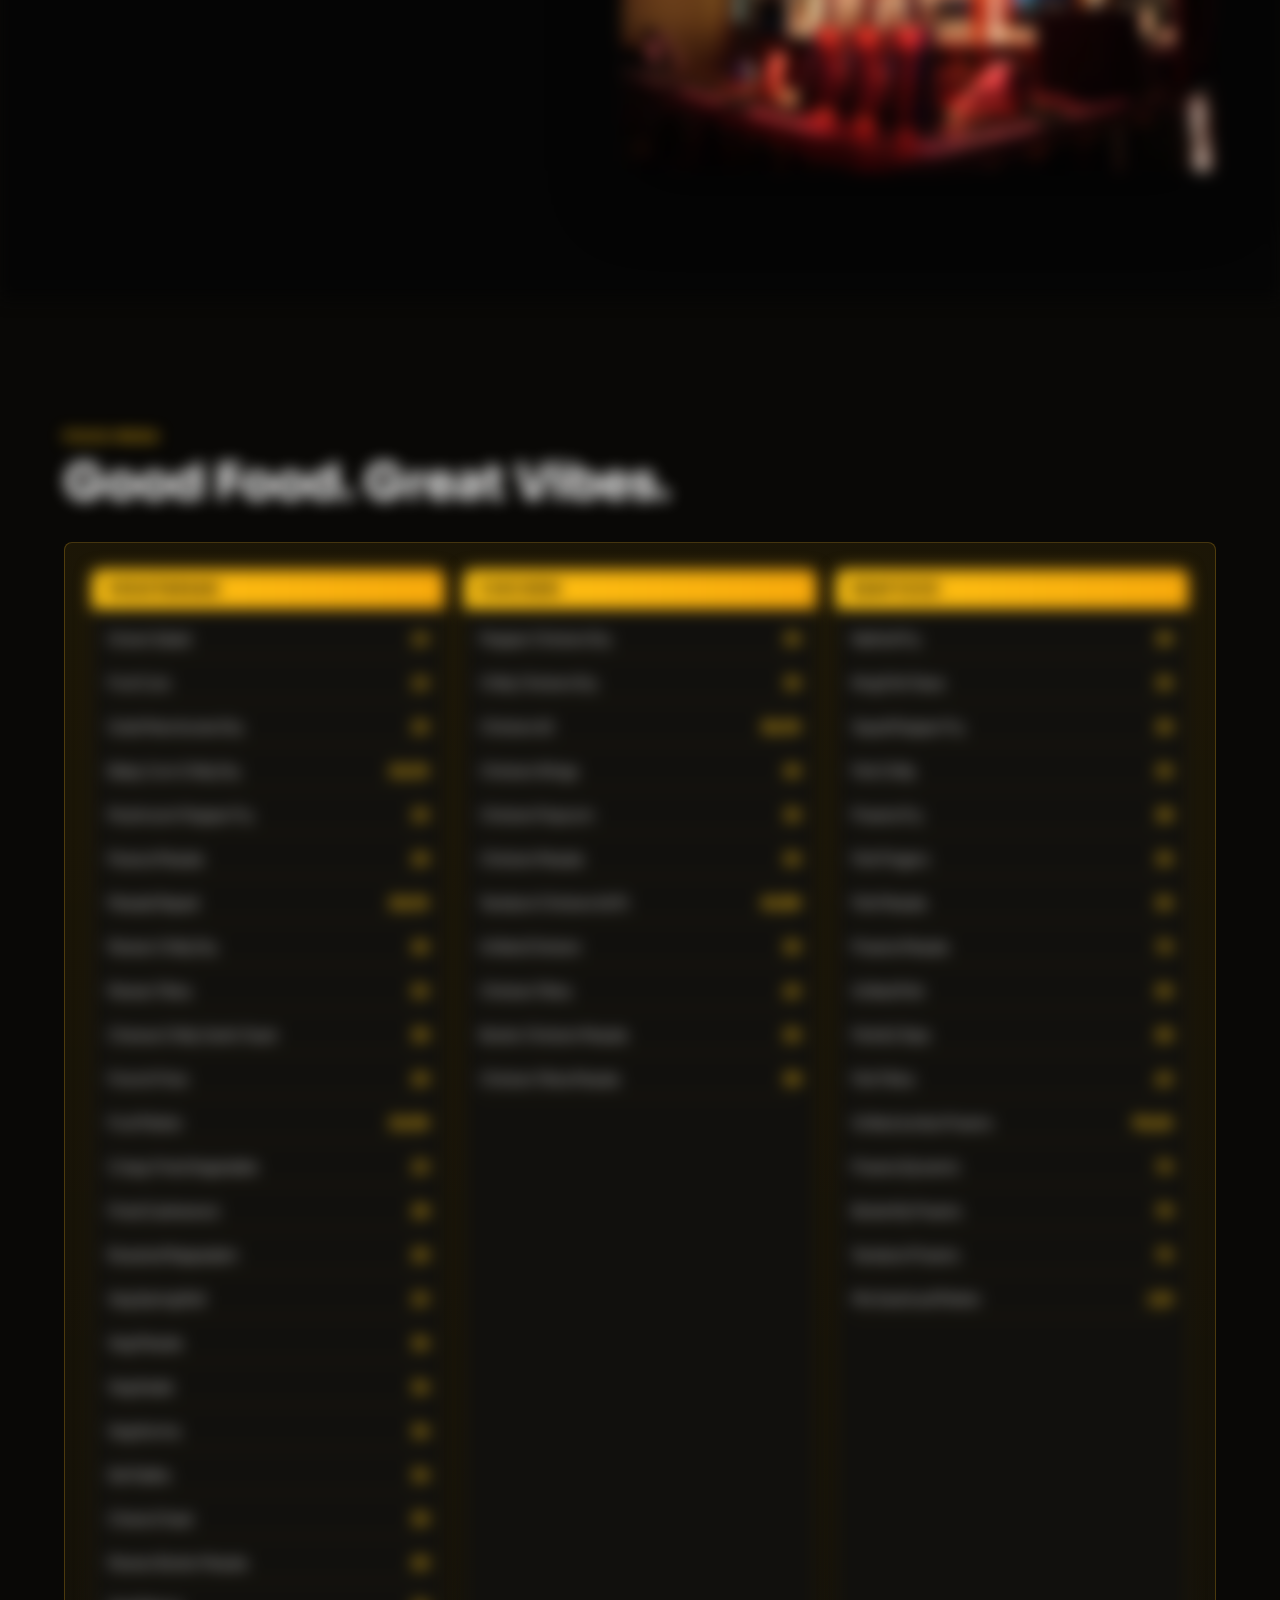
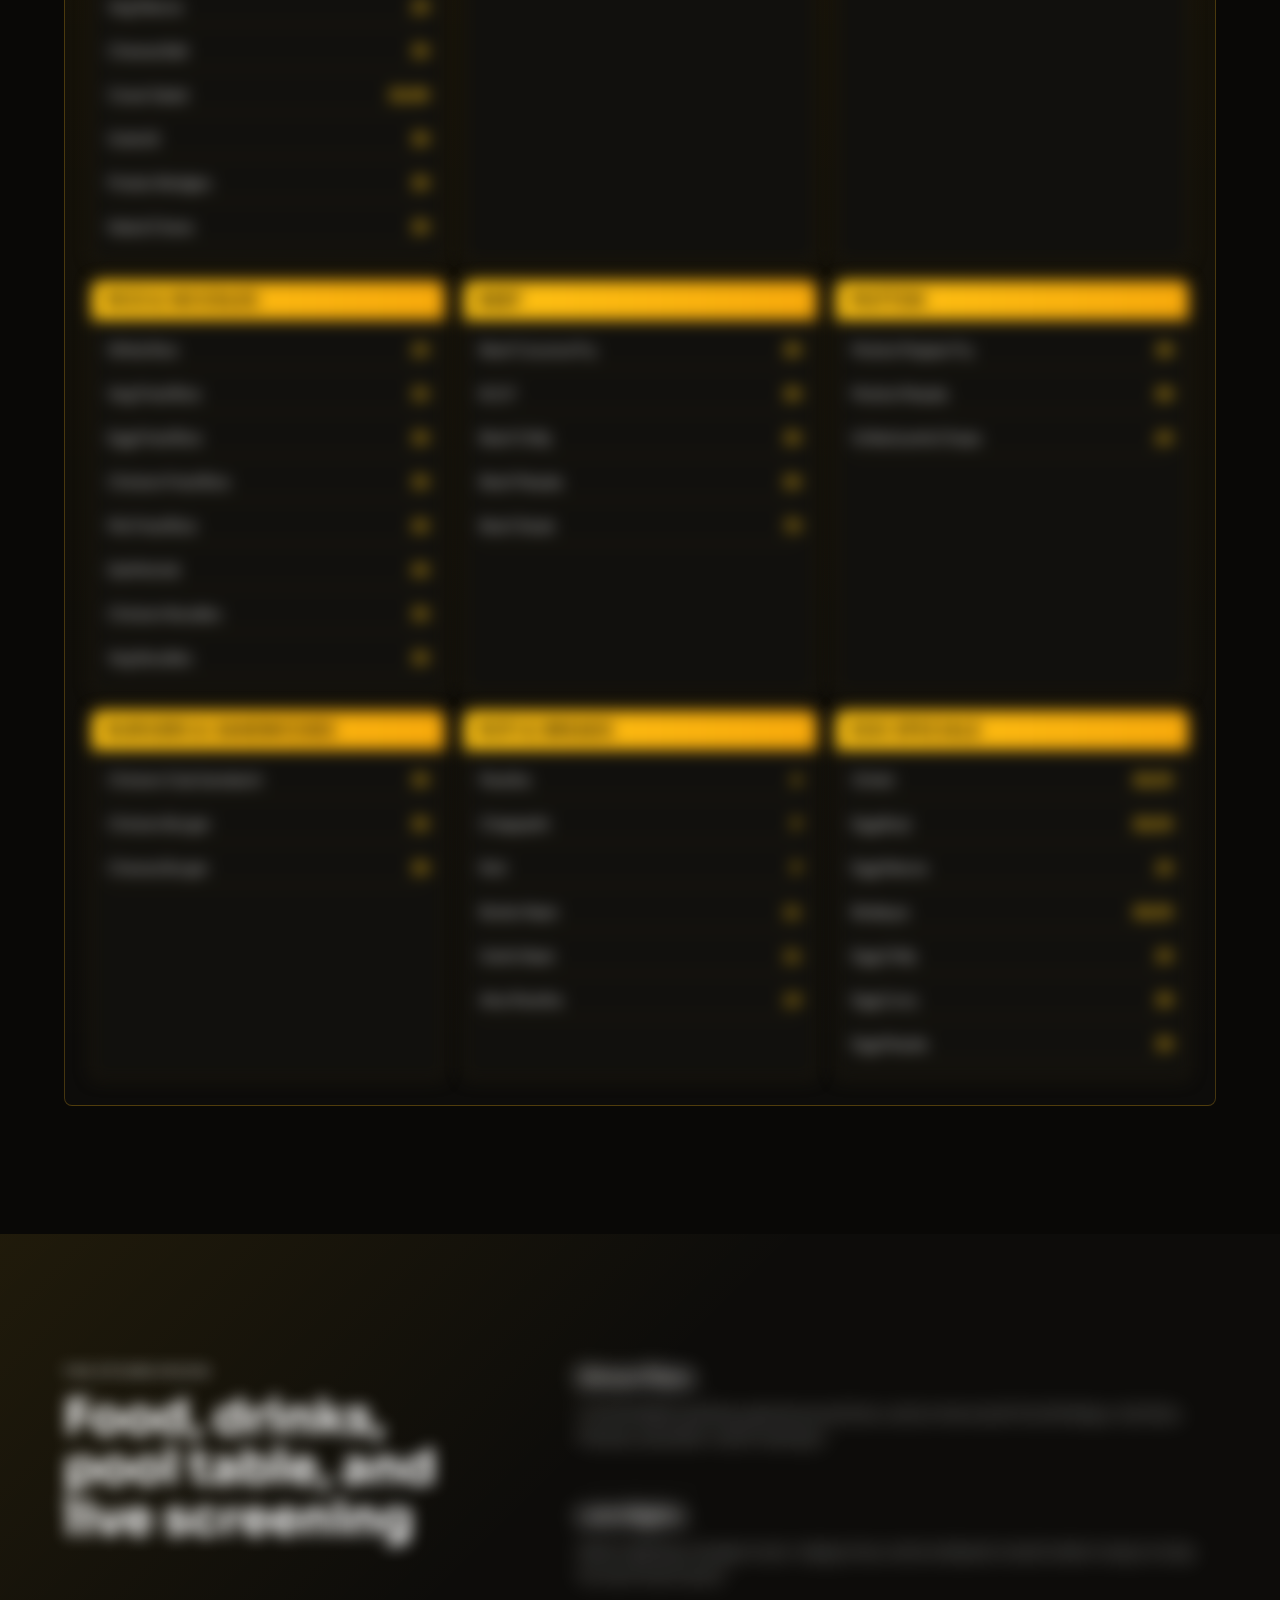
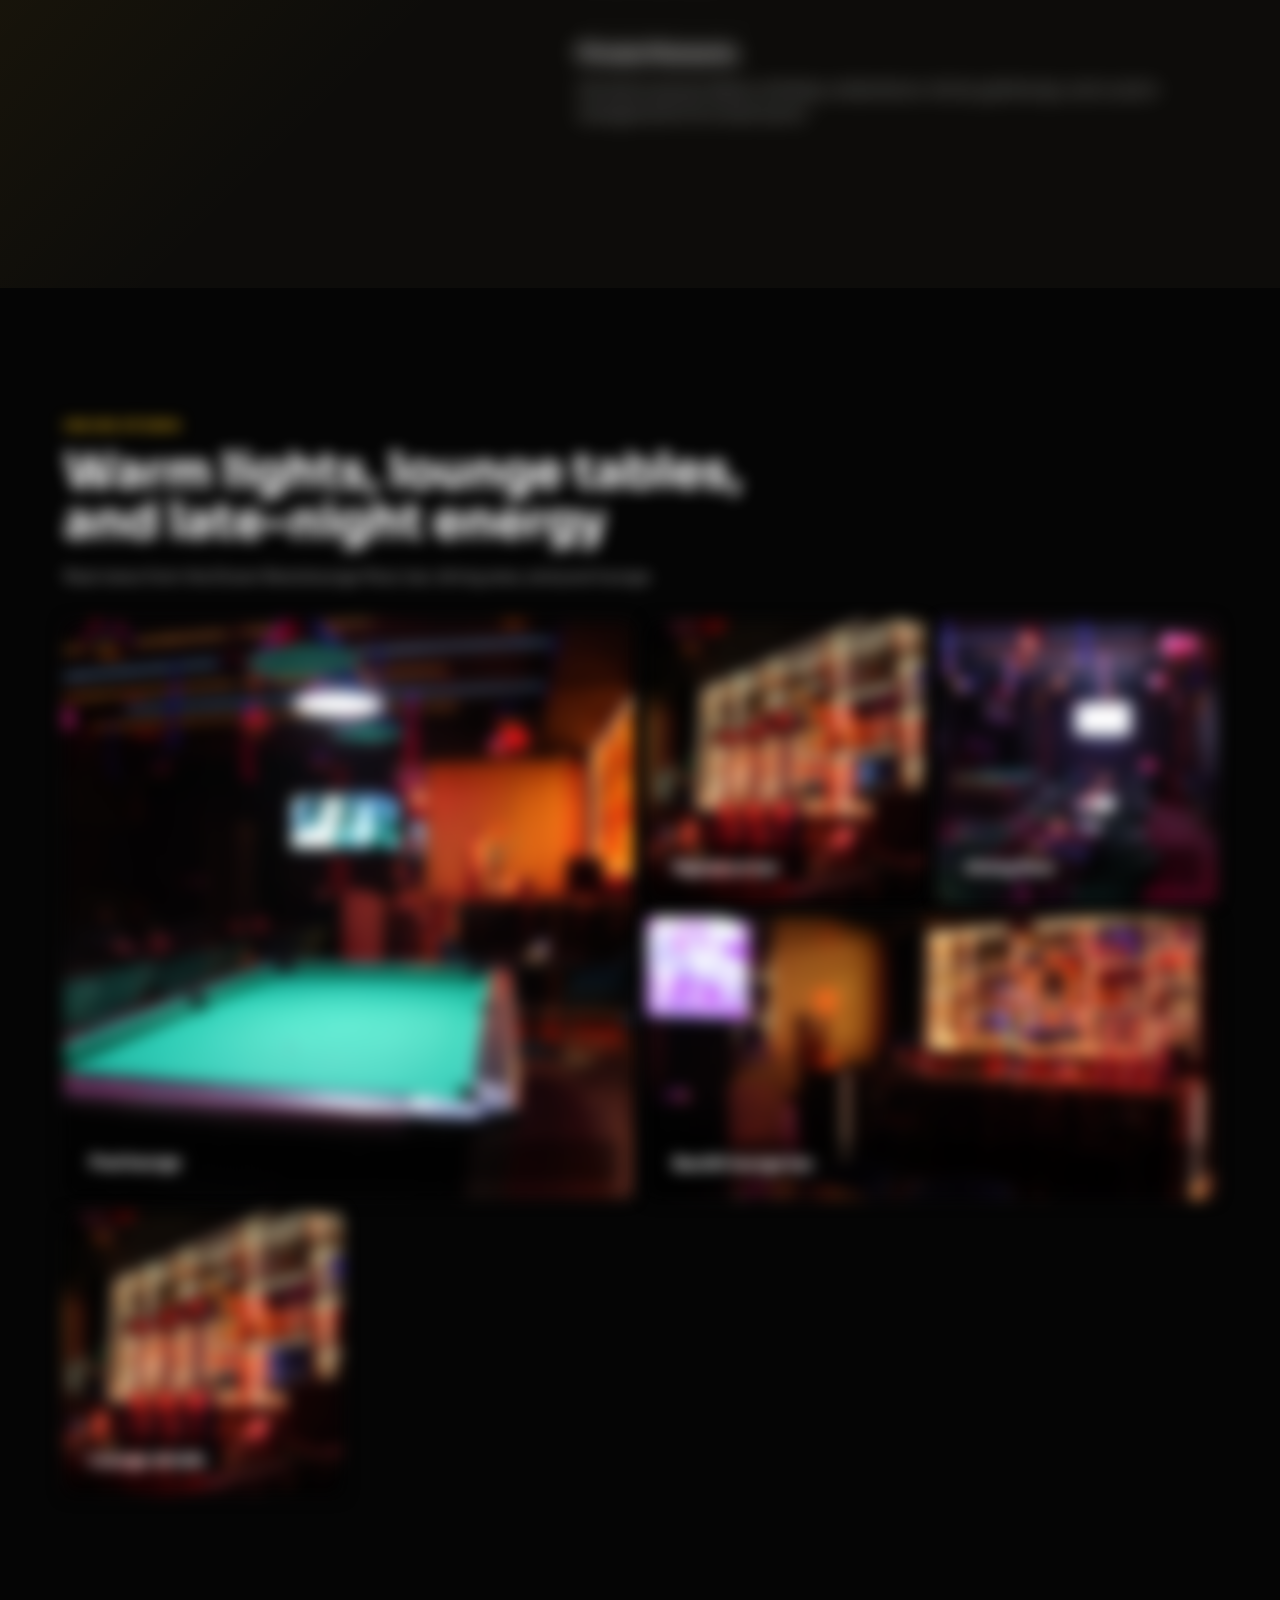
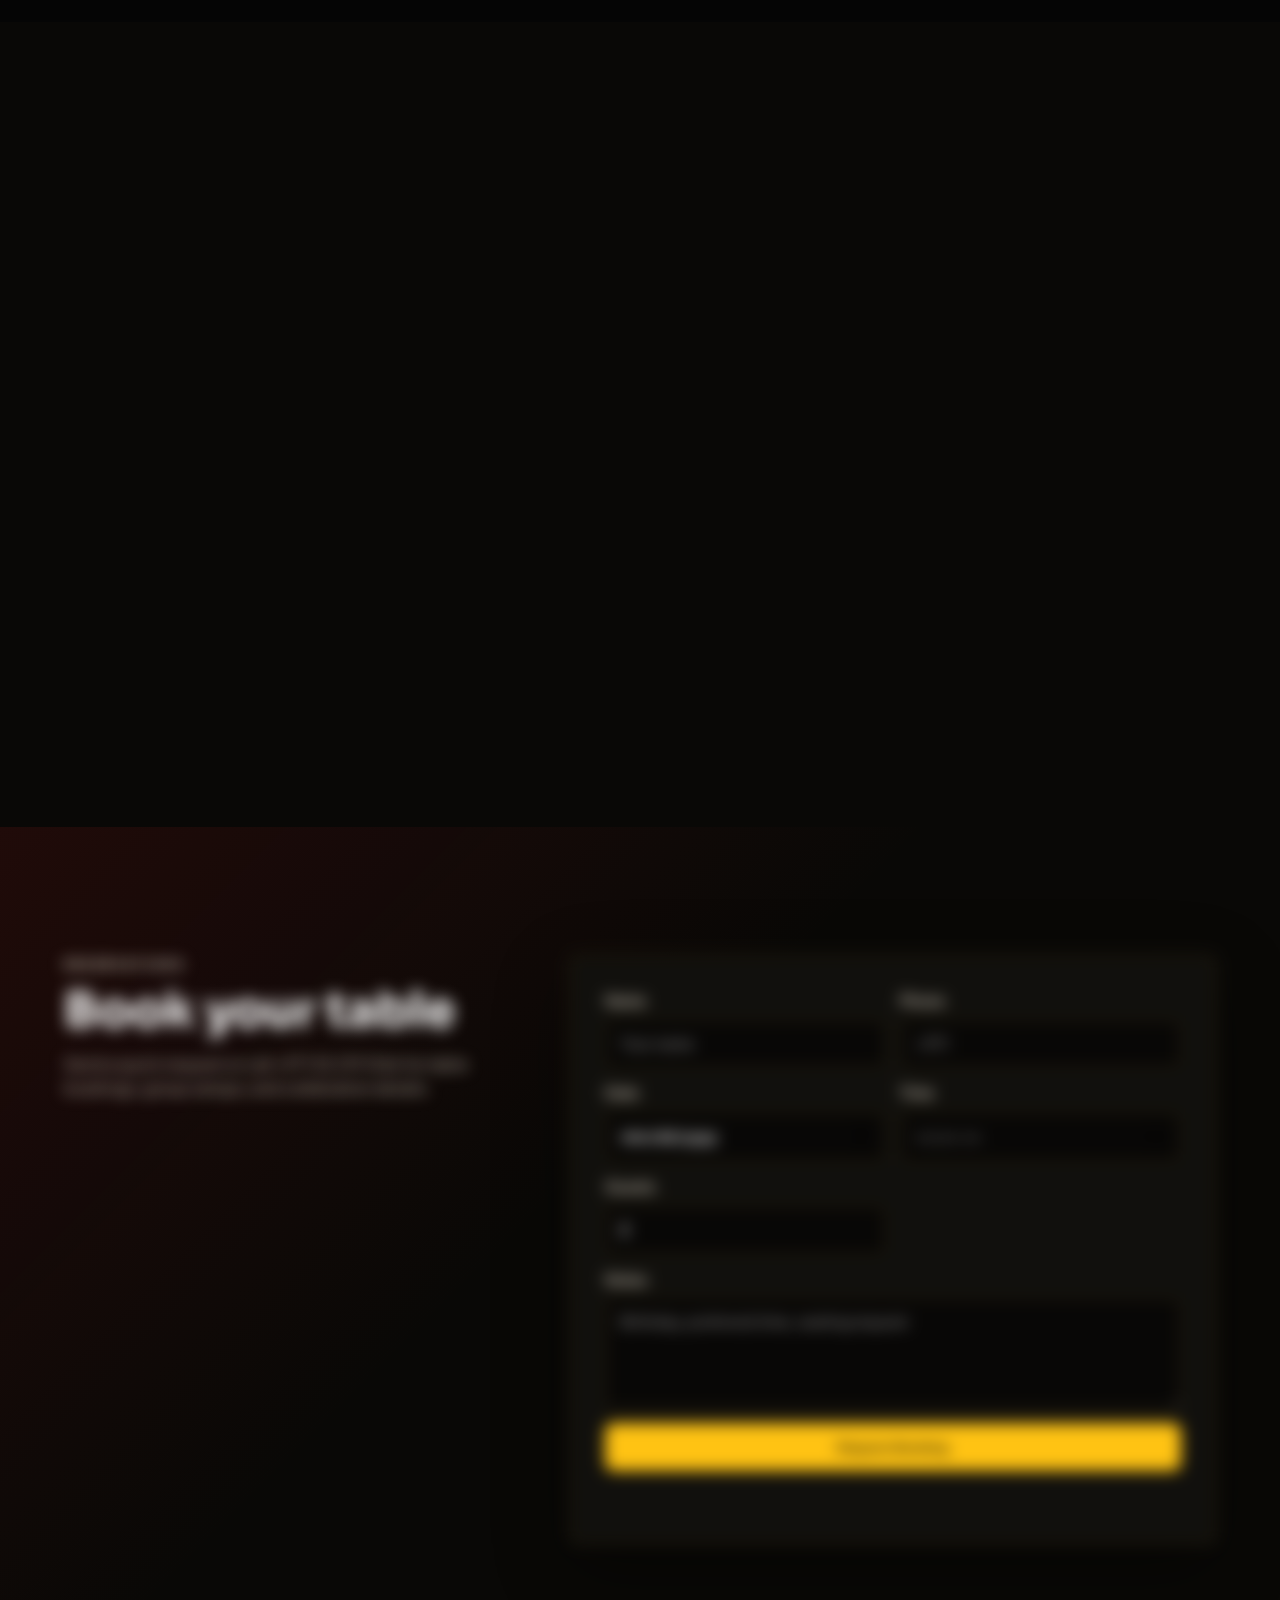
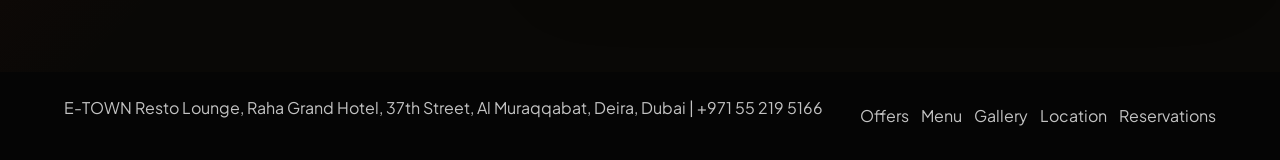
==== commit 4e799993: "Switch to modern sans-serif typography" ====
--- a/index.html
+++ b/index.html
@@ -11,7 +11,7 @@
     <link rel="preconnect" href="https://fonts.googleapis.com" />
     <link rel="preconnect" href="https://fonts.gstatic.com" crossorigin />
     <link
-      href="https://fonts.googleapis.com/css2?family=Cormorant+Garamond:wght@600;700&family=Manrope:wght@400;500;600;700;800&display=swap"
+      href="https://fonts.googleapis.com/css2?family=Plus+Jakarta+Sans:wght@400;500;600;700;800&family=Sora:wght@500;600;700;800&display=swap"
       rel="stylesheet"
     />
     <link rel="icon" href="assets/etown-logo-web.jpg" />
--- a/styles.css
+++ b/styles.css
@@ -12,8 +12,8 @@
   --red: #c62020;
   --green: #ffc313;
   --shadow: 0 24px 70px rgba(0, 0, 0, 0.42);
-  --font-body: "Manrope", Arial, sans-serif;
-  --font-display: "Cormorant Garamond", Georgia, serif;
+  --font-body: "Plus Jakarta Sans", Arial, sans-serif;
+  --font-display: "Sora", Arial, sans-serif;
 }
 
 * {
@@ -89,9 +89,9 @@
 
 .brand strong {
   font-family: var(--font-display);
-  font-size: 1.35rem;
-  font-weight: 700;
-  letter-spacing: 0.03em;
+  font-size: 1.18rem;
+  font-weight: 800;
+  letter-spacing: 0.01em;
 }
 
 .site-nav {
@@ -202,19 +202,19 @@
 h1 {
   margin-bottom: 18px;
   font-family: var(--font-display);
-  font-size: clamp(2.55rem, 5.2vw, 4.55rem);
-  font-weight: 700;
-  line-height: 0.98;
-  letter-spacing: 0.015em;
+  font-size: clamp(2.25rem, 4.4vw, 4rem);
+  font-weight: 800;
+  line-height: 1.02;
+  letter-spacing: 0;
 }
 
 h2 {
   margin-bottom: 16px;
   font-family: var(--font-display);
-  font-size: clamp(2.15rem, 4.3vw, 4.45rem);
+  font-size: clamp(2rem, 3.8vw, 3.9rem);
   font-weight: 700;
-  line-height: 0.98;
-  letter-spacing: 0.01em;
+  line-height: 1.04;
+  letter-spacing: 0;
 }
 
 h3 {
@@ -1051,8 +1051,8 @@
   }
 
   .hero-content h1 {
-    max-width: 540px;
-    font-size: clamp(2.15rem, 12vw, 3.4rem);
+    max-width: 520px;
+    font-size: clamp(2rem, 10.5vw, 3.15rem);
     line-height: 1.05;
   }
 
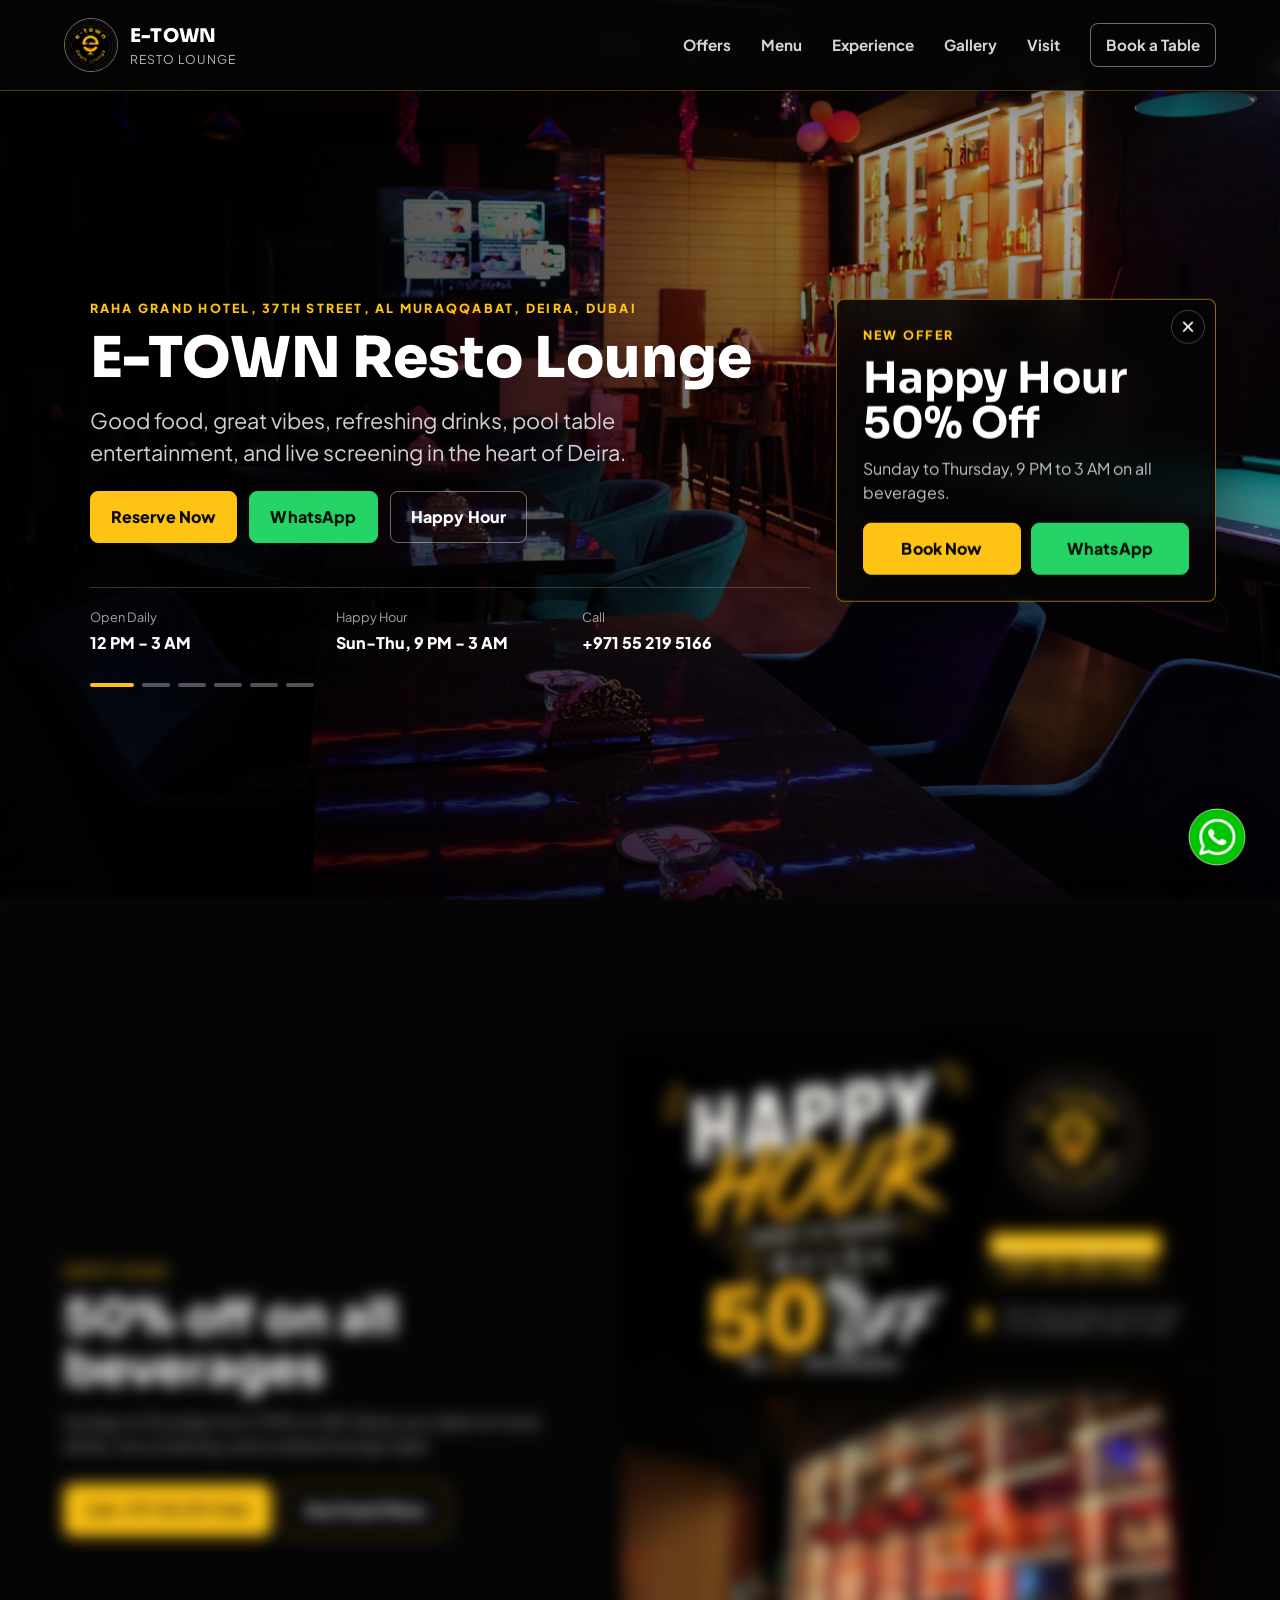
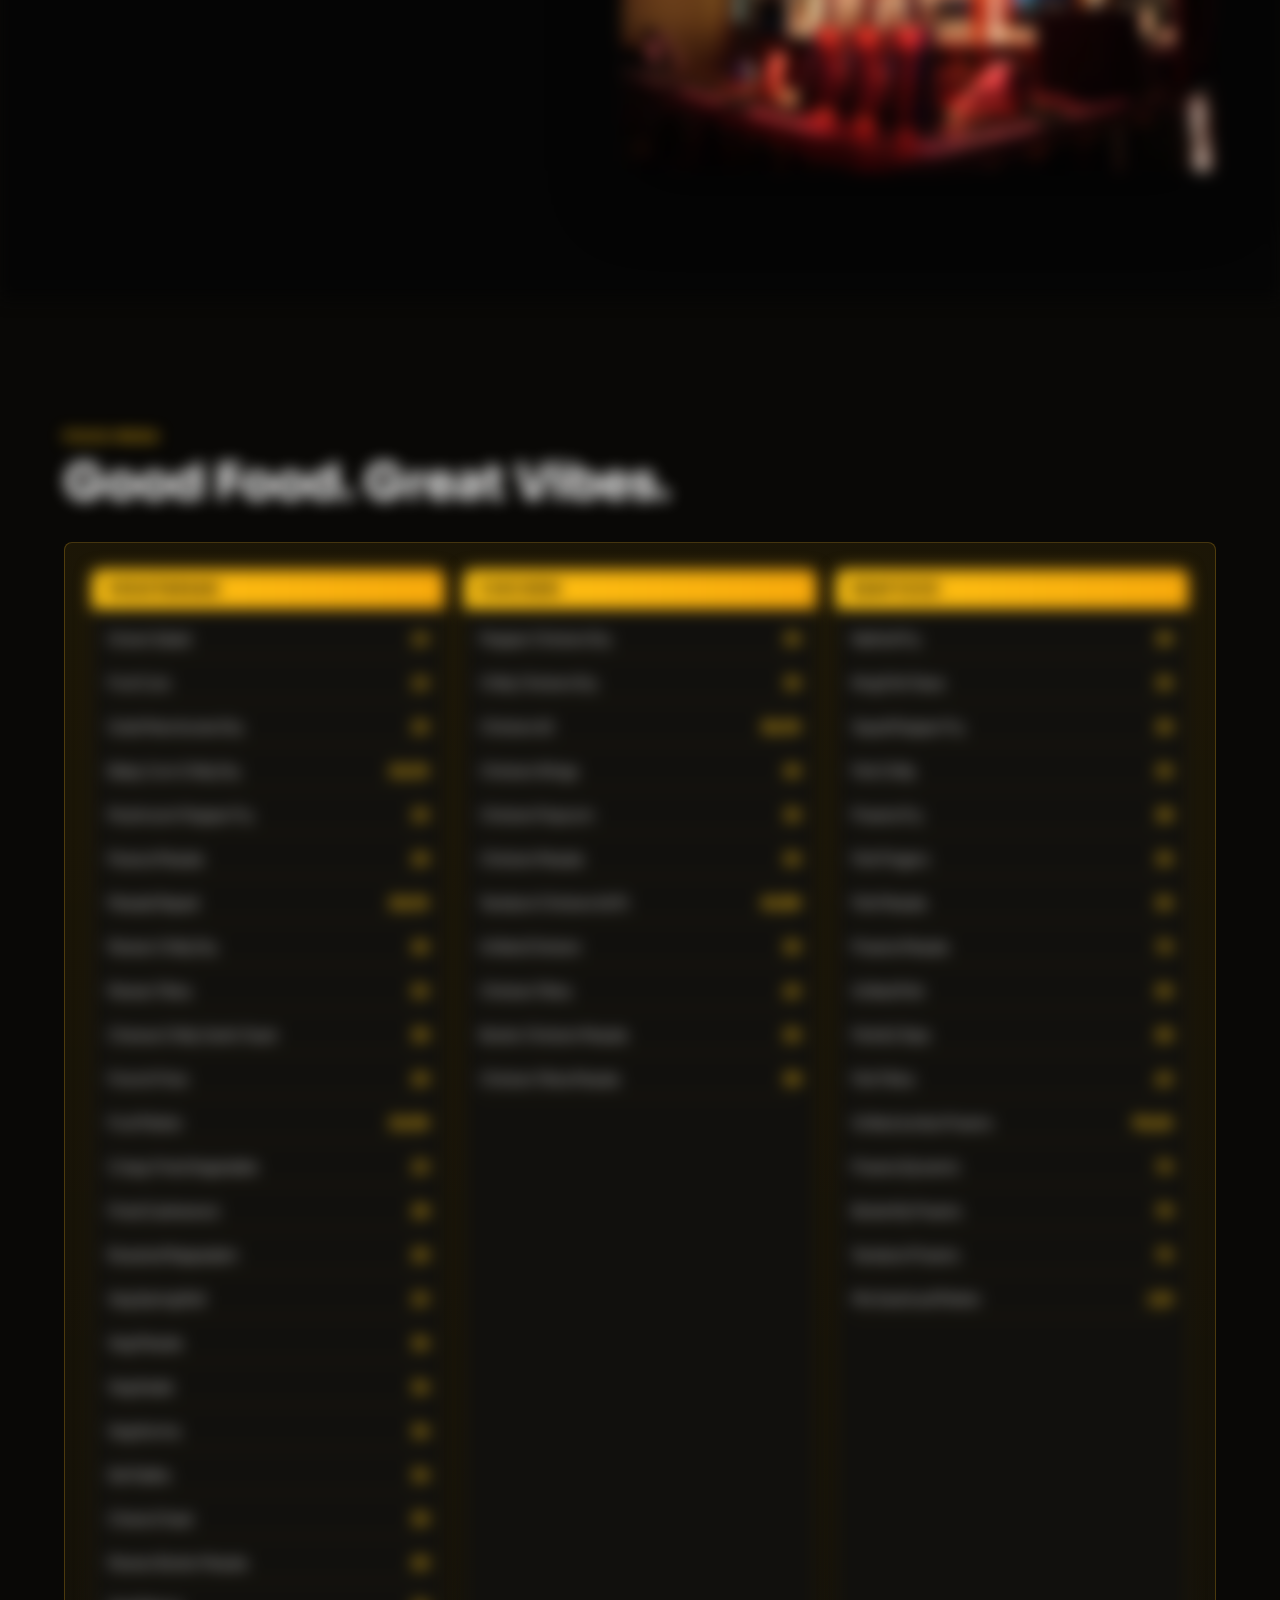
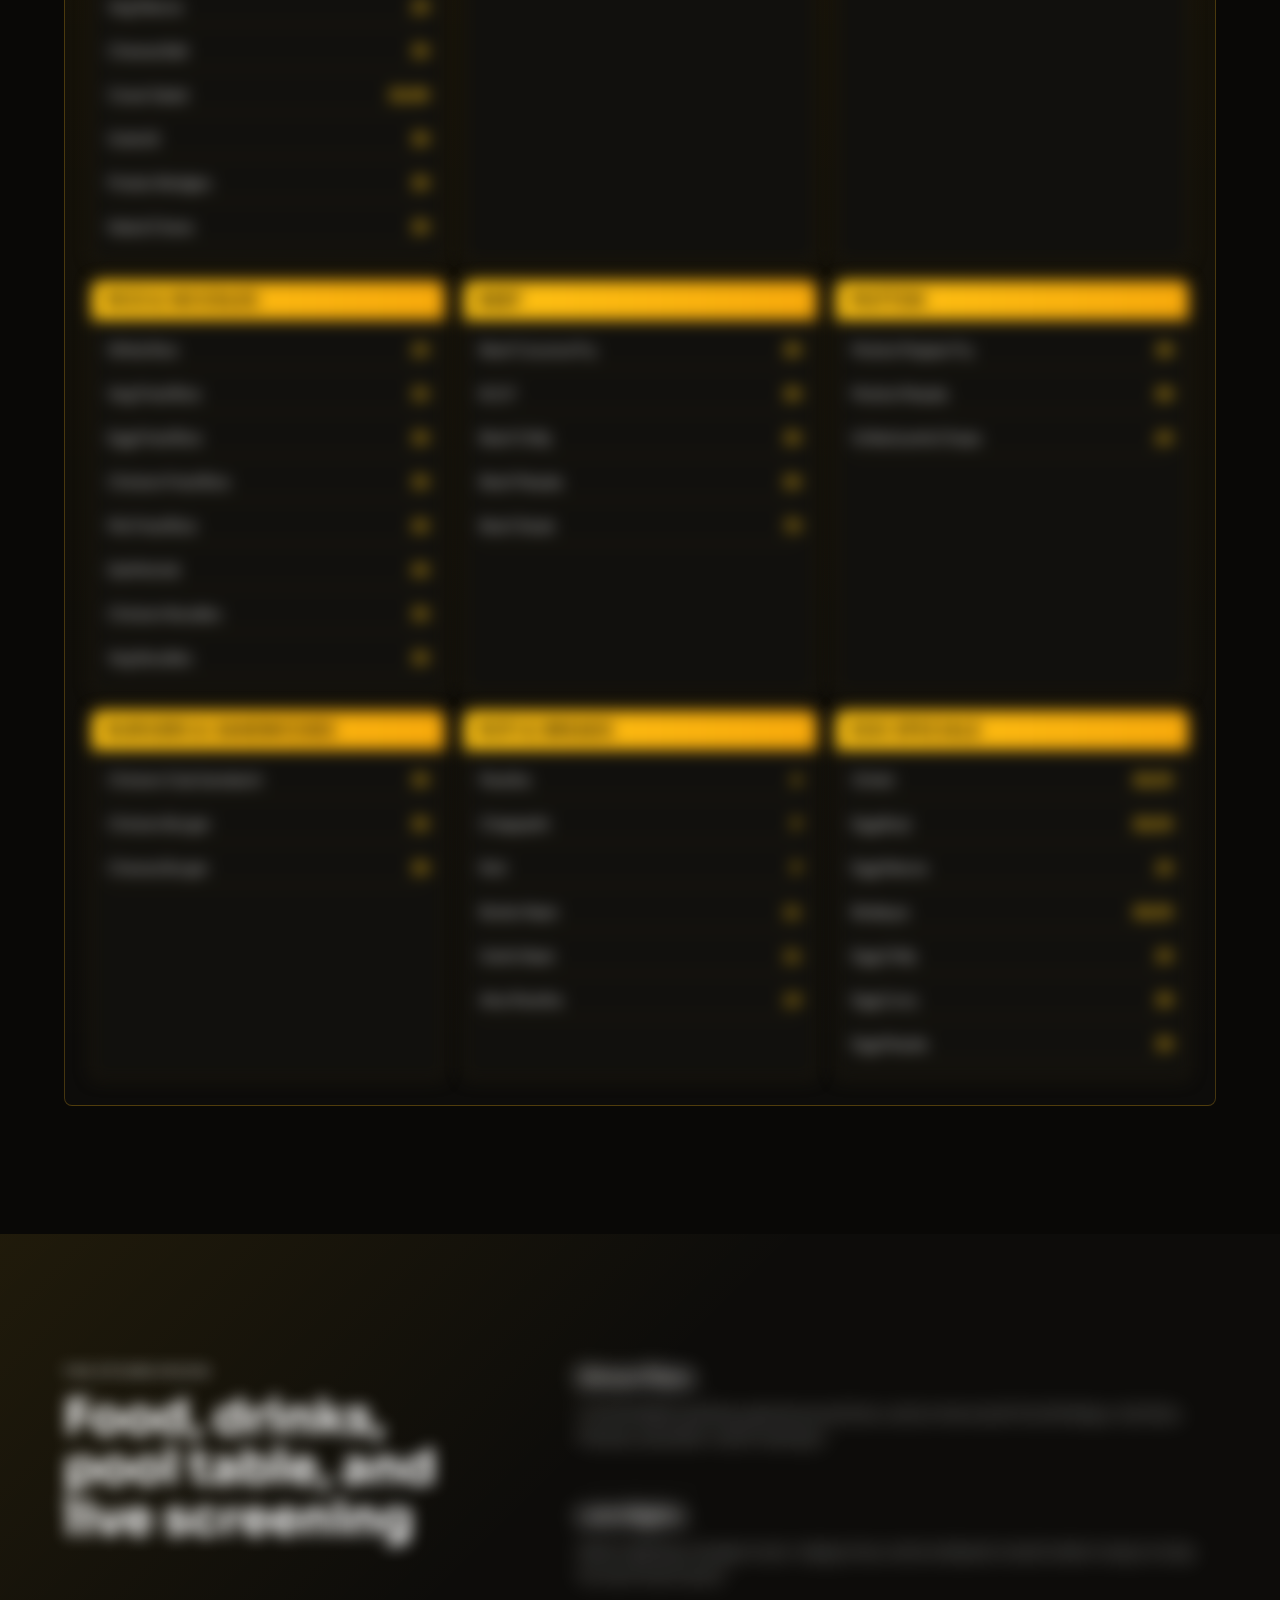
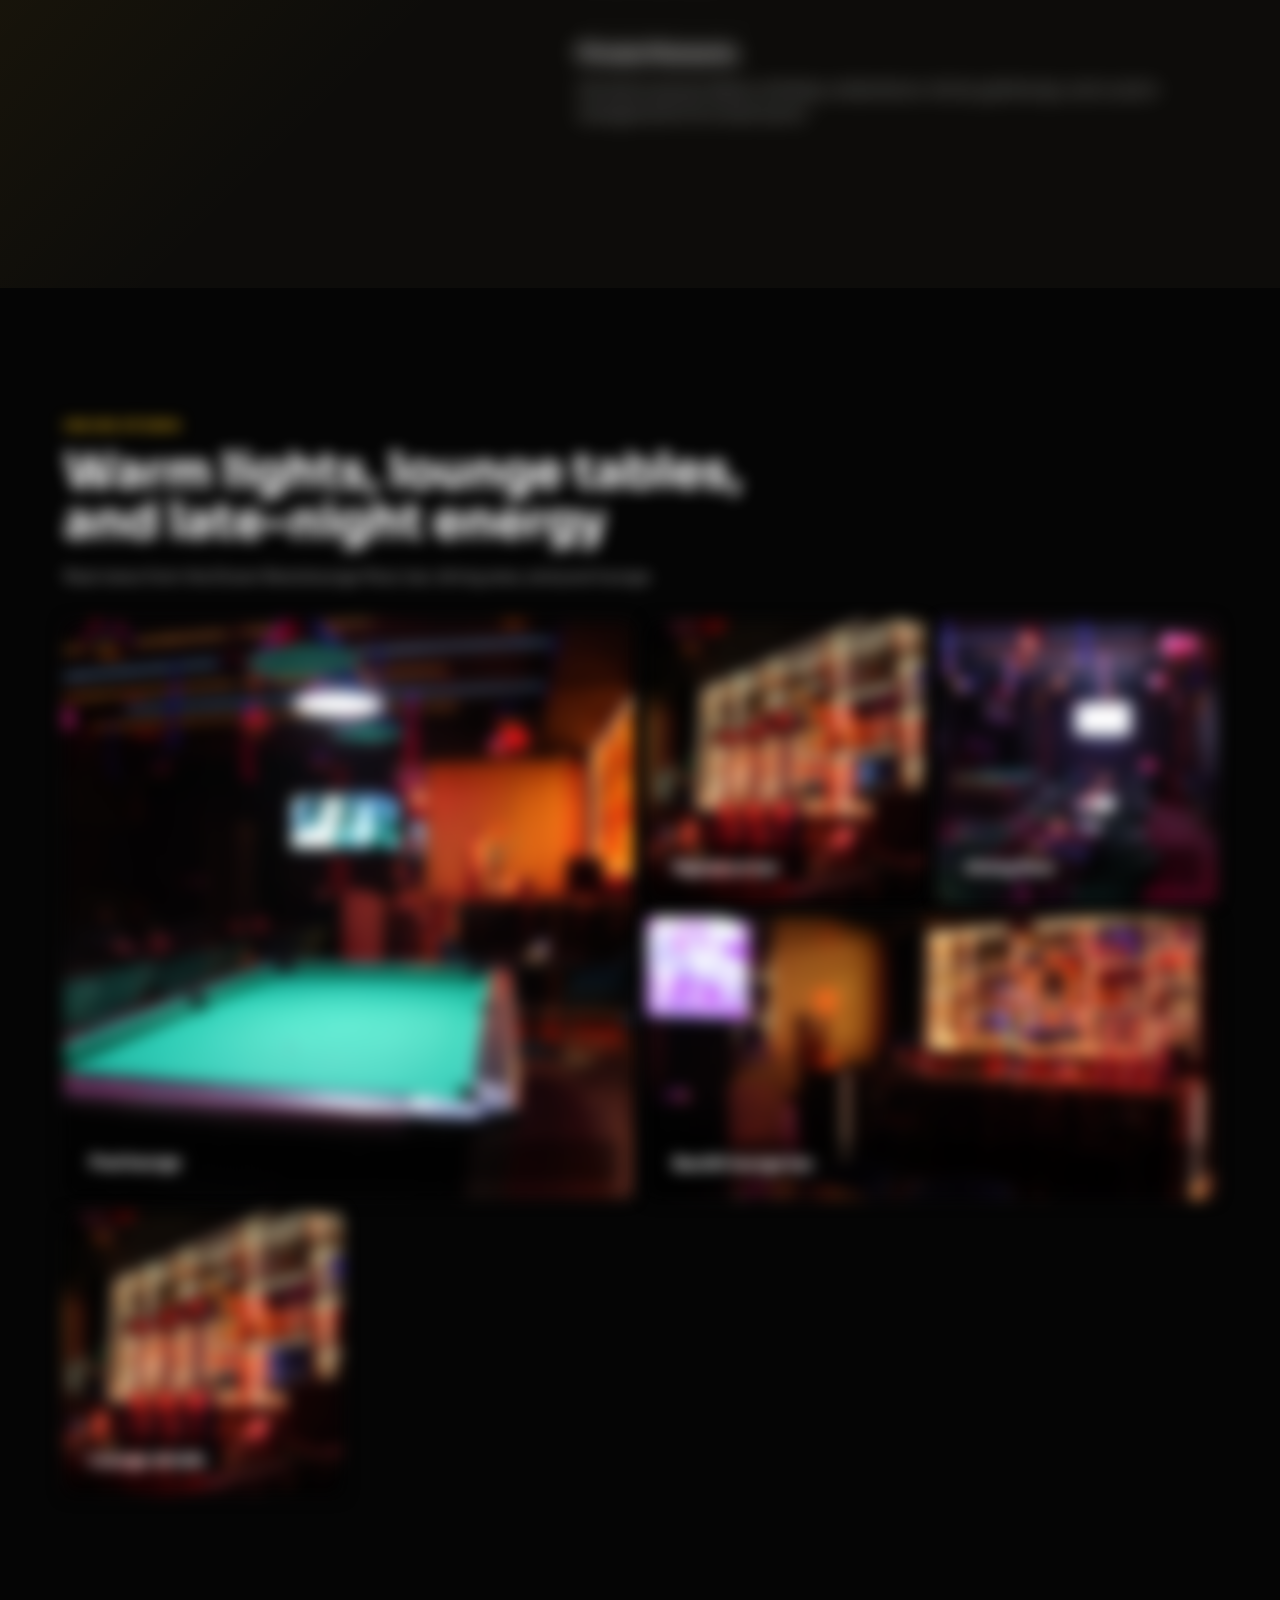
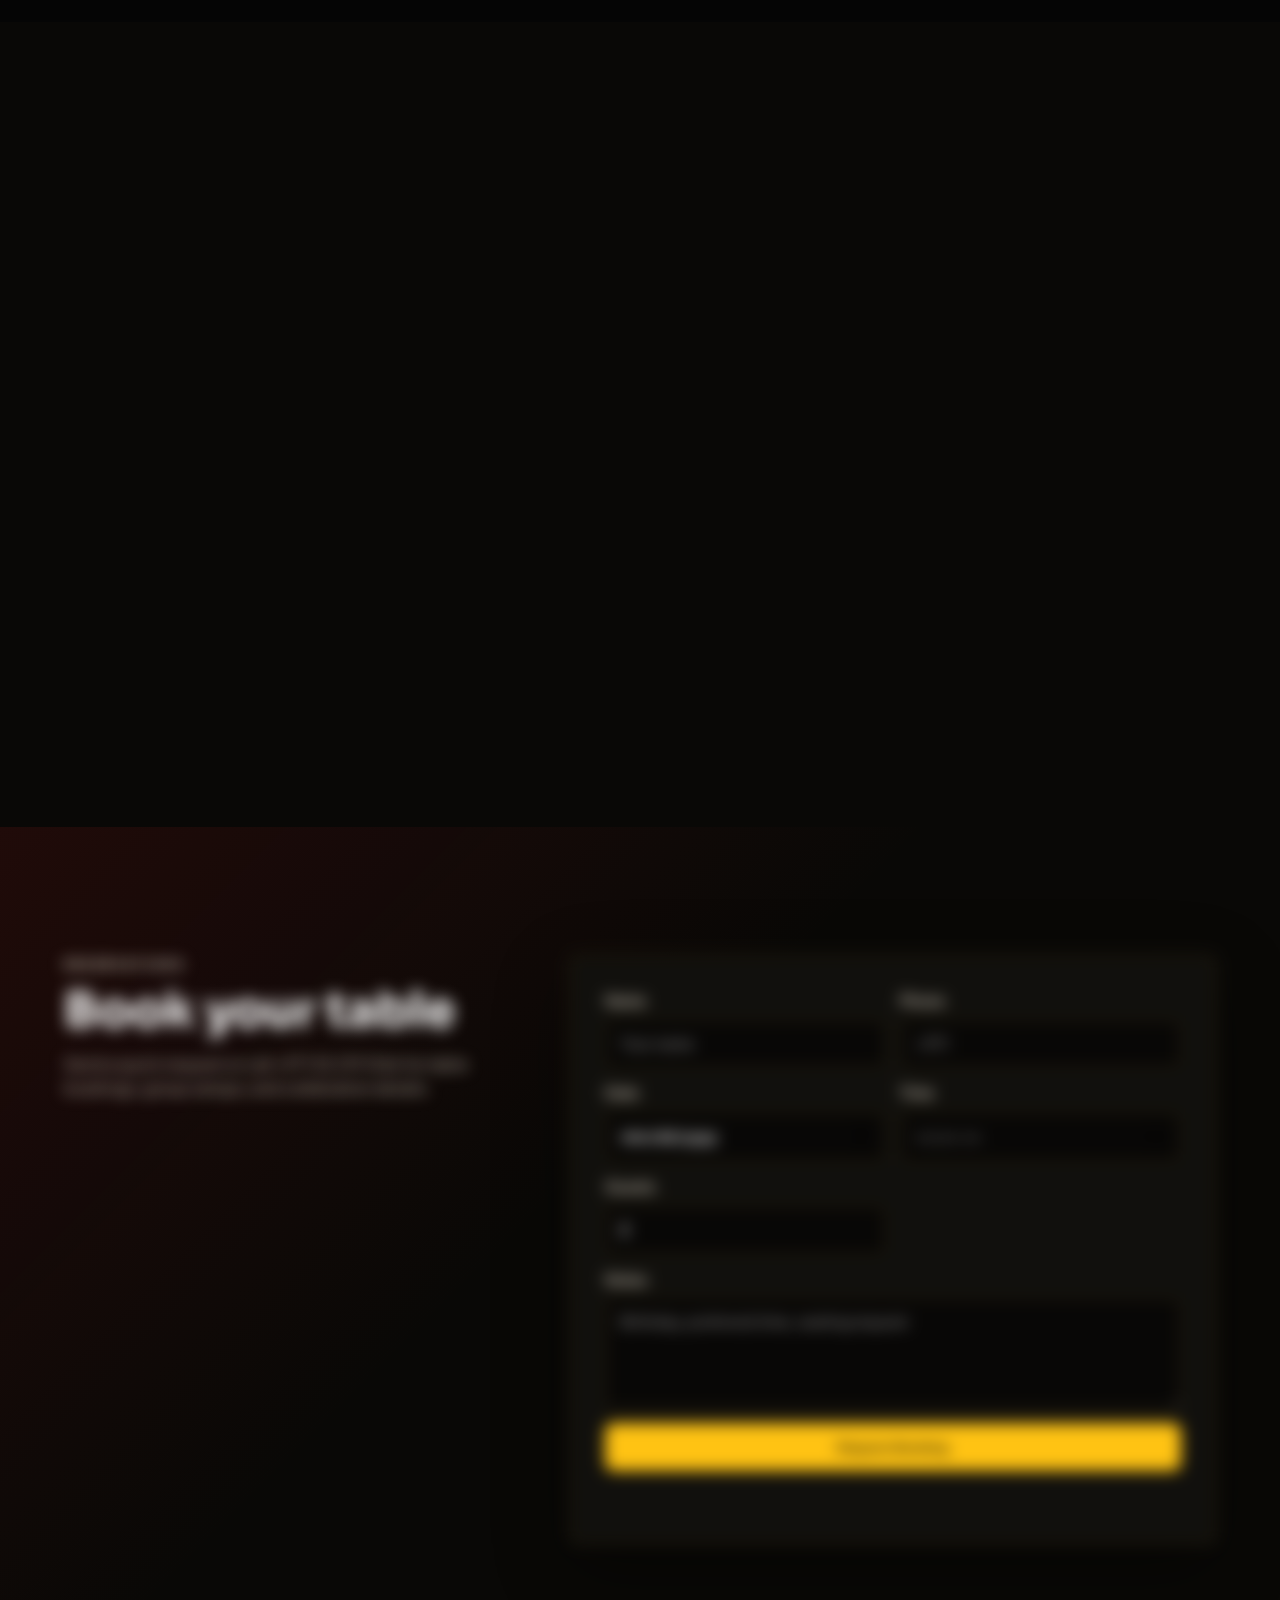
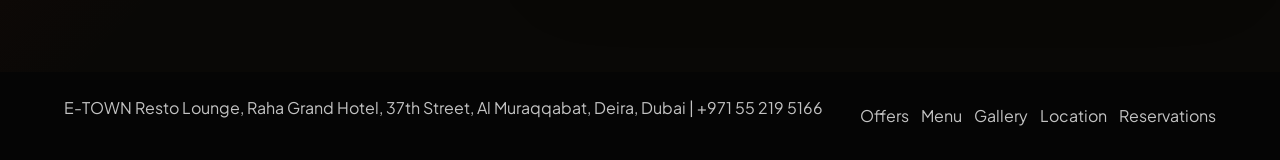
==== commit 2b7eaa14: "Add bar shelves image to hero slider" ====
--- a/index.html
+++ b/index.html
@@ -49,6 +49,7 @@
           <img class="hero-slide" src="assets/etown-bar-close-web.jpg" alt="E-TOWN Resto Lounge illuminated bar close-up" />
           <img class="hero-slide" src="assets/etown-seating-wide-web.jpg" alt="E-TOWN Resto Lounge dining tables and neon ceiling lights" />
           <img class="hero-slide" src="assets/etown-bar-wide-web.jpg" alt="E-TOWN Resto Lounge bar with warm backlit shelves" />
+          <img class="hero-slide" src="assets/etown-bar-shelves-web.jpg" alt="E-TOWN Resto Lounge illuminated bar shelves and drinks display" />
         </div>
         <div class="hero-overlay"></div>
         <div class="hero-content">
@@ -78,6 +79,7 @@
           </dl>
           <div class="hero-dots" aria-label="Hero slideshow position">
             <span class="is-active"></span>
+            <span></span>
             <span></span>
             <span></span>
             <span></span>
